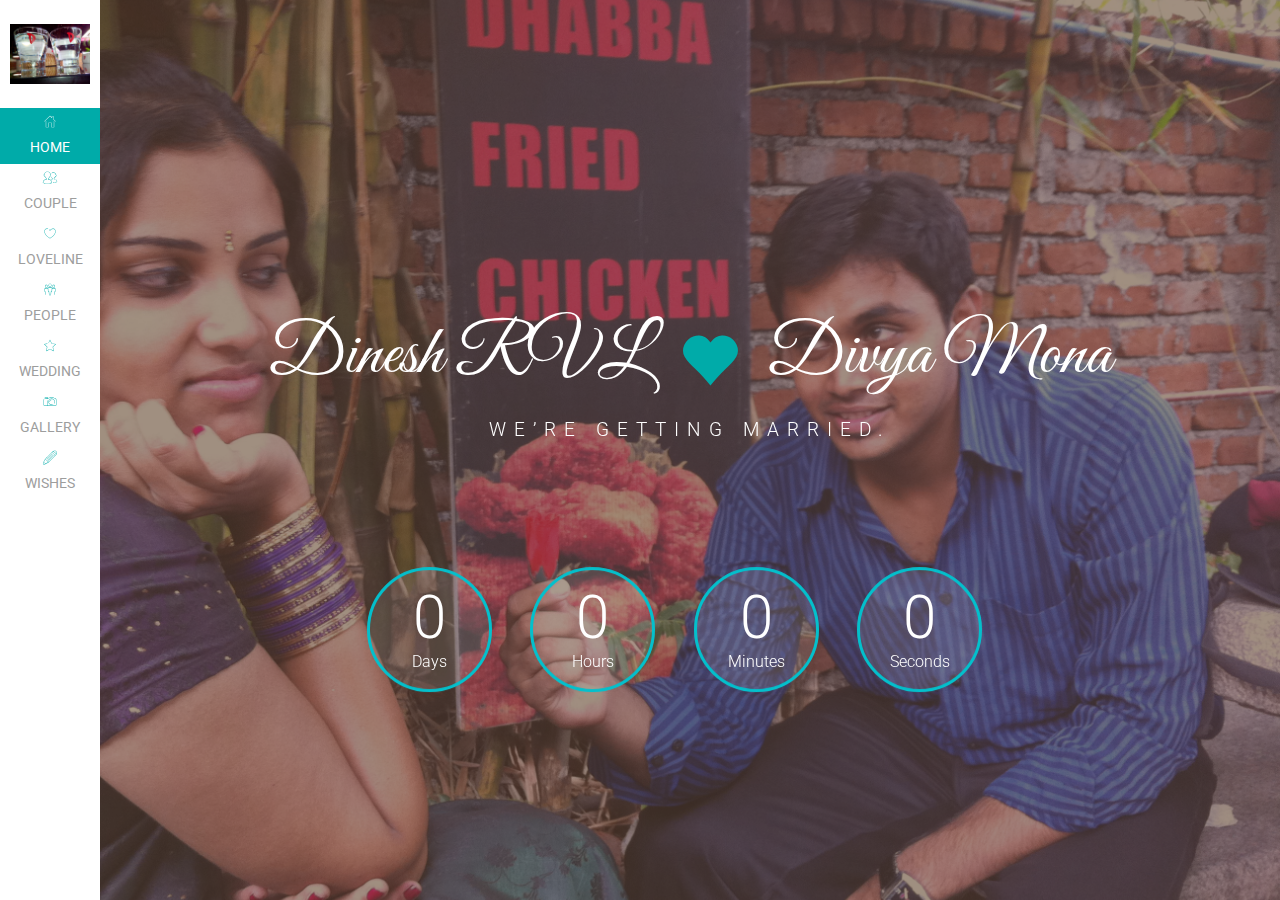
==== index.html @ af979a26 "changes" ====
﻿<!DOCTYPE html>
<html xmlns="http://www.w3.org/1999/xhtml" lang="en" xml:lang="en">

<!-- Mirrored from lithemes.com/lovebirds/vertical-menu/index.html by HTTrack Website Copier/3.x [XR&CO'2014], Tue, 26 Dec 2017 10:37:15 GMT -->
<head>
<link rel="icon" href="images/favicon.ico" type="image/gif" sizes="16x16">
<meta charset="UTF-8">
<meta name="viewport" content="width=device-width, initial-scale=1.0">
    <link href='https://fonts.googleapis.com/css?family=Great+Vibes' rel='stylesheet' type='text/css'>
    <link href='https://fonts.googleapis.com/css?family=Roboto:400,100,300,500,700,900' rel='stylesheet' type='text/css'>
    <link type="text/css" rel="stylesheet" href="css/style.css">
    <link type="text/css" rel="stylesheet" href="css/bootstrap.css">
    <link type="text/css" rel="stylesheet" href="css/timer.css">
    <link type="text/css" rel="stylesheet" href="css/animations.css">
    <link type="text/css" rel="stylesheet" href="css/component.css">
    <link type="text/css" rel="stylesheet" href="css/slick.css">
    <link type="text/css" rel="stylesheet" href="css/slick-theme.css">
    <link type="text/css" href="css/jquery.countdown.css" rel="stylesheet">
    <link type="text/css" rel="stylesheet" href="css/gridlayout.css">
    <link type="text/css" rel="stylesheet" href="css/jquery.fancybox.css" media="screen" />
    <link type="text/css" rel="stylesheet" href="css/materialadmin.css">
    <link type="text/css" rel="stylesheet" href="css/font-awesome.css">
    <link type="text/css" rel="stylesheet" href="css/animate.css">
    <link type="text/css" rel="stylesheet" href="css/hover.css">
    <link type="text/css" rel="stylesheet" href="css/slidebars.css">
<title>Lovebird</title>
<style>
.has-error .form-control:focus ~ label, .has-error .form-control.dirty ~ label {
	color: #f44336;
}
</style>
</head>
<body>
<!--menu bar starts from here-->
<div class="resonsive-tab">
  <div class="header">
    <div class="container">
      <div class="logo-responsive pull-left"> <a href="index.html"><img src="images/logo.png" alt="Logo"></a></div>
      <div class="hamburger pull-right"> <img src="images/1466014460_menu-alt.png" alt="Navicon"> </div>
    </div>
    <div class="clearfix"></div>
  </div>
</div>
<div id="dl-menu" class="section1 navbar navbar-inverse navbar-fixed-left">
  <div class="logo"> <a href="index.html" data-menu="index"> <img src="images/logo.png" alt="Logo" /> </a> </div>
  <ul class="dl-menu nav navbar-nav menubar vertical_iconmenu">
    <li data-animation="1" class="active"> <a href="#0" class="selected active" data-menu="index"> <svg version="1.1" id="Layer_1" x="0px" y="0px" viewBox="0 0 50 50" enable-background="new 0 0 50 50" xml:space="preserve" fill="#f0394d">
      <g>
        <g>
          <path d="M6.355,25.149c-0.17,0-0.34-0.066-0.467-0.198c-0.251-0.258-0.244-0.671,0.014-0.921l18.645-18.09
            c0.253-0.245,0.654-0.245,0.907,0l5.376,5.216V8.003c0-0.36,0.292-0.651,0.651-0.651h5.099c0.36,0,0.651,0.292,0.651,0.651v9.364
            l6.867,6.663c0.258,0.25,0.264,0.663,0.014,0.921c-0.25,0.258-0.662,0.265-0.921,0.014l-7.065-6.855
            c-0.126-0.123-0.198-0.291-0.198-0.468V8.654h-3.797v4.04c0,0.262-0.156,0.498-0.397,0.6c-0.241,0.102-0.52,0.049-0.708-0.132
            L25,7.314L6.809,24.965C6.682,25.087,6.518,25.149,6.355,25.149z" />
        </g>
        <g>
          <path d="M38.386,44.244h-8.393c-0.36,0-0.651-0.292-0.651-0.651V30.221h-8.684v13.372c0,0.36-0.292,0.651-0.651,0.651h-8.393
            c-0.36,0-0.651-0.292-0.651-0.651V24.076c0-0.36,0.292-0.651,0.651-0.651c0.36,0,0.651,0.292,0.651,0.651v18.865h7.09V29.569
            c0-0.36,0.292-0.651,0.651-0.651h9.987c0.36,0,0.651,0.292,0.651,0.651v13.372h7.09V24.604c0-0.36,0.292-0.651,0.651-0.651
            c0.36,0,0.651,0.292,0.651,0.651v18.989C39.038,43.953,38.746,44.244,38.386,44.244z" />
        </g>
      </g>
      </svg>Home </a> </li>
    <li data-animation="2"> <a href="#0" data-menu="couple"> <svg version="1.1" id="Layer_2" x="0px" y="0px" viewBox="0 0 50 50" enable-background="new 0 0 50 50" xml:space="preserve">
      <g>
        <g>
          <path d="M16.363,45.372c-3.876,0-7.493-0.221-10.186-0.621c-3.556-0.529-5.142-1.296-5.142-2.487c0-0.089,0.018-0.177,0.054-0.259
            l1.66-3.834c0.073-3.544,2.96-6.408,6.512-6.446l3.43-0.732v-2.76c-2.056-1.346-3.913-3.741-5.189-6.685
            c-0.078,0.012-0.158,0.018-0.237,0.018c-1.233,0-2.435-1.456-2.923-3.54c-0.236-1.007-0.26-2.01-0.069-2.825
            c0.228-0.973,0.743-1.599,1.448-1.765c0.143-0.033,0.292-0.045,0.44-0.037C6.99,8.42,11.388,4.628,16.509,4.628
            c5.175,0,9.522,3.728,10.35,8.768c0.707,0.133,1.249,0.731,1.526,1.686c0.233,0.804,0.26,1.807,0.075,2.825
            c-0.401,2.219-1.67,3.808-2.961,3.68c-1.342,3.082-3.299,5.53-5.462,6.83v2.57l3.71,0.74c3.561,0.035,6.455,2.912,6.517,6.467
            l1.389,3.85c0.026,0.071,0.039,0.146,0.039,0.221c0,1.191-1.586,1.958-5.142,2.487C23.857,45.152,20.239,45.372,16.363,45.372z
             M2.379,42.305c0.619,0.764,5.635,1.765,13.984,1.765c8.395,0,13.421-1.013,13.994-1.778l-1.357-3.761
            c-0.026-0.071-0.039-0.146-0.039-0.221c0-2.912-2.369-5.281-5.281-5.281c-0.043,0-0.085-0.004-0.127-0.012l-4.295-0.856
            c-0.305-0.061-0.524-0.328-0.524-0.639v-3.482c0-0.239,0.131-0.459,0.342-0.573c2.134-1.152,4.172-3.742,5.45-6.929
            c0.073-0.183,0.225-0.322,0.413-0.38c0.188-0.058,0.392-0.027,0.555,0.083c0.039,0.026,0.074,0.042,0.105,0.048
            c0.015,0.003,0.029,0.004,0.042,0.004c0.444,0,1.242-0.995,1.536-2.616c0.147-0.812,0.131-1.625-0.045-2.231
            c-0.125-0.433-0.328-0.734-0.517-0.769c-0.042-0.008-0.081-0.001-0.135,0.016c-0.185,0.055-0.387,0.026-0.548-0.081
            c-0.162-0.107-0.267-0.281-0.287-0.474c-0.498-4.678-4.425-8.206-9.137-8.206c-4.722,0-8.742,3.681-9.152,8.381
            C7.338,14.537,7.202,14.736,7,14.837c-0.203,0.102-0.443,0.09-0.636-0.03c-0.138-0.086-0.256-0.123-0.346-0.102
            c-0.187,0.044-0.374,0.355-0.477,0.794c-0.144,0.614-0.119,1.427,0.069,2.231c0.368,1.57,1.211,2.534,1.654,2.534
            c0.019,0,0.037-0.002,0.054-0.006c0.034-0.008,0.073-0.03,0.117-0.067c0.161-0.133,0.375-0.182,0.577-0.129
            c0.202,0.052,0.367,0.197,0.444,0.391c1.216,3.073,3.166,5.638,5.218,6.862c0.197,0.118,0.318,0.33,0.318,0.559v3.647
            c0,0.307-0.215,0.573-0.515,0.637l-4.011,0.856c-0.045,0.009-0.09,0.014-0.136,0.014c-2.912,0-5.281,2.369-5.281,5.281
            c0,0.089-0.018,0.177-0.054,0.259L2.379,42.305z" />
        </g>
        <g>
          <path d="M29.319,32.04c-0.301,0-0.571-0.21-0.636-0.516c-0.075-0.352,0.149-0.698,0.501-0.773l2.831-0.604v-2.158
            c-1.404-0.937-2.723-2.483-3.742-4.396c-0.169-0.318-0.049-0.712,0.268-0.881c0.317-0.17,0.712-0.049,0.881,0.268
            c0.986,1.85,2.256,3.303,3.578,4.091c0.197,0.118,0.318,0.33,0.318,0.559v3.044c0,0.307-0.215,0.573-0.515,0.637l-3.346,0.714
            C29.41,32.035,29.364,32.04,29.319,32.04z" />
        </g>
        <g>
          <path d="M35.958,42.105c-0.172,0-0.317,0-0.434-0.001c-0.36-0.002-0.649-0.296-0.647-0.656c0.003-0.36,0.296-0.644,0.656-0.647
            c7.024,0.046,11.41-0.764,12.085-1.403l-1.108-3.072c-0.026-0.071-0.039-0.146-0.039-0.221c0-2.371-1.928-4.299-4.298-4.299
            c-0.043,0-0.085-0.004-0.127-0.012l-3.584-0.713c-0.305-0.061-0.524-0.328-0.524-0.639v-2.906c0-0.239,0.131-0.46,0.342-0.573
            c1.759-0.949,3.441-3.089,4.499-5.727c0.073-0.183,0.226-0.323,0.414-0.381c0.188-0.057,0.393-0.027,0.556,0.084
            c0.011,0.007,0.031,0.02,0.046,0.022c0.074,0.017,0.283-0.085,0.522-0.408c0.305-0.409,0.548-1.024,0.668-1.685
            c0.12-0.662,0.107-1.322-0.035-1.812c-0.112-0.386-0.272-0.552-0.347-0.565c-0.007-0.001-0.027-0.001-0.061,0.01
            c-0.185,0.056-0.387,0.027-0.549-0.08c-0.162-0.107-0.267-0.281-0.288-0.474c-0.409-3.848-3.64-6.751-7.516-6.751
            c-1.822,0-3.582,0.658-4.955,1.852c-0.271,0.236-0.683,0.207-0.919-0.064c-0.236-0.271-0.207-0.683,0.064-0.919
            c1.61-1.4,3.674-2.171,5.81-2.171c4.346,0,8.001,3.114,8.73,7.334c0.596,0.145,1.05,0.662,1.282,1.467
            c0.199,0.687,0.222,1.541,0.066,2.406c-0.157,0.865-0.478,1.657-0.904,2.231c-0.47,0.631-1.037,0.956-1.605,0.933
            c-1.117,2.534-2.732,4.553-4.518,5.646v1.995l2.999,0.597c3.019,0.035,5.471,2.471,5.534,5.484l1.153,3.196
            c0.026,0.071,0.039,0.146,0.039,0.221c0,0.221-0.068,0.552-0.392,0.874C46.867,41.972,38.528,42.105,35.958,42.105z" />
        </g>
      </g>
      </svg>couple </a> </li>
    <li data-animation="3"> <a href="#0" data-menu="loveline"> <svg version="1.1" id="Layer_3" x="0px" y="0px" viewBox="0 0 50 50" enable-background="new 0 0 50 50" xml:space="preserve">
      <path d="M25,41.457c-0.099,0-0.199-0.023-0.29-0.068c-0.188-0.094-4.654-2.336-9.194-6.235C9.441,29.934,6.23,24.242,6.23,18.692
    c0-4.906,2.233-10.148,8.5-10.148c1.243,0,2.438,0.161,3.551,0.479c0.346,0.099,0.546,0.459,0.448,0.805
    c-0.099,0.346-0.458,0.547-0.805,0.447c-0.997-0.285-2.071-0.429-3.193-0.429c-6.678,0-7.197,6.771-7.197,8.846
    c0,11.653,15.165,20.157,17.467,21.38c2.303-1.224,17.468-9.735,17.468-21.38c0-2.075-0.519-8.846-7.197-8.846
    c-7.18,0-9.643,5.901-9.667,5.961c-0.099,0.246-0.338,0.408-0.604,0.408l0,0c-0.266,0-0.505-0.161-0.604-0.408
    c-0.007-0.017-0.789-1.897-2.711-3.525c-0.275-0.232-0.308-0.643-0.076-0.918c0.232-0.275,0.644-0.308,0.918-0.076
    c1.196,1.013,1.996,2.103,2.479,2.893c1.199-1.93,4.28-5.638,10.264-5.638c6.266,0,8.499,5.242,8.499,10.148
    c0,5.55-3.211,11.243-9.286,16.462c-4.539,3.9-9.006,6.141-9.194,6.235C25.199,41.434,25.1,41.457,25,41.457z" />
      </svg>LOVELINE </a> </li>
    <li data-animation="4"> <a href="#0" data-menu="people"> <svg version="1.1" id="Layer_4" x="0px" y="0px" viewBox="0 0 50 50" enable-background="new 0 0 50 50" xml:space="preserve">
      <g>
        <g>
          <g>
            <g>
              <path d="M25.038,17.105c-2.9,0-4.999-3.802-4.999-6.365c0-2.756,2.242-4.998,4.999-4.998s4.999,2.242,4.999,4.998
                    C30.037,13.303,27.938,17.105,25.038,17.105z M25.038,7.044c-2.038,0-3.696,1.658-3.696,3.696c0,2.21,1.792,5.063,3.696,5.063
                    c1.904,0,3.696-2.852,3.696-5.063C28.734,8.702,27.076,7.044,25.038,7.044z" />
            </g>
            <g>
              <path d="M31.061,31.541h-2.275c-0.36,0-0.651-0.292-0.651-0.651c0-0.36,0.292-0.651,0.651-0.651h1.671l0.752-9.932
                    c-0.708-0.402-2.735-1.345-6.172-1.345c-3.433,0-5.461,0.942-6.172,1.345l0.752,9.932h1.671c0.36,0,0.651,0.292,0.651,0.651
                    c0,0.36-0.292,0.651-0.651,0.651h-2.275c-0.341,0-0.624-0.263-0.65-0.602l-0.827-10.925c-0.017-0.221,0.08-0.435,0.257-0.569
                    c0.097-0.073,2.42-1.786,7.243-1.786c4.824,0,7.147,1.713,7.243,1.786c0.177,0.134,0.274,0.348,0.257,0.569l-0.827,10.925
                    C31.685,31.278,31.402,31.541,31.061,31.541z" />
            </g>
            <g>
              <path d="M27.408,44.259h-4.741c-0.333,0-0.612-0.251-0.648-0.581L20.641,30.96c-0.039-0.358,0.22-0.679,0.577-0.718
                    c0.358-0.04,0.679,0.22,0.718,0.577l1.316,12.136h3.572l1.315-12.136c0.039-0.358,0.359-0.617,0.718-0.577
                    c0.357,0.039,0.616,0.36,0.577,0.718l-1.378,12.718C28.02,44.008,27.741,44.259,27.408,44.259z" />
            </g>
          </g>
          <g>
            <g>
              <path d="M37.227,19.757c-2.653,0-4.574-3.469-4.574-5.807c0-2.522,2.052-4.574,4.574-4.574c2.522,0,4.574,2.052,4.574,4.574
                    C41.801,16.288,39.88,19.757,37.227,19.757z M37.227,10.678c-1.804,0-3.271,1.468-3.271,3.271c0,1.967,1.586,4.505,3.271,4.505
                    c1.685,0,3.271-2.538,3.271-4.505C40.498,12.146,39.031,10.678,37.227,10.678z" />
            </g>
            <g>
              <path d="M42.662,32.783H40.61c-0.36,0-0.651-0.292-0.651-0.651s0.292-0.651,0.651-0.651h1.449l0.664-8.767
                    c-1.058-0.381-3.745-1.281-5.495-1.281c-2.211,0-5.23,1.119-5.261,1.13c-0.336,0.125-0.712-0.045-0.838-0.382
                    c-0.126-0.337,0.045-0.712,0.382-0.838c0.132-0.049,3.268-1.213,5.717-1.213c2.453,0,6.258,1.474,6.418,1.537
                    c0.267,0.104,0.434,0.37,0.413,0.656l-0.746,9.858C43.286,32.52,43.003,32.783,42.662,32.783z" />
            </g>
            <g>
              <path d="M39.366,42.852c-0.027,0-0.053-0.002-0.081-0.005c-0.357-0.044-0.611-0.369-0.567-0.726l1.244-10.068
                    c0.044-0.357,0.368-0.611,0.726-0.567c0.357,0.044,0.611,0.369,0.567,0.726L40.012,42.28
                    C39.971,42.61,39.691,42.852,39.366,42.852z" />
            </g>
          </g>
          <g>
            <g>
              <path d="M12.773,19.757c-2.653,0-4.574-3.469-4.574-5.807c0-2.522,2.052-4.574,4.574-4.574c2.522,0,4.574,2.052,4.574,4.574
                    C17.347,16.288,15.427,19.757,12.773,19.757z M12.773,10.678c-1.804,0-3.271,1.468-3.271,3.271c0,1.967,1.586,4.505,3.271,4.505
                    c1.685,0,3.271-2.538,3.271-4.505C16.045,12.146,14.577,10.678,12.773,10.678z" />
            </g>
            <g>
              <path d="M9.391,32.783H7.338c-0.341,0-0.624-0.263-0.65-0.602l-0.747-9.858c-0.022-0.285,0.146-0.552,0.413-0.656
                    c0.161-0.063,3.965-1.537,6.419-1.537c2.456,0,5.679,1.277,5.815,1.331c0.334,0.134,0.496,0.512,0.363,0.846
                    c-0.133,0.334-0.512,0.498-0.846,0.363c-0.031-0.012-3.128-1.238-5.331-1.238c-1.752,0-4.438,0.9-5.495,1.281l0.664,8.767h1.449
                    c0.36,0,0.651,0.292,0.651,0.651S9.75,32.783,9.391,32.783z" />
            </g>
            <g>
              <path d="M10.634,42.852c-0.324,0-0.605-0.242-0.646-0.571L8.744,32.212c-0.044-0.357,0.21-0.682,0.567-0.726
                    c0.361-0.044,0.682,0.21,0.726,0.567l1.244,10.068c0.044,0.357-0.21,0.682-0.567,0.726C10.687,42.85,10.66,42.852,10.634,42.852
                    z" />
            </g>
          </g>
        </g>
      </g>
      </svg>PEOPLE </a> </li>
    <li data-animation="5"> <a href="#0" data-menu="wedding"> <svg version="1.1" id="Layer_5" x="0px" y="0px" viewBox="0 0 50 50" enable-background="new 0 0 50 50" xml:space="preserve">
      <path d="M36.835,43.864c-0.104,0-0.209-0.025-0.304-0.075L25,37.702l-11.531,6.087c-0.219,0.116-0.486,0.097-0.687-0.049
    c-0.201-0.146-0.301-0.393-0.259-0.638l2.226-12.848l-9.353-9.086C5.218,20.995,5.154,20.736,5.23,20.5
    c0.077-0.236,0.281-0.408,0.527-0.443l9.853-1.415c0.359-0.049,0.686,0.196,0.737,0.552c0.051,0.356-0.196,0.686-0.552,0.737
    l-8.541,1.226l8.649,8.402c0.154,0.15,0.225,0.366,0.188,0.578l-2.059,11.881l10.663-5.629c0.19-0.1,0.418-0.1,0.608,0l10.663,5.629
    l-2.059-11.881c-0.037-0.212,0.034-0.428,0.188-0.578l8.649-8.402L30.81,19.443c-0.213-0.031-0.397-0.164-0.492-0.357L25,8.264
    l-3.924,7.984c-0.159,0.323-0.55,0.456-0.872,0.297c-0.323-0.159-0.456-0.549-0.297-0.872L24.415,6.5
    c0.11-0.223,0.336-0.364,0.585-0.364s0.475,0.141,0.585,0.364l5.751,11.703l12.907,1.853c0.246,0.035,0.45,0.207,0.527,0.443
    c0.077,0.236,0.012,0.495-0.166,0.668l-9.353,9.086l2.226,12.848c0.042,0.245-0.058,0.492-0.259,0.638
    C37.105,43.822,36.97,43.864,36.835,43.864z" />
      </svg>WEDDING </a> </li>
    <li data-animation="6"> <a href="#0" data-menu="gallery"> <svg version="1.1" id="Layer_6" x="0px" y="0px" viewBox="0 0 50 50" enable-background="new 0 0 50 50" xml:space="preserve">
      <g>
        <g>
          <path d="M41.796,40.02H8.204c-2.514,0-4.559-2.045-4.559-4.559V19.59c0-2.493,2.025-4.641,4.514-4.788l9.298-0.547
            c1.97-0.116,4.382-1.048,5.268-2.036c1.125-1.255,3.851-2.238,6.206-2.238h2.482c2.338,0,5.177,0.968,6.463,2.204
            c1.061,1.02,3.28,2.097,4.846,2.352c2.005,0.327,3.636,2.594,3.636,5.054v15.871C46.356,37.975,44.31,40.02,41.796,40.02z
             M28.93,11.283c-1.961,0-4.359,0.827-5.236,1.805c-1.117,1.246-3.823,2.329-6.161,2.467l-9.298,0.547
            c-1.813,0.107-3.288,1.671-3.288,3.487v15.871c0,1.796,1.461,3.257,3.257,3.257h33.593c1.796,0,3.257-1.461,3.257-3.257V19.59
            c0-1.818-1.165-3.544-2.543-3.768c-1.845-0.301-4.278-1.486-5.539-2.698c-1.038-0.998-3.584-1.84-5.56-1.84H28.93z" />
        </g>
        <g>
          <path d="M30.404,36.405c-5.917,0-10.732-4.795-10.732-10.688c0-5.893,4.814-10.687,10.732-10.687s10.732,4.794,10.732,10.687
            c0,2.007-0.562,3.963-1.625,5.657c-0.191,0.305-0.593,0.397-0.898,0.205c-0.305-0.191-0.397-0.593-0.205-0.898
            c0.932-1.486,1.425-3.202,1.425-4.964c0-5.175-4.23-9.385-9.429-9.385c-5.199,0-9.429,4.21-9.429,9.385
            c0,5.175,4.23,9.385,9.429,9.385c1.594,0,3.17-0.403,4.556-1.167c0.315-0.173,0.711-0.059,0.885,0.256
            c0.173,0.315,0.059,0.711-0.256,0.885C34.01,35.946,32.217,36.405,30.404,36.405z" />
        </g>
        <g>
          <path d="M24.267,26.369c-0.36,0-0.651-0.292-0.651-0.651c0-3.728,3.045-6.761,6.787-6.761c0.36,0,0.651,0.292,0.651,0.651
            c0,0.36-0.292,0.651-0.651,0.651c-3.024,0-5.485,2.448-5.485,5.458C24.919,26.077,24.627,26.369,24.267,26.369z" />
        </g>
        <g>
          <path d="M16.353,39.903c-0.36,0-0.651-0.292-0.651-0.651V22.663c0-0.36,0.292-0.651,0.651-0.651c0.36,0,0.651,0.292,0.651,0.651
            v16.589C17.004,39.612,16.713,39.903,16.353,39.903z" />
        </g>
        <g>
          <path d="M9.856,16.039c-1.342,0-2.476-1.045-2.581-2.38c-0.054-0.688,0.164-1.356,0.614-1.88c0.45-0.523,1.077-0.841,1.766-0.895
            l6.618-0.516c1.424-0.109,2.674,0.97,2.784,2.372c0.054,0.688-0.164,1.356-0.614,1.88c-0.449,0.524-1.076,0.842-1.766,0.896
            l-6.617,0.516C9.991,16.036,9.923,16.039,9.856,16.039z M16.477,11.661c-0.034,0-0.069,0.002-0.103,0.004l-6.618,0.516
            c-0.343,0.027-0.655,0.185-0.879,0.445c-0.223,0.26-0.331,0.589-0.304,0.929c0.055,0.695,0.673,1.227,1.385,1.176l6.617-0.516
            c0.343-0.027,0.655-0.185,0.879-0.445c0.223-0.26,0.331-0.59,0.304-0.93C17.706,12.18,17.144,11.661,16.477,11.661z" />
        </g>
      </g>
      </svg>GALLERY </a> </li>
    <li data-animation="8"> <a href="#0" data-menu="Wishes"> <svg version="1.1" id="Layer_8" x="0px" y="0px"
                         viewBox="0 0 50 50" enable-background="new 0 0 50 50" xml:space="preserve">
      <g>
        <g>
          <path d="M13.666,26.761c-0.167,0-0.333-0.064-0.461-0.191c-0.254-0.254-0.254-0.667,0-0.921L35.246,3.61
            c0.254-0.254,0.667-0.254,0.921,0c0.254,0.254,0.254,0.667,0,0.921l-22.041,22.04C13.999,26.698,13.832,26.761,13.666,26.761z" />
        </g>
        <g>
          <path d="M3.81,48.617c-0.914,0-1.387-0.275-1.689-0.576c-0.771-0.771-1.367-2.666,2.356-10.181
            c1.963-3.963,4.245-7.687,4.268-7.724c0.027-0.044,0.058-0.083,0.094-0.12l5.076-5.077c0.254-0.254,0.667-0.254,0.921,0
            c0.254,0.254,0.254,0.667,0,0.921l-5.022,5.022c-0.31,0.51-2.379,3.936-4.174,7.562c-3.554,7.177-2.789,8.486-2.599,8.675
            c0.19,0.189,1.499,0.955,8.681-2.603c3.626-1.796,7.047-3.861,7.556-4.171l2.684-2.686c0.254-0.254,0.667-0.254,0.921,0
            c0.254,0.254,0.254,0.667,0,0.921l-2.74,2.741c-0.036,0.036-0.076,0.068-0.12,0.094c-0.037,0.023-3.761,2.304-7.724,4.268
            C7.725,47.95,5.233,48.617,3.81,48.617z" />
        </g>
        <g>
          <path d="M22.894,38.302c-0.167,0-0.333-0.064-0.46-0.191c-0.254-0.254-0.254-0.667,0-0.921L45.63,13.994
            c0.254-0.254,0.667-0.254,0.921,0c0.254,0.254,0.254,0.667,0,0.921L23.355,38.111C23.228,38.238,23.061,38.302,22.894,38.302z" />
        </g>
        <g>
          <path d="M9.156,46.274c-0.273,0-0.527-0.173-0.618-0.445c-0.009-0.026-0.468-1.356-1.485-2.374
            c-1.038-1.038-2.451-1.561-2.465-1.566c-0.338-0.123-0.512-0.497-0.389-0.835c0.123-0.338,0.498-0.512,0.835-0.389
            c0.069,0.025,1.7,0.629,2.94,1.868c1.246,1.247,1.778,2.817,1.8,2.883c0.113,0.341-0.071,0.71-0.412,0.824
            C9.293,46.263,9.224,46.274,9.156,46.274z" />
        </g>
        <g>
          <path d="M19.405,41.102c-0.217,0-0.429-0.109-0.553-0.306c-0.016-0.026-1.634-2.596-4.045-5.007
            c-2.417-2.417-5.15-4.196-5.177-4.213c-0.302-0.195-0.389-0.599-0.193-0.901c0.195-0.302,0.598-0.389,0.9-0.193
            c0.116,0.075,2.873,1.868,5.391,4.386c2.521,2.52,4.16,5.128,4.229,5.238c0.191,0.305,0.098,0.707-0.207,0.897
            C19.642,41.07,19.523,41.102,19.405,41.102z" />
        </g>
        <g>
          <path d="M46.091,15.106c-0.208,0-0.412-0.099-0.538-0.284c-0.021-0.031-2.104-3.067-4.625-5.588
            c-2.525-2.525-5.558-4.605-5.588-4.626C35.042,4.405,34.966,4,35.169,3.703c0.203-0.297,0.608-0.373,0.905-0.17
            c0.128,0.087,3.164,2.17,5.774,4.781c2.609,2.61,4.692,5.646,4.78,5.775c0.203,0.297,0.126,0.702-0.17,0.905
            C46.345,15.069,46.217,15.106,46.091,15.106z" />
        </g>
        <g>
          <path d="M42.254,18.942c-0.208,0-0.412-0.099-0.538-0.284c-0.021-0.03-2.104-3.067-4.626-5.588
            c-2.525-2.524-5.558-4.604-5.588-4.625c-0.297-0.203-0.373-0.608-0.171-0.905c0.203-0.297,0.609-0.374,0.905-0.171
            c0.128,0.087,3.165,2.17,5.775,4.78c2.61,2.61,4.693,5.646,4.78,5.774c0.203,0.297,0.126,0.702-0.17,0.905
            C42.508,18.905,42.381,18.942,42.254,18.942z" />
        </g>
        <g>
          <path d="M45.784,13.82c-0.167,0-0.333-0.064-0.461-0.191c-0.254-0.254-0.254-0.667,0-0.921c1.371-1.371,1.961-2.673,1.803-3.979
            c-0.142-1.174-0.892-2.425-2.292-3.825c-2.876-2.876-5.023-2.971-7.655-0.338c-0.254,0.254-0.667,0.254-0.921,0
            c-0.254-0.254-0.254-0.667,0-0.921c4.105-4.104,7.386-1.772,9.497,0.338c1.614,1.615,2.486,3.116,2.664,4.59
            c0.209,1.73-0.502,3.383-2.176,5.056C46.117,13.757,45.951,13.82,45.784,13.82z" />
        </g>
        <g>
          <path d="M19.402,34.809c-0.167,0-0.333-0.064-0.461-0.191c-0.254-0.254-0.254-0.667,0-0.921l16.874-16.873
            c0.254-0.254,0.667-0.254,0.921,0c0.254,0.254,0.254,0.667,0,0.921L19.863,34.618C19.735,34.745,19.569,34.809,19.402,34.809z" />
        </g>
        <g>
          <path d="M15.667,31.072c-0.167,0-0.333-0.064-0.46-0.191c-0.254-0.254-0.254-0.667,0-0.921l16.873-16.873
            c0.254-0.254,0.667-0.254,0.921,0c0.254,0.254,0.254,0.667,0,0.921L16.128,30.882C16,31.009,15.834,31.072,15.667,31.072z" />
        </g>
      </g>
      </svg>WISHES </a> </li>
    <!-- menu for web ends here-->
  </ul>
</div>
<!--menu bar ends here-->
<div class="main-page-area">
  <div id="pt-main" class="pt-perspective"> 
    <!--HOMEPAGE-->
    <div class="pt-page pt-page-1 home-overflow">
      <div class="container-fluid bg-main-image">
        <div class=" blur-img bg-home"></div>
        <div class="page-fixed">
          <div class="bg-main-image-overlay">
            <div class="main-section">
              <div class=" inner-data">
                <div class="couple-name">
                  <h1 class="wow fadeInLeft">Dinesh RVL</h1>
                  <span class="glyphicon glyphicon-heart"></span>
                  <h1 class="wow fadeInRight">Divya Mona</h1>
                </div>
                <div class="tag-line wow fadeInUp">
                  <p><span>We’re getting married.</span></p>
                </div>
                <div class="clearfix"></div>
                <div class="countdown countdown-container container">
                  <div class="clock row">
                    <div class="clock-item clock-days countdown-time-value wow bounceInUp" data-wow-duration="1.5s" data-wow-delay="0.25s">
                      <div class="wrap">
                        <div class="inner">
                          <div id="canvas-days" class="clock-canvas"></div>
                          <div class="text">
                            <p class="val">0</p>
                            <p class="type-days type-time">days</p>
                          </div>
                        </div>
                      </div>
                    </div>
                    <div class="clock-item clock-hours countdown-time-value wow bounceInUp" data-wow-duration="1.5s" data-wow-delay="0.35s">
                      <div class="wrap">
                        <div class="inner">
                          <div id="canvas-hours" class="clock-canvas"></div>
                          <div class="text">
                            <p class="val">0</p>
                            <p class="type-hours type-time">hours</p>
                          </div>
                        </div>
                      </div>
                    </div>
                    <div class="clock-item clock-minutes countdown-time-value wow bounceInUp" data-wow-duration="1.5s" data-wow-delay="0.45s">
                      <div class="wrap">
                        <div class="inner">
                          <div id="canvas-minutes" class="clock-canvas"></div>
                          <div class="text">
                            <p class="val">0</p>
                            <p class="type-minutes type-time">minutes</p>
                          </div>
                        </div>
                      </div>
                    </div>
                    <div class="clock-item clock-seconds countdown-time-value wow bounceInUp" data-wow-duration="1.5s" data-wow-delay="0.55s">
                      <div class="wrap">
                        <div class="inner">
                          <div id="canvas-seconds" class="clock-canvas"></div>
                          <div class="text">
                            <p class="val">0</p>
                            <p class="type-seconds type-time">seconds</p>
                          </div>
                        </div>
                      </div>
                    </div>
                  </div>
                </div>
              </div>
            </div>
          </div>
        </div>
      </div>
    </div>
    <!--HOMEPAGE  ends--> 
    <!-- COUPLE -->
    <div class="pt-page pt-page-2">
      <div class="container-fluid display_none bg-main-image">
        <div class="blur-img bg-couple"></div>
        <div class="page-fixed">
          <div class="bg-main-image-overlay-fixed">
            <div class="main-section">
              <div class="col-md-12">
                <div class="page-title wow fadeInUp" data-class="fadeInUp">
                  <h2>The Couple <span><i class="glyphicon glyphicon-heart"></i></span></h2>
                </div>
                <div class="container">
                  <div class="col-md-6 col-md-offset-0 col-sm-6 col-sm-offset-0 col-xs-10 col-xs-offset-1 wow fadeInLeft responsive-margin couple-responsive-padding" data-class="fadeInLeft">
                    <div class="col-md-12 couple-responsive-padding ">
                      <div class="the-couple groom-color text-center">
                        <div class="the-couple-title">
                          <p><span>Groom</span></p>
                        </div>
                        <div class="the-couple-img col-md-12 col-md-offset-0 col-xs-12">
                          <div class="person-image img-circle"> <img src="images/groom.jpg" alt="the-couple" class="img-circle img-responsive">
                            <div class="the-couple-img-hover">
                              <div class="social text-center"><a class="fb-color" href="#" target="_blank"><i class="fa fa-facebook"></i></a><a class="tw-color" href="#" target="_blank"><i class="fa fa-twitter"></i></a><a class="gp-color" href="#" target="_blank"><i class="fa fa-google-plus"></i></a></div>
                            </div>
                          </div>
                        </div>
                        <div class="the-couple-data">
                          <h3>Dinesh RVL</h3>
                          <p>02/02/1990</p>
                          <p class="about-the-couple">Lorem ipsum dolor sit amet, consectetur adipiscing elit. Mauris volutpat dui non justo scelerisque interdum. Mauris cursus gravida efficitur. Aliquam viverra semper sodales. Cras sed scelerisque orci. Vivamus vitae nulla quis justo suscipit interdum.</p>
                        </div>
                      </div>
                    </div>
                  </div>
                  <div class="col-md-6 col-md-offset-0 col-sm-6 col-sm-offset-0 col-xs-10 col-xs-offset-1 wow fadeInRight responsive-margin couple-responsive-padding" data-class="fadeInRight">
                    <div class="col-md-12 couple-responsive-padding">
                      <div class="the-couple bride-color text-center">
                        <div class="the-couple-title">
                          <p><span>Bride</span></p>
                        </div>
                        <div class="the-couple-img col-md-12 col-md-offset-0 col-xs-12">
                          <div class="person-image img-circle"> <img src="images/BRIDE.jpg" alt="the-couple" class="img-circle img-responsive">
                            <div class="the-couple-img-hover">
                              <div class="social text-center"><a class="fb-color" href="#" target="_blank"><i class="fa fa-facebook"></i></a><a class="tw-color" href="#" target="_blank"><i class="fa fa-twitter"></i></a><a class="gp-color" href="#" target="_blank"><i class="fa fa-google-plus"></i></a></div>
                            </div>
                          </div>
                        </div>
                        <div class="the-couple-data">
                          <h3>Divya Mona </h3>
                          <p>22/05/1992</p>
                          <p class="about-the-couple">Lorem ipsum dolor sit amet, consectetur adipiscing elit. Mauris volutpat dui non justo scelerisque interdum. Mauris cursus gravida efficitur. Aliquam viverra semper sodales. Cras sed scelerisque orci. Vivamus vitae nulla quis justo suscipit interdum.</p>
                        </div>
                      </div>
                    </div>
                  </div>
                </div>
              </div>
            </div>
          </div>
        </div>
      </div>
    </div>
    <!-- COUPLE ends--> 
    <!--LOVELINE-->
    <div class="pt-page pt-page-3">
      <div class="container-fluid display_none bg-main-image">
        <div class="blur-img bg-loveline"></div>
        <div class="page-scroll">
          <div class="bg-main-image-overlay-2">
            <div class="main-section">
              <div class="col-md-12">
                <div class="page-title wow fadeInUp" data-class="fadeInUp">
                  <h2>Loveline <span><i class="glyphicon glyphicon-heart"></i></span></h2>
                </div>
                <div class="col-md-12 text-center vector-img wow fadeInUp" data-class="fadeInUp"> <img class="img" src="images/loveline-vector.png" alt="Vectorimage" /> </div>
                <div class="clearfix"></div>
                <div class="container-fluid display_none">
                  <ul class="timeline">
                    <li>
                      <div class="timeline-badge"><a><i class="glyphicon glyphicon-heart"></i></a></div>
                      <div class="timeline-panel wow fadeInLeft" data-class="fadeInLeft" data-wow-delay="1s">
                        <div class="timeline-heading">
                          <h3 class="timeline-title">How we met</h3>
                          <span class="label label-default">02 Jan 2015</span> </div>
                        <div class="timeline-body">
                          <p>Lorem ipsum dolor sit amet, consectetur adipiscing elit. Mauris volutpat dui non justo scelerisque interdum. Mauris cursus gravida efficitur. Aliquam viverra semper sodales. Cras sed scelerisque orci. Vivamus vitae nulla quis justo suscipit interdum. Suspendisse potenti. Quisque felis est, blandit sed laoreet quis.</p>
                        </div>
                      </div>
                    </li>
                    <li class="timeline-inverted">
                      <div class="timeline-badge"><a href="#" target="_blank"><i class="glyphicon glyphicon-heart"></i></a></div>
                      <div class="timeline-panel wow fadeInRight" data-class="fadeInRight" data-wow-delay="1.3s">
                        <div class="timeline-heading">
                          <h3 class="timeline-title">The first date</h3>
                          <span class="label label-default">10 Feb 2015</span> </div>
                        <div class="timeline-img"> <img class="img-responsive" src="images/first-date.jpg" alt="coupledateimage" /> </div>
                        <div class="timeline-body">
                          <p>Lorem ipsum dolor sit amet, consectetur adipiscing elit. Mauris volutpat dui non justo scelerisque interdum. Mauris cursus gravida efficitur. Aliquam viverra semper sodales. Cras sed scelerisque orci. Vivamus vitae nulla quis justo suscipit interdum. Suspendisse potenti. Quisque felis est, blandit sed laoreet quis.</p>
                        </div>
                      </div>
                    </li>
                    <li>
                      <div class="timeline-badge"><a><i class="glyphicon glyphicon-heart"></i></a></div>
                      <div class="timeline-panel wow fadeInLeft" data-class="fadeInLeft" data-wow-delay="1.6s">
                        <div class="timeline-heading">
                          <h3 class="timeline-title">We are Engaged</h3>
                          <span class="label label-default">05 Mar 2016</span> </div>
                        <div class="ceremony-slider">
                          <div> <img class="img-responsive" src="images/timeline-slider/1.jpg" alt="engaged1" /> </div>
                          <div> <img class="img-responsive" src="images/timeline-slider/2.jpg" alt="engaged2" /> </div>
                          <div> <img class="img-responsive" src="images/timeline-slider/3.jpg" alt="engaged3" /> </div>
                          <div> <img class="img-responsive" src="images/timeline-slider/4.jpg" alt="engaged4" /> </div>
                          <div> <img class="img-responsive" src="images/timeline-slider/5.jpg" alt="engaged5" /> </div>
                          <div> <img class="img-responsive" src="images/timeline-slider/6.jpg" alt="engaged6" /> </div>
                          <div> <img class="img-responsive" src="images/timeline-slider/7.jpg" alt="engaged7" /> </div>
                          <div> <img class="img-responsive" src="images/timeline-slider/8.jpg" alt="engaged8" /> </div>
                          <div> <img class="img-responsive" src="images/timeline-slider/9.jpg" alt="engaged9" /> </div>
                        </div>
                        <div class="timeline-body">
                          <p>Lorem ipsum dolor sit amet, consectetur adipiscing elit. Mauris volutpat dui non justo scelerisque interdum. Mauris cursus gravida efficitur. Aliquam viverra semper sodales. Cras sed scelerisque orci. Vivamus vitae nulla quis justo suscipit interdum. Suspendisse potenti. Quisque felis est, blandit sed laoreet quis.</p>
                        </div>
                      </div>
                    </li>
                    <li>
                      <div class="timeline-badge"><a><i class="glyphicon glyphicon-heart"></i></a></div>
                      <div class="timeline-panel wow fadeInLeft" data-class="fadeInLeft" data-wow-delay="2.2s">
                        <div class="timeline-heading">
                          <h3 class="timeline-title">Getting married</h3>
                          <span class="label label-default">05 May 2016</span> </div>
                        <div class="timeline-body">
                          <p>Lorem ipsum dolor sit amet, consectetur adipiscing elit. Mauris volutpat dui non justo scelerisque interdum. Mauris cursus gravida efficitur. Aliquam viverra semper sodales. Cras sed scelerisque orci. Vivamus vitae nulla quis justo suscipit interdum. Suspendisse potenti. Quisque felis est, blandit sed laoreet quis.</p>
                        </div>
                      </div>
                    </li>
                    <li class="clearfix no-float"></li>
                  </ul>
                </div>
              </div>
            </div>
          </div>
        </div>
      </div>
    </div>
    <!-- LOVELINE ends--> 
    <!--PEOPLE-->
    <div class="pt-page pt-page-4">
      <div class="container-fluid display_none bg-main-image">
        <div class="blur-img bg-people"></div>
        <div class="page-fixed">
          <div class="bg-main-image-overlay-fixed">
            <div class="main-section">
              <div class="col-md-12">
                <div class="page-title wow fadeInUp" data-class="fadeInUp">
                  <h2>The people <span><i class="glyphicon glyphicon-heart"></i></span></h2>
                </div>
                <div class="container">
                  <div class="col-md-12 about-the-people">
                    <p>Lorem ipsum dolor sit amet, consectetur adipiscing elit. Mauris volutpat dui non justo scelerisque interdum. Mauris cursus gravida efficitur. Aliquam viverra semper sodales. Cras sed scelerisque orci. Vivamus vitae nulla quis justo suscipit interdum. Suspendisse potenti. Quisque felis est, blandit sed laoreet quis.</p>
                  </div>
                </div>
                <div class="container">
                  <div class="col-md-6 col-md-offset-0 col-sm-6 col-sm-offset-0 col-xs-12 wow fadeInLeft responsive-margin-double" data-class="fadeInLeft">
                    <div class="col-md-12 text-center couple-responsive-padding">
                      <div class="cat-title">
                        <p><span class="label label-default">GROOMSMeN</span></p>
                      </div>
                      <div class="the-people  text-center">
                        <div class="the-people-slider">
                          <div>
                            <div class="the-couple-img col-md-12 padding-left-right-zero">
                              <div class="person-image img-circle"> <img src="images/groom/1.jpg" alt="the-couple" class="img-circle img-responsive">
                                <div class="the-couple-img-hover">
                                  <div class="social text-center"><a class="fb-color" href="#" target="_blank"><i class="fa fa-facebook"></i></a><a class="tw-color" href="#" target="_blank"><i class="fa fa-twitter"></i></a><a class="gp-color" href="#" target="_blank"><i class="fa fa-google-plus"></i></a></div>
                                </div>
                              </div>
                            </div>
                            <div class="the-couple-data">
                              <h4>John Snow</h4>
                              <p>Best Men</p>
                            </div>
                          </div>
                          <div>
                            <div class="the-couple-img col-md-12 padding-left-right-zero">
                              <div class="person-image  img-circle"> <img src="images/groom/2.jpg" alt="the-couple" class="img-circle img-responsive">
                                <div class="the-couple-img-hover">
                                  <div class="social text-center"><a class="fb-color" href="#" target="_blank"><i class="fa fa-facebook"></i></a><a class="tw-color" href="#" target="_blank"><i class="fa fa-twitter"></i></a><a class="gp-color" href="#" target="_blank"><i class="fa fa-google-plus"></i></a></div>
                                </div>
                              </div>
                            </div>
                            <div class="the-couple-data">
                              <h4>Edward Moore</h4>
                              <p>Brother</p>
                            </div>
                          </div>
                          <div>
                            <div class="the-couple-img col-md-12 padding-left-right-zero">
                              <div class="person-image  img-circle"> <img src="images/groom/3.jpg" alt="the-couple" class="img-circle img-responsive">
                                <div class="the-couple-img-hover">
                                  <div class="social text-center"><a class="fb-color" href="#" target="_blank"><i class="fa fa-facebook"></i></a><a class="tw-color" href="#" target="_blank"><i class="fa fa-twitter"></i></a><a class="gp-color" href="#" target="_blank"><i class="fa fa-google-plus"></i></a></div>
                                </div>
                              </div>
                            </div>
                            <div class="the-couple-data">
                              <h4>David Smith </h4>
                              <p>class Mate</p>
                            </div>
                          </div>
                          <div>
                            <div class="the-couple-img col-md-12 padding-left-right-zero">
                              <div class="person-image  img-circle"> <img src="images/groom/4.jpg" alt="the-couple" class="img-circle img-responsive">
                                <div class="the-couple-img-hover">
                                  <div class="social text-center"><a class="fb-color" href="#" target="_blank"><i class="fa fa-facebook"></i></a><a class="tw-color" href="#" target="_blank"><i class="fa fa-twitter"></i></a><a class="gp-color" href="#" target="_blank"><i class="fa fa-google-plus"></i></a></div>
                                </div>
                              </div>
                            </div>
                            <h4>Joseph Brown </h4>
                            <p>Best Friend</p>
                          </div>
                          <div>
                            <div class="the-couple-img col-md-12 padding-left-right-zero">
                              <div class="person-image  img-circle"> <img src="images/groom/5.jpg" alt="the-couple" class="img-circle img-responsive">
                                <div class="the-couple-img-hover">
                                  <div class="social text-center"><a class="fb-color" href="#" target="_blank"><i class="fa fa-facebook"></i></a><a class="tw-color" href="#" target="_blank"><i class="fa fa-twitter"></i></a><a class="gp-color" href="#" target="_blank"><i class="fa fa-google-plus"></i></a></div>
                                </div>
                              </div>
                            </div>
                            <h4>Robert Green </h4>
                            <p>College Friend</p>
                          </div>
                          <div>
                            <div class="the-couple-img col-md-12 padding-left-right-zero">
                              <div class="person-image  img-circle"> <img src="images/groom/6.jpg" alt="the-couple" class="img-circle img-responsive">
                                <div class="the-couple-img-hover">
                                  <div class="social text-center"><a class="fb-color" href="#" target="_blank"><i class="fa fa-facebook"></i></a><a class="tw-color" href="#" target="_blank"><i class="fa fa-twitter"></i></a><a class="gp-color" href="#" target="_blank"><i class="fa fa-google-plus"></i></a></div>
                                </div>
                              </div>
                            </div>
                            <h4>Jeff Nelson </h4>
                            <p>College Friend</p>
                          </div>
                          <div>
                            <div class="the-couple-img col-md-12 padding-left-right-zero">
                              <div class="person-image  img-circle"> <img src="images/groom/7.jpg" alt="the-couple" class="img-circle img-responsive">
                                <div class="the-couple-img-hover">
                                  <div class="social text-center"><a class="fb-color" href="#" target="_blank"><i class="fa fa-facebook"></i></a><a class="tw-color" href="#" target="_blank"><i class="fa fa-twitter"></i></a><a class="gp-color" href="#" target="_blank"><i class="fa fa-google-plus"></i></a></div>
                                </div>
                              </div>
                            </div>
                            <h4>Kevin Wilson </h4>
                            <p>College Friend</p>
                          </div>
                          <div>
                            <div class="the-couple-img col-md-12 padding-left-right-zero">
                              <div class="person-image  img-circle"> <img src="images/groom/8.jpg" alt="the-couple" class="img-circle img-responsive">
                                <div class="the-couple-img-hover">
                                  <div class="social text-center"><a class="fb-color" href="#" target="_blank"><i class="fa fa-facebook"></i></a><a class="tw-color" href="#" target="_blank"><i class="fa fa-twitter"></i></a><a class="gp-color" href="#" target="_blank"><i class="fa fa-google-plus"></i></a></div>
                                </div>
                              </div>
                            </div>
                            <h4>Jason Parker </h4>
                            <p>College Friend</p>
                          </div>
                        </div>
                      </div>
                    </div>
                  </div>
                  <div class="col-md-6 col-md-offset-0 col-sm-6 col-sm-offset-0 col-xs-12 pull-right wow fadeInRight  responsive-margin-double" data-class="fadeInRight">
                    <div class="col-md-12  text-center couple-responsive-padding">
                      <div class="cat-title">
                        <p><span class="label label bride-color">Bridesmaids</span></p>
                      </div>
                      <div class="the-people  text-center">
                        <div class="the-people-slider">
                          <div>
                            <div class="the-couple-img col-md-12 padding-left-right-zero">
                              <div class="person-image  img-circle"> <img src="images/bride/1.jpg" alt="the-couple" class="img-circle img-responsive">
                                <div class="the-couple-img-hover">
                                  <div class="social text-center"><a class="fb-color" href="#" target="_blank"><i class="fa fa-facebook"></i></a><a class="tw-color" href="#" target="_blank"><i class="fa fa-twitter"></i></a><a class="gp-color" href="#" target="_blank"><i class="fa fa-google-plus"></i></a></div>
                                </div>
                              </div>
                            </div>
                            <div class="the-couple-data">
                              <h4>Patricia Adams </h4>
                              <p>Best Women</p>
                            </div>
                          </div>
                          <div>
                            <div class="the-couple-img col-md-12 padding-left-right-zero">
                              <div class="person-image  img-circle"> <img src="images/bride/2.jpg" alt="the-couple" class="img-circle img-responsive">
                                <div class="the-couple-img-hover">
                                  <div class="social text-center"><a class="fb-color" href="#" target="_blank"><i class="fa fa-facebook"></i></a><a class="tw-color" href="#" target="_blank"><i class="fa fa-twitter"></i></a><a class="gp-color" href="#" target="_blank"><i class="fa fa-google-plus"></i></a></div>
                                </div>
                              </div>
                            </div>
                            <div class="the-couple-data">
                              <h4>Linda Mitchell </h4>
                              <p>Sister</p>
                            </div>
                          </div>
                          <div>
                            <div class="the-couple-img col-md-12 padding-left-right-zero">
                              <div class="person-image  img-circle"> <img src="images/bride/3.jpg" alt="the-couple" class="img-circle img-responsive">
                                <div class="the-couple-img-hover">
                                  <div class="social text-center"><a class="fb-color" href="#" target="_blank"><i class="fa fa-facebook"></i></a><a class="tw-color" href="#" target="_blank"><i class="fa fa-twitter"></i></a><a class="gp-color" href="#" target="_blank"><i class="fa fa-google-plus"></i></a></div>
                                </div>
                              </div>
                            </div>
                            <div class="the-couple-data">
                              <h4>Lisa Jones </h4>
                              <p>Best Friend</p>
                            </div>
                          </div>
                          <div>
                            <div class="the-couple-img col-md-12 padding-left-right-zero">
                              <div class="person-image  img-circle"> <img src="images/bride/4.jpg" alt="the-couple" class="img-circle img-responsive">
                                <div class="the-couple-img-hover">
                                  <div class="social text-center"><a class="fb-color" href="#" target="_blank"><i class="fa fa-facebook"></i></a><a class="tw-color" href="#" target="_blank"><i class="fa fa-twitter"></i></a><a class="gp-color" href="#" target="_blank"><i class="fa fa-google-plus"></i></a></div>
                                </div>
                              </div>
                            </div>
                            <h4>Jennifer Lewis </h4>
                            <p>Class Mate</p>
                          </div>
                          <div>
                            <div class="the-couple-img col-md-12 padding-left-right-zero">
                              <div class="person-image  img-circle"> <img src="images/bride/5.jpg" alt="the-couple" class="img-circle img-responsive">
                                <div class="the-couple-img-hover">
                                  <div class="social text-center"><a class="fb-color" href="#" target="_blank"><i class="fa fa-facebook"></i></a><a class="tw-color" href="#" target="_blank"><i class="fa fa-twitter"></i></a><a class="gp-color" href="#" target="_blank"><i class="fa fa-google-plus"></i></a></div>
                                </div>
                              </div>
                            </div>
                            <h4>Susan Edwards </h4>
                            <p>College Friend</p>
                          </div>
                          <div>
                            <div class="the-couple-img col-md-12 padding-left-right-zero">
                              <div class="person-image  img-circle"> <img src="images/bride/6.jpg" alt="the-couple" class="img-circle img-responsive">
                                <div class="the-couple-img-hover">
                                  <div class="social text-center"><a class="fb-color" href="#" target="_blank"><i class="fa fa-facebook"></i></a><a class="tw-color" href="#" target="_blank"><i class="fa fa-twitter"></i></a><a class="gp-color" href="#" target="_blank"><i class="fa fa-google-plus"></i></a></div>
                                </div>
                              </div>
                            </div>
                            <h4>Nancy Lee </h4>
                            <p>College Friend</p>
                          </div>
                          <div>
                            <div class="the-couple-img col-md-12 padding-left-right-zero">
                              <div class="person-image  img-circle"> <img src="images/bride/7.jpg" alt="the-couple" class="img-circle img-responsive">
                                <div class="the-couple-img-hover">
                                  <div class="social text-center"><a class="fb-color" href="#" target="_blank"><i class="fa fa-facebook"></i></a><a class="tw-color" href="#" target="_blank"><i class="fa fa-twitter"></i></a><a class="gp-color" href="#" target="_blank"><i class="fa fa-google-plus"></i></a></div>
                                </div>
                              </div>
                            </div>
                            <h4>Carol Williams </h4>
                            <p>College Friend</p>
                          </div>
                          <div>
                            <div class="the-couple-img col-md-12 padding-left-right-zero">
                              <div class="person-image  img-circle"> <img src="images/bride/8.jpg" alt="the-couple" class="img-circle img-responsive">
                                <div class="the-couple-img-hover">
                                  <div class="social text-center"><a class="fb-color" href="#" target="_blank"><i class="fa fa-facebook"></i></a><a class="tw-color" href="#" target="_blank"><i class="fa fa-twitter"></i></a><a class="gp-color" href="#" target="_blank"><i class="fa fa-google-plus"></i></a></div>
                                </div>
                              </div>
                            </div>
                            <h4>Sharon Lopez </h4>
                            <p>College Friend</p>
                          </div>
                        </div>
                      </div>
                    </div>
                  </div>
                  <div class="clearfix"></div>
                </div>
              </div>
            </div>
          </div>
        </div>
      </div>
    </div>
    <!-- PEOPLE ends--> 
    <!--WEDDING-->
    <div class="pt-page pt-page-5">
      <div class="container-fluid display_none bg-main-image">
        <div class="blur-img bg-wedding"></div>
        <div class="page-fixed">
          <div class="bg-main-image-overlay-fixed ">
            <div class="main-section">
              <div class="page-title wow fadeInUp" data-class="fadeInUp">
                <h2>Wedding<span><i class="glyphicon glyphicon-heart"></i></span></h2>
              </div>
              <div class="container wedding-person">
                <div class="couple-name">
                  <h1 class="wow fadeInLeft" data-class="fadeInLeft">Dinesh RVL</h1>
                  <span class="glyphicon glyphicon-heart"></span>
                  <h1 class="wow fadeInRight" data-class="fadeInRight">Divya Mona </h1>
                </div>
              </div>
              <div class="container">
                <div class="col-md-12 about-the-people">
                  <p class="col-md-6 col-md-offset-3 col-xs-12">Lorem ipsum dolor sit amet, consectetur adipiscing elit. Mauris volutpat dui non justo scelerisque interdum. Mauris cursus gravida efficitur.</p>
                </div>
              </div>
              <div class="container ceremony-section">
                <div class="col-md-4 col-md-offset-0 col-sm-10 col-sm-offset-1 col-xs-10 col-xs-offset-1 text-center wow fadeInLeft responsive-margin padding-left-right-zero" data-class="fadeInLeft">
                  <div class="white-box ceremony-detail"> <svg version="1.1" x="0px" y="0px" width="338.7px" height="355.1px" viewBox="0 0 338.7 355.1" style="enable-background: new 0 0 338.7 355.1;" xml:space="preserve">
                    <defs></defs>
                    <path class="st0" d="M338.1,3.8C337,1.5,334.7,0,332.2,0H6.5C4,0,1.7,1.5,0.6,3.8c-1.1,2.3-0.7,5,0.9,6.9l125.7,148.5v151.1h-12.9
    c-12.4,0-22.4,10.1-22.4,22.4c0,12.4,10.1,22.4,22.4,22.4h110.1c12.4,0,22.4-10.1,22.4-22.4c0-12.4-10.1-22.4-22.4-22.4h-12.9V159.2
    l78.8-93.1c2.3-2.7,2-6.8-0.8-9.2c-2.7-2.3-6.8-2-9.2,0.8L200,152.6c-1,1.2-1.5,2.7-1.5,4.2v153.5h-58.2V156.8c0-1.5-0.5-3-1.5-4.2
    L20.5,13h297.6l-15.4,18.2c-2.3,2.7-2,6.8,0.8,9.2c2.7,2.3,6.8,2,9.2-0.8l24.5-28.9C338.8,8.8,339.2,6.1,338.1,3.8z M233.8,332.7
    c0,5.2-4.2,9.4-9.4,9.4H114.3c-5.2,0-9.4-4.2-9.4-9.4s4.2-9.4,9.4-9.4h110.1C229.6,323.3,233.8,327.5,233.8,332.7z"></path>
                    </svg>
                    <h5> Bachelor<br>
                      party </h5>
                    <h4>04 Mar 2016 at 7:30 pm</h4>
                    <img class="pin-icon" src="images/pin.png" alt="Location-pin">
                    <p>121 King Street, Melbourne, Victoria 3000 Australia </p>
                  </div>
                </div>
                <div class="col-md-4 col-md-offset-0 col-sm-10 col-sm-offset-1 col-xs-10 col-xs-offset-1 text-center wow fadeInUp responsive-margin padding-left-right-zero" data-class="fadeInUp">
                  <div class="white-box ceremony-detail"> <svg version="1.1" x="0px" y="0px" width="150.273px" height="161.365px" viewBox="0 0 150.273 161.365" enable-background="new 0 0 150.273 161.365" xml:space="preserve">
                    <defs></defs>
                    <g>
                      <g>
                        <g>
                          <g>
                            <path d="M28.969,54.002c-13.733,0-23.674-18.113-23.674-30.324C5.295,10.622,15.915,0,28.969,0
					s23.674,10.622,23.674,23.678C52.643,35.889,42.702,54.002,28.969,54.002z M28.969,5c-10.297,0-18.674,8.379-18.674,18.678
					c0,11.058,9.056,25.324,18.674,25.324c9.618,0,18.674-14.267,18.674-25.324C47.643,13.379,39.266,5,28.969,5z"></path>
                          </g>
                          <g>
                            <path d="M14.485,109.707H5.695c-1.308,0-2.395-1.008-2.493-2.312L0.007,65.185
					c-0.064-0.848,0.308-1.671,0.986-2.184c0.373-0.281,9.346-6.897,27.976-6.897c18.632,0,27.602,6.616,27.975,6.898
					c0.539,0.406,0.89,1.014,0.974,1.683l4.628,36.883c0.172,1.37-0.799,2.62-2.169,2.792c-1.372,0.176-2.62-0.8-2.792-2.169
					l-4.482-35.726c-2.451-1.444-10.369-5.361-24.133-5.361c-13.282,0-21.122,3.648-23.862,5.205l2.907,38.398h6.471
					c1.381,0,2.5,1.119,2.5,2.5C16.985,108.588,15.865,109.707,14.485,109.707z"></path>
                          </g>
                          <g>
                            <path d="M38.126,158.842H19.811c-1.276,0-2.348-0.962-2.485-2.23l-5.326-49.135
					c-0.148-1.373,0.844-2.606,2.216-2.755c1.37-0.157,2.606,0.843,2.755,2.216l5.084,46.904h13.828l5.084-46.904
					c0.149-1.373,1.376-2.373,2.755-2.216c1.372,0.148,2.364,1.382,2.216,2.755l-5.325,49.135
					C40.474,157.88,39.403,158.842,38.126,158.842z"></path>
                          </g>
                        </g>
                        <g>
                          <g>
                            <path d="M80.321,54.002c-13.733,0-23.675-18.113-23.675-30.324C56.647,10.622,67.267,0,80.321,0
					c13.054,0,23.674,10.622,23.674,23.678C103.995,35.889,94.055,54.002,80.321,54.002z M80.321,5
					c-10.297,0-18.675,8.379-18.675,18.678c0,11.058,9.056,25.324,18.675,25.324c9.618,0,18.674-14.267,18.674-25.324
					C98.995,13.379,90.618,5,80.321,5z"></path>
                          </g>
                          <g>
                            <path d="M80.321,139.924c-28.066,0-40.193-8.449-40.696-8.809c-1.123-0.804-1.382-2.365-0.578-3.488
					c0.801-1.12,2.354-1.381,3.479-0.584c0.127,0.089,11.55,7.881,37.795,7.881c0.39-0.003,0.811,0,1.209-0.004
					c1.38-0.029,2.512,1.096,2.524,2.476c0.013,1.381-1.096,2.511-2.476,2.524C81.165,139.924,80.744,139.924,80.321,139.924z"></path>
                          </g>
                          <g>
                            <path d="M109.909,100.562c-0.977,0-1.904-0.576-2.306-1.533l-14.106-33.58
					c-1.694-1.045-6.998-3.983-13.028-3.983c-13.488,0-23.706,5.653-23.808,5.711c-1.2,0.677-2.728,0.249-3.404-0.955
					c-0.676-1.204-0.249-2.728,0.955-3.404c0.462-0.259,11.474-6.352,26.257-6.352c8.926,0,16.174,5.048,16.478,5.263
					c0.383,0.271,0.682,0.643,0.862,1.074l14.404,34.291c0.535,1.273-0.064,2.738-1.337,3.273
					C110.561,100.498,110.233,100.562,109.909,100.562z"></path>
                          </g>
                          <g>
                            <path d="M90.06,139.635c-1.341,0-2.45-1.063-2.496-2.413c-0.048-1.38,1.031-2.538,2.411-2.585
					c15.297-0.53,24.827-3.201,29.281-4.814l-20.483-23.241c-0.912-1.036-0.813-2.616,0.223-3.529
					c1.037-0.912,2.616-0.813,3.529,0.223l22.783,25.852c0.503,0.571,0.719,1.341,0.586,2.09c-0.134,0.75-0.601,1.397-1.27,1.761
					c-0.439,0.238-11.025,5.845-34.476,6.656C90.118,139.635,90.089,139.635,90.06,139.635z"></path>
                          </g>
                          <g>
                            <path d="M87.403,161.365H74.451c-1.253,0-2.312-0.927-2.478-2.168l-2.871-21.441
					c-0.184-1.369,0.777-2.627,2.146-2.81c1.368-0.187,2.627,0.777,2.81,2.145l2.581,19.273h8.527l2.175-19.508
					c0.153-1.372,1.387-2.357,2.762-2.207c1.372,0.152,2.36,1.39,2.207,2.762l-2.423,21.73
					C89.746,160.408,88.676,161.365,87.403,161.365z"></path>
                          </g>
                        </g>
                      </g>
                      <g>
                        <path d="M28.969,86.436c-0.861,0-1.664-0.443-2.122-1.178L16.749,69.057c-0.729-1.172-0.372-2.714,0.8-3.444
			c1.169-0.728,2.712-0.374,3.444,0.8L28.777,78.9l10.587-20.287c0.64-1.226,2.15-1.699,3.373-1.061
			c1.225,0.64,1.699,2.149,1.061,3.373L31.186,85.092c-0.415,0.796-1.225,1.308-2.121,1.342C29.032,86.435,29,86.436,28.969,86.436z
			"></path>
                      </g>
                      <g>
                        <path d="M110.21,87.061c-1.342,0-2.451-1.064-2.497-2.416l-0.607-18.053c-0.046-1.38,1.035-2.536,2.415-2.583
			c1.385-0.065,2.536,1.035,2.583,2.415l0.607,18.053c0.046,1.38-1.035,2.536-2.415,2.583
			C110.268,87.061,110.238,87.061,110.21,87.061z"></path>
                      </g>
                      <g>
                        <path d="M109.908,100.561c-0.623,0-1.246-0.231-1.731-0.696c-0.996-0.956-1.028-2.539-0.072-3.535l25.209-26.262
			c0.957-0.996,2.537-1.027,3.535-0.072c0.996,0.956,1.028,2.539,0.072,3.535l-25.209,26.262
			C111.221,100.303,110.565,100.561,109.908,100.561z"></path>
                      </g>
                      <g>
                        <path d="M126.394,77.464c-1.124,0-2.256-0.119-3.363-0.354c-4.406-0.935-8.133-3.602-10.44-7.413
			c-0.643-0.023-1.281-0.102-1.905-0.235c-6.065-1.289-9.952-7.271-8.663-13.336c0.702-3.305,2.882-6.112,5.848-7.649
			c0.781-5.492,5.516-9.729,11.221-9.729c4.481,0,8.516,2.674,10.325,6.674c0.108,0.021,0.218,0.042,0.326,0.065
			c4.359,0.926,8.067,3.556,10.382,7.309c0.417,0.038,0.828,0.101,1.231,0.186c2.943,0.625,5.463,2.356,7.1,4.876
			c1.637,2.519,2.193,5.524,1.569,8.463c-1.096,5.163-5.719,8.911-10.99,8.911l0,0c-0.784,0-1.573-0.083-2.346-0.247
			c-0.403-0.086-0.806-0.196-1.207-0.331C132.804,76.474,129.63,77.464,126.394,77.464z M114.052,64.641
			c0.956,0,1.841,0.549,2.258,1.429c1.51,3.182,4.338,5.423,7.759,6.149c3.325,0.706,6.838-0.173,9.452-2.344
			c0.761-0.632,1.821-0.756,2.707-0.316c0.509,0.253,1,0.427,1.499,0.533c0.432,0.092,0.871,0.138,1.307,0.138
			c2.925,0,5.49-2.081,6.1-4.95c0.347-1.632,0.037-3.301-0.872-4.7c-0.908-1.4-2.309-2.361-3.941-2.708
			c-0.495-0.104-1.034-0.143-1.575-0.12c-0.965,0.044-1.916-0.499-2.355-1.39c-1.527-3.09-4.328-5.271-7.683-5.984
			c-0.446-0.094-0.896-0.161-1.334-0.198c-1.037-0.09-1.91-0.813-2.191-1.814c-0.766-2.719-3.271-4.618-6.092-4.618
			c-3.473,0-6.302,2.809-6.334,6.274c0.003,0.053,0.005,0.11,0.005,0.149c0,1.075-0.688,2.029-1.707,2.371
			c-2.13,0.712-3.678,2.44-4.142,4.623c-0.716,3.368,1.443,6.69,4.813,7.406c0.662,0.14,1.36,0.166,2.033,0.088
			C113.857,64.646,113.954,64.641,114.052,64.641z"></path>
                      </g>
                    </g>
                    </svg>
                    <h5> the wedding<br>
                      ceremony </h5>
                    <h4>05 Mar 2016 at 3:30 pm</h4>
                    <img class="pin-icon" src="images/pin.png" alt="Location-pin">
                    <p>121 King Street, Melbourne, Victoria 3000 Australia </p>
                  </div>
                </div>
                <div class="col-md-4 col-md-offset-0 col-sm-10 col-sm-offset-1  col-xs-10 col-xs-offset-1 text-center wow fadeInRight padding-left-right-zero" data-class="fadeInRight">
                  <div class="white-box ceremony-detail"> <svg version="1.1" x="0px" y="0px" width="150.273px" height="161.365px" viewBox="0 0 150.273 161.365" enable-background="new 0 0 150.273 161.365" xml:space="preserve">
                    <defs></defs>
                    <g>
                      <g>
                        <g>
                          <g>
                            <path d="M28.969,54.002c-13.733,0-23.674-18.113-23.674-30.324C5.295,10.622,15.915,0,28.969,0
					s23.674,10.622,23.674,23.678C52.643,35.889,42.702,54.002,28.969,54.002z M28.969,5c-10.297,0-18.674,8.379-18.674,18.678
					c0,11.058,9.056,25.324,18.674,25.324c9.618,0,18.674-14.267,18.674-25.324C47.643,13.379,39.266,5,28.969,5z"></path>
                          </g>
                          <g>
                            <path d="M14.485,109.707H5.695c-1.308,0-2.395-1.008-2.493-2.312L0.007,65.185
					c-0.064-0.848,0.308-1.671,0.986-2.184c0.373-0.281,9.346-6.897,27.976-6.897c18.632,0,27.602,6.616,27.975,6.898
					c0.539,0.406,0.89,1.014,0.974,1.683l4.628,36.883c0.172,1.37-0.799,2.62-2.169,2.792c-1.372,0.176-2.62-0.8-2.792-2.169
					l-4.482-35.726c-2.451-1.444-10.369-5.361-24.133-5.361c-13.282,0-21.122,3.648-23.862,5.205l2.907,38.398h6.471
					c1.381,0,2.5,1.119,2.5,2.5C16.985,108.588,15.865,109.707,14.485,109.707z"></path>
                          </g>
                          <g>
                            <path d="M38.126,158.842H19.811c-1.276,0-2.348-0.962-2.485-2.23l-5.326-49.135
					c-0.148-1.373,0.844-2.606,2.216-2.755c1.37-0.157,2.606,0.843,2.755,2.216l5.084,46.904h13.828l5.084-46.904
					c0.149-1.373,1.376-2.373,2.755-2.216c1.372,0.148,2.364,1.382,2.216,2.755l-5.325,49.135
					C40.474,157.88,39.403,158.842,38.126,158.842z"></path>
                          </g>
                        </g>
                        <g>
                          <g>
                            <path d="M80.321,54.002c-13.733,0-23.675-18.113-23.675-30.324C56.647,10.622,67.267,0,80.321,0
					c13.054,0,23.674,10.622,23.674,23.678C103.995,35.889,94.055,54.002,80.321,54.002z M80.321,5
					c-10.297,0-18.675,8.379-18.675,18.678c0,11.058,9.056,25.324,18.675,25.324c9.618,0,18.674-14.267,18.674-25.324
					C98.995,13.379,90.618,5,80.321,5z"></path>
                          </g>
                          <g>
                            <path d="M80.321,139.924c-28.066,0-40.193-8.449-40.696-8.809c-1.123-0.804-1.382-2.365-0.578-3.488
					c0.801-1.12,2.354-1.381,3.479-0.584c0.127,0.089,11.55,7.881,37.795,7.881c0.39-0.003,0.811,0,1.209-0.004
					c1.38-0.029,2.512,1.096,2.524,2.476c0.013,1.381-1.096,2.511-2.476,2.524C81.165,139.924,80.744,139.924,80.321,139.924z"></path>
                          </g>
                          <g>
                            <path d="M109.909,100.562c-0.977,0-1.904-0.576-2.306-1.533l-14.106-33.58
					c-1.694-1.045-6.998-3.983-13.028-3.983c-13.488,0-23.706,5.653-23.808,5.711c-1.2,0.677-2.728,0.249-3.404-0.955
					c-0.676-1.204-0.249-2.728,0.955-3.404c0.462-0.259,11.474-6.352,26.257-6.352c8.926,0,16.174,5.048,16.478,5.263
					c0.383,0.271,0.682,0.643,0.862,1.074l14.404,34.291c0.535,1.273-0.064,2.738-1.337,3.273
					C110.561,100.498,110.233,100.562,109.909,100.562z"></path>
                          </g>
                          <g>
                            <path d="M90.06,139.635c-1.341,0-2.45-1.063-2.496-2.413c-0.048-1.38,1.031-2.538,2.411-2.585
					c15.297-0.53,24.827-3.201,29.281-4.814l-20.483-23.241c-0.912-1.036-0.813-2.616,0.223-3.529
					c1.037-0.912,2.616-0.813,3.529,0.223l22.783,25.852c0.503,0.571,0.719,1.341,0.586,2.09c-0.134,0.75-0.601,1.397-1.27,1.761
					c-0.439,0.238-11.025,5.845-34.476,6.656C90.118,139.635,90.089,139.635,90.06,139.635z"></path>
                          </g>
                          <g>
                            <path d="M87.403,161.365H74.451c-1.253,0-2.312-0.927-2.478-2.168l-2.871-21.441
					c-0.184-1.369,0.777-2.627,2.146-2.81c1.368-0.187,2.627,0.777,2.81,2.145l2.581,19.273h8.527l2.175-19.508
					c0.153-1.372,1.387-2.357,2.762-2.207c1.372,0.152,2.36,1.39,2.207,2.762l-2.423,21.73
					C89.746,160.408,88.676,161.365,87.403,161.365z"></path>
                          </g>
                        </g>
                      </g>
                      <g>
                        <path d="M28.969,86.436c-0.861,0-1.664-0.443-2.122-1.178L16.749,69.057c-0.729-1.172-0.372-2.714,0.8-3.444
			c1.169-0.728,2.712-0.374,3.444,0.8L28.777,78.9l10.587-20.287c0.64-1.226,2.15-1.699,3.373-1.061
			c1.225,0.64,1.699,2.149,1.061,3.373L31.186,85.092c-0.415,0.796-1.225,1.308-2.121,1.342C29.032,86.435,29,86.436,28.969,86.436z
			"></path>
                      </g>
                      <g>
                        <path d="M110.21,87.061c-1.342,0-2.451-1.064-2.497-2.416l-0.607-18.053c-0.046-1.38,1.035-2.536,2.415-2.583
			c1.385-0.065,2.536,1.035,2.583,2.415l0.607,18.053c0.046,1.38-1.035,2.536-2.415,2.583
			C110.268,87.061,110.238,87.061,110.21,87.061z"></path>
                      </g>
                      <g>
                        <path d="M109.908,100.561c-0.623,0-1.246-0.231-1.731-0.696c-0.996-0.956-1.028-2.539-0.072-3.535l25.209-26.262
			c0.957-0.996,2.537-1.027,3.535-0.072c0.996,0.956,1.028,2.539,0.072,3.535l-25.209,26.262
			C111.221,100.303,110.565,100.561,109.908,100.561z"></path>
                      </g>
                      <g>
                        <path d="M126.394,77.464c-1.124,0-2.256-0.119-3.363-0.354c-4.406-0.935-8.133-3.602-10.44-7.413
			c-0.643-0.023-1.281-0.102-1.905-0.235c-6.065-1.289-9.952-7.271-8.663-13.336c0.702-3.305,2.882-6.112,5.848-7.649
			c0.781-5.492,5.516-9.729,11.221-9.729c4.481,0,8.516,2.674,10.325,6.674c0.108,0.021,0.218,0.042,0.326,0.065
			c4.359,0.926,8.067,3.556,10.382,7.309c0.417,0.038,0.828,0.101,1.231,0.186c2.943,0.625,5.463,2.356,7.1,4.876
			c1.637,2.519,2.193,5.524,1.569,8.463c-1.096,5.163-5.719,8.911-10.99,8.911l0,0c-0.784,0-1.573-0.083-2.346-0.247
			c-0.403-0.086-0.806-0.196-1.207-0.331C132.804,76.474,129.63,77.464,126.394,77.464z M114.052,64.641
			c0.956,0,1.841,0.549,2.258,1.429c1.51,3.182,4.338,5.423,7.759,6.149c3.325,0.706,6.838-0.173,9.452-2.344
			c0.761-0.632,1.821-0.756,2.707-0.316c0.509,0.253,1,0.427,1.499,0.533c0.432,0.092,0.871,0.138,1.307,0.138
			c2.925,0,5.49-2.081,6.1-4.95c0.347-1.632,0.037-3.301-0.872-4.7c-0.908-1.4-2.309-2.361-3.941-2.708
			c-0.495-0.104-1.034-0.143-1.575-0.12c-0.965,0.044-1.916-0.499-2.355-1.39c-1.527-3.09-4.328-5.271-7.683-5.984
			c-0.446-0.094-0.896-0.161-1.334-0.198c-1.037-0.09-1.91-0.813-2.191-1.814c-0.766-2.719-3.271-4.618-6.092-4.618
			c-3.473,0-6.302,2.809-6.334,6.274c0.003,0.053,0.005,0.11,0.005,0.149c0,1.075-0.688,2.029-1.707,2.371
			c-2.13,0.712-3.678,2.44-4.142,4.623c-0.716,3.368,1.443,6.69,4.813,7.406c0.662,0.14,1.36,0.166,2.033,0.088
			C113.857,64.646,113.954,64.641,114.052,64.641z"></path>
                      </g>
                    </g>
                    </svg>
                    <h5> reception<br>
                      ceremony </h5>
                    <h4>06 Mar 2016 at 6:30 pm</h4>
                    <img class="pin-icon" src="images/pin.png" alt="Location-pin">
                    <p>121 King Street, Melbourne, Victoria 3000 Australia </p>
                  </div>
                </div>
                <div class="clearfix"></div>
                <div class="col-md-12 text-center padding-left-right-zero">
                  <div class="timer rsvp-button">
                    <ul id="example">
                      <li class="timer-border-right">
                        <h2 class="days">00</h2>
                        <p class="days_text">Days</p>
                      </li>
                      <li class="timer-border-right">
                        <h2 class="hours">00</h2>
                        <p class="hours_text">Hours</p>
                      </li>
                      <li class="timer-border-right">
                        <h2 class="minutes">00</h2>
                        <p class="minutes_text">Minutes</p>
                      </li>
                      <li>
                        <h2 class="seconds">00</h2>
                        <p class="seconds_text">Seconds</p>
                      </li>
                    </ul>
                  </div>
                  <div class="clearfix"></div>
                </div>
                <div class="clearfix"></div>
              </div>
            </div>
          </div>
        </div>
      </div>
    </div>
    <!--WEDDING ends--> 
    <!--GALLERY-->
    <div class="pt-page pt-page-6">
      <div class="container-fluid display_none bg-main-image">
        <div class="blur-img bg-gallery"></div>
        <div class="page-scroll">
          <div class="bg-main-image-overlay-2-gallery">
            <div class="main-section">
              <div class="col-md-12">
                <div class="page-title wow fadeInUp" data-class="fadeInUp">
                  <h2>Gallery<span><i class="glyphicon glyphicon-heart"></i></span></h2>
                </div>
                <div class="page-top display_none">
                  <div class="gridlayout-main">
                    <div class="gridlayout">
                      <div class="grid-item"> <a class="fancybox" href="images/gallery/shutterstock_100589818.jpg" data-fancybox-group="gallery"> <img class="img-responsive" alt="gallery-image" src="images/gallery/shutterstock_100589818.jpg">
                        <div class="gallery-image-hover"><i class="glyphicon glyphicon-search"></i></div>
                        </a> </div>
                      <div class="grid-item"> <a class="fancybox" href="images/gallery/shutterstock_168631928.jpg" data-fancybox-group="gallery"> <img class="img-responsive" alt="gallery-image" src="images/gallery/shutterstock_168631928.jpg">
                        <div class="gallery-image-hover"><i class="glyphicon glyphicon-search"></i></div>
                        </a> </div>
                      <div class="grid-item"> <a class="fancybox" href="images/gallery/shutterstock_208711399.jpg" data-fancybox-group="gallery"> <img class="img-responsive" alt="gallery-image" src="images/gallery/shutterstock_208711399.jpg">
                        <div class="gallery-image-hover"><i class="glyphicon glyphicon-search"></i></div>
                        </a> </div>
                      <div class="grid-item"> <a class="fancybox" href="images/gallery/shutterstock_247468876.jpg" data-fancybox-group="gallery"> <img class="img-responsive" alt="gallery-image" src="images/gallery/shutterstock_247468876.jpg">
                        <div class="gallery-image-hover"><i class="glyphicon glyphicon-search"></i></div>
                        </a> </div>
                      <div class="grid-item"> <a class="fancybox" href="images/gallery/shutterstock_260753231.jpg" data-fancybox-group="gallery"> <img class="img-responsive" alt="gallery-image" src="images/gallery/shutterstock_260753231.jpg">
                        <div class="gallery-image-hover"><i class="glyphicon glyphicon-search"></i></div>
                        </a> </div>
                      <div class="grid-item"> <a class="fancybox" href="images/gallery/shutterstock_302834375.jpg" data-fancybox-group="gallery"> <img class="img-responsive" alt="gallery-image" src="images/gallery/shutterstock_302834375.jpg">
                        <div class="gallery-image-hover"><i class="glyphicon glyphicon-search"></i></div>
                        </a> </div>
                      <div class="grid-item"> <a class="fancybox" href="images/gallery/shutterstock_331200281.jpg" data-fancybox-group="gallery"> <img class="img-responsive" alt="gallery-image" src="images/gallery/shutterstock_331200281.jpg">
                        <div class="gallery-image-hover"><i class="glyphicon glyphicon-search"></i></div>
                        </a> </div>
                      <div class="grid-item"> <a class="fancybox" href="images/gallery/shutterstock_362067602.jpg" data-fancybox-group="gallery"> <img class="img-responsive" alt="gallery-image" src="images/gallery/shutterstock_362067602.jpg">
                        <div class="gallery-image-hover"><i class="glyphicon glyphicon-search"></i></div>
                        </a> </div>
                      <div class="grid-item"> <a class="fancybox" href="images/gallery/shutterstock_367304696.jpg" data-fancybox-group="gallery"> <img class="img-responsive" alt="gallery-image" src="images/gallery/shutterstock_367304696.jpg">
                        <div class="gallery-image-hover"><i class="glyphicon glyphicon-search"></i></div>
                        </a> </div>
                      <div class="grid-item"> <a class="fancybox" href="images/gallery/shutterstock_376909501.jpg" data-fancybox-group="gallery"> <img class="img-responsive" alt="gallery-image" src="images/gallery/shutterstock_376909501.jpg">
                        <div class="gallery-image-hover"><i class="glyphicon glyphicon-search"></i></div>
                        </a> </div>
                      <div class="grid-item"> <a class="fancybox" href="images/gallery/shutterstock_379972348.jpg" data-fancybox-group="gallery"> <img class="img-responsive" alt="gallery-image" src="images/gallery/shutterstock_379972348.jpg">
                        <div class="gallery-image-hover"><i class="glyphicon glyphicon-search"></i></div>
                        </a> </div>
                      <div class="grid-item"> <a class="fancybox" href="images/gallery/shutterstock_381423748.jpg" data-fancybox-group="gallery"> <img class="img-responsive" alt="gallery-image" src="images/gallery/shutterstock_381423748.jpg">
                        <div class="gallery-image-hover"><i class="glyphicon glyphicon-search"></i></div>
                        </a> </div>
                      <div class="grid-item"> <a class="fancybox" href="images/gallery/shutterstock_394250656.jpg" data-fancybox-group="gallery"> <img class="img-responsive" alt="gallery-image" src="images/gallery/shutterstock_394250656.jpg">
                        <div class="gallery-image-hover"><i class="glyphicon glyphicon-search"></i></div>
                        </a> </div>
                    </div>
                  </div>
                </div>
              </div>
            </div>
          </div>
        </div>
      </div>
    </div>
    <!--GALLERY ends--> 
    <!--GIFTS-->

    <!--RSVP-->
    <div class="pt-page pt-page-8">
      <div class="container-fluid display_none bg-main-image">
        <div class="blur-img bg-rsvp"></div>
        <div class="page-fixed">
          <div class="bg-main-image-overlay-fixed ">
            <div class="main-section">
              <div class="col-md-12">
                <div class="page-title wow fadeInUp" data-class="fadeInUp">
                  <h2>Rsvp / Contact<span><i class="glyphicon glyphicon-heart"></i></span></h2>
                </div>
                <div class="container">
                  <div class="rsvp">
                    <div class="rsvp-form white-box wow fadeInUp col-md-6 col-md-offset-3 col-sm-8 col-sm-offset-2 col-xs-12" data-class="fadeInUp">
                      <p> If you received an invitation, we’d like to plan in advance. Kindly reply, for any question please fill the form by <br>
                        <span>17 Nov 2016</span> </p>
                      <div id="Success" class="successalert" style=" display:none;"> <strong>Thank you</strong>. </div>
                      <div id="Error" class="errorelert" style="display:none;"> <strong>Error occurred while sending email.</strong> Try again later. </div>
                      <form class="form floating-label text-left form-validate" name="frm" id="frm">
                        <div class="form-group">
                          <input type="text" class="form-control" id="Name" name="Name" required data-rule-minlength="2" />
                          <label for="Name">Name</label>
                        </div>
                        <div class="form-group">
                          <input type="text" class="form-control" id="Contactnumber" name="Contactnumber" data-rule-number="true" required />
                          <label for="Contactnumber">Contact Number</label>
                        </div>
                        <div class="form-group">
                          <input type="email" class="form-control" id="Emailaddress" name="Emailaddress" required />
                          <label for="Emailaddress">Email Address</label>
                        </div>
                        <div class="row">
                          <div class="col-md-6">
                            <div class="form-group">
                              <select id="attendiesDetails" name="attendiesDetails" class="form-control select2-list dirty" required>
                                <option value="">Select Presense</option>
                                <option value='0'>Yes</option>
                                <option value='1'>No</option>
                                <option value='2'>Not Sure</option>
                              </select>
                              <label for="attendiesDetails">I am attending?</label>
                            </div>
                          </div>
                          <div class="col-md-6">
                            <div class="form-group">
                              <select id="guestDetails" name="guestDetails" class="form-control select2-list dirty" required>
                                <option value="">Select Attendee(s)</option>
                                <option value='0'>0</option>
                                <option value='1'>1</option>
                                <option value='2'>2</option>
                                <option value='3'>3</option>
                              </select>
                              <label for="guestDetails">Guests</label>
                            </div>
                          </div>
                        </div>
                        <div class="form-group">
                          <textarea class="form-control" id="message" name="message"></textarea>
                          <label>Drop line to </label>
                        </div>
                        <div class="rsvp-button text-center">
                          <button type="submit" class="hvr-sweep-to-right">Submit</button>
                          <div id="loding" style="display:none; padding-left:20px;"><img src="images/ajax-loader.gif" alt="Loader"></div>
                        </div>
                      </form>
                    </div>
                  </div>
                </div>
              </div>
            </div>
          </div>
        </div>
      </div>
    </div>
    <!--RSVP ends--> 
    <!--couple style 2-->
    <div class="pt-page pt-page-9">
      <div class="container-fluid display_none bg-main-image">
        <div class="blur-img bg-couple"></div>
        <div class="page-fixed">
          <div class="bg-main-image-overlay-fixed">
            <div class="main-section">
              <div class="col-md-12">
                <div class="page-title wow fadeInUp" data-class="fadeInUp">
                  <h2>The Couple <span><i class="glyphicon glyphicon-heart"></i></span></h2>
                </div>
                <div class="container">
                  <div class="col-md-6 col-md-offset-0 col-sm-6 col-sm-offset-0 col-xs-10 col-xs-offset-1  wow fadeInLeft responsive-margin couple-responsive-padding" data-class="fadeInLeft">
                    <div class="couple-area-s2">
                      <div class="the-couple groom-color text-center">
                        <div class="the-couple-title">
                          <p><span>Groom</span></p>
                        </div>
                        <div class="the-couple-img-s2"> <img src="images/groom-bi.jpg" alt="the-couple-image" class="img-rounded">
                          <div class="the-couple-img-s2-hover">
                            <div class="social-s2 text-center"><a class="fb-color" href="#"><i class="fa fa-facebook"></i></a><a class="tw-color" href="#"><i class="fa fa-twitter"></i></a><a class="gp-color" href="#"><i class="fa fa-google-plus"></i></a></div>
                          </div>
                        </div>
                        <div class="the-couple-data">
                          <h3>Dinesh RVL</h3>
                          <p>02/02/1990</p>
                          <p class="about-the-couple">Lorem ipsum dolor sit amet, consectetur adipiscing elit. Mauris volutpat dui non justo scelerisque interdum. Mauris cursus gravida efficitur. Aliquam viverra semper sodales. Cras sed scelerisque orci. Vivamus vitae nulla quis justo suscipit interdum.</p>
                        </div>
                      </div>
                    </div>
                  </div>
                  <div class="col-md-6 col-md-offset-0 col-sm-6 col-sm-offset-0 col-xs-10 col-xs-offset-1 wow fadeInRight responsive-margin couple-responsive-padding" data-class="fadeInRight">
                    <div class="couple-area-s2">
                      <div class="the-couple bride-color text-center">
                        <div class="the-couple-title">
                          <p><span>Bride</span></p>
                        </div>
                        <div class="the-couple-img-s2"> <img src="images/bride-bi.jpg" alt="the-couple image" class="img-rounded">
                          <div class="the-couple-img-s2-hover">
                            <div class="social-s2 text-center"><a class="fb-color" href="#"><i class="fa fa-facebook"></i></a><a class="tw-color" href="#"><i class="fa fa-twitter"></i></a><a class="gp-color" href="#"><i class="fa fa-google-plus"></i></a></div>
                          </div>
                        </div>
                        <div class="the-couple-data">
                          <h3>Divya Mona </h3>
                          <p>22/05/1992</p>
                          <p class="about-the-couple">Lorem ipsum dolor sit amet, consectetur adipiscing elit. Mauris volutpat dui non justo scelerisque interdum. Mauris cursus gravida efficitur. Aliquam viverra semper sodales. Cras sed scelerisque orci. Vivamus vitae nulla quis justo suscipit interdum.</p>
                        </div>
                      </div>
                    </div>
                  </div>
                </div>
              </div>
            </div>
          </div>
        </div>
      </div>
    </div>
    <!--couple ends--> 
    <!--loveline style 2-->
    <div class="pt-page pt-page-10">
      <div class="container-fluid display_none bg-main-image">
        <div class="blur-img bg-loveline"></div>
        <div class="page-scroll">
          <div class="bg-main-image-overlay-2">
            <div class="main-section">
              <div class="col-md-12">
                <div class="page-title wow fadeInUp" data-class="fadeInUp">
                  <h2>Loveline <span><i class="glyphicon glyphicon-heart"></i></span></h2>
                </div>
                <div class="col-md-12 text-center timeline-year wow fadeInUp" data-class="fadeInUp"><span class="label label-default">2015</span> </div>
                <div class="clearfix"></div>
                <ul class="timeline">
                  <li>
                    <div class="timeline-badge"><a><i class="glyphicon glyphicon-heart"></i></a></div>
                    <div class="timeline-panel wow fadeInLeft" data-class="fadeInLeft">
                      <div class="timeline-heading">
                        <h3 class="timeline-title">How we met</h3>
                        <span class="label label-default">02 Jan 2015</span> </div>
                      <div class="timeline-body">
                        <p>Lorem ipsum dolor sit amet, consectetur adipiscing elit. Mauris volutpat dui non justo scelerisque interdum. Mauris cursus gravida efficitur. Aliquam viverra semper sodales. Cras sed scelerisque orci. Vivamus vitae nulla quis justo suscipit interdum. Suspendisse potenti. Quisque felis est, blandit sed laoreet quis.</p>
                      </div>
                    </div>
                  </li>
                  <li class="timeline-inverted">
                    <div class="timeline-badge"><a href="#"><i class="glyphicon glyphicon-heart"></i></a></div>
                    <div class="timeline-panel wow fadeInRight" data-class="fadeInRight">
                      <div class="timeline-heading">
                        <h3 class="timeline-title">The first date</h3>
                        <span class="label label-default">10 Feb 2015</span> </div>
                      <div class="timeline-img"> <img class="img-responsive" src="images/first-date.jpg" alt="Coupledateimage" /> </div>
                      <div class="timeline-body">
                        <p>Lorem ipsum dolor sit amet, consectetur adipiscing elit. Mauris volutpat dui non justo scelerisque interdum. Mauris cursus gravida efficitur. Aliquam viverra semper sodales. Cras sed scelerisque orci. Vivamus vitae nulla quis justo suscipit interdum. Suspendisse potenti. Quisque felis est, blandit sed laoreet quis.</p>
                      </div>
                    </div>
                  </li>
                  <li class="clearfix no-float"></li>
                </ul>
                <div class="clearfix"></div>
                <div class="col-md-12 text-center timeline-year wow fadeInUp" data-class="fadeInUp"><span class="label label-default">2016</span> </div>
                <div class="clearfix"></div>
                <ul class="timeline">
                  <li>
                    <div class="timeline-badge"><a><i class="glyphicon glyphicon-heart"></i></a></div>
                    <div class="timeline-panel wow fadeInLeft" data-class="fadeInLeft">
                      <div class="timeline-heading">
                        <h3 class="timeline-title">We are Engaged</h3>
                        <span class="label label-default">05 Mar 2016</span> </div>
                      <div class="ceremony-slider">
                        <div> <img class="img-responsive" src="images/timeline-slider/1.jpg" alt="engaged1" /> </div>
                        <div> <img class="img-responsive" src="images/timeline-slider/2.jpg" alt="engaged2" /> </div>
                        <div> <img class="img-responsive" src="images/timeline-slider/3.jpg" alt="engaged3" /> </div>
                        <div> <img class="img-responsive" src="images/timeline-slider/4.jpg" alt="engaged4" /> </div>
                        <div> <img class="img-responsive" src="images/timeline-slider/5.jpg" alt="engaged5" /> </div>
                        <div> <img class="img-responsive" src="images/timeline-slider/6.jpg" alt="engaged6" /> </div>
                        <div> <img class="img-responsive" src="images/timeline-slider/7.jpg" alt="engaged7" /> </div>
                        <div> <img class="img-responsive" src="images/timeline-slider/8.jpg" alt="engaged8" /> </div>
                        <div> <img class="img-responsive" src="images/timeline-slider/9.jpg" alt="engaged9" /> </div>
                      </div>
                      <div class="timeline-body">
                        <p>Lorem ipsum dolor sit amet, consectetur adipiscing elit. Mauris volutpat dui non justo scelerisque interdum. Mauris cursus gravida efficitur. Aliquam viverra semper sodales. Cras sed scelerisque orci. Vivamus vitae nulla quis justo suscipit interdum. Suspendisse potenti. Quisque felis est, blandit sed laoreet quis.</p>
                      </div>
                    </div>
                  </li>
                  <li class="timeline-inverted">
                    <div class="timeline-badge"><a><i class="glyphicon glyphicon-heart"></i></a></div>
                    <div class="timeline-panel">
                      <div class="timeline-heading">
                        <h3 class="timeline-title">Outdoor Tour</h3>
                        <span class="label label-default">05 May 2016</span> </div>
                      <div class="timeline-body">
                        <div class="embed-responsive embed-responsive-4by3 tour-video">
                          <iframe class="embed-responsive-item" src="https://www.youtube.com/embed/KRY0Z9CAZdk"></iframe>
                        </div>
                      </div>
                    </div>
                  </li>
                  <li>
                    <div class="timeline-badge"><a><i class="glyphicon glyphicon-heart"></i></a></div>
                    <div class="timeline-panel wow fadeInLeft" data-class="fadeInLeft">
                      <div class="timeline-heading">
                        <h3 class="timeline-title">Getting married</h3>
                        <span class="label label-default">05 May 2016</span> </div>
                      <div class="timeline-body">
                        <p>Lorem ipsum dolor sit amet, consectetur adipiscing elit. Mauris volutpat dui non justo scelerisque interdum. Mauris cursus gravida efficitur. Aliquam viverra semper sodales. Cras sed scelerisque orci. Vivamus vitae nulla quis justo suscipit interdum. Suspendisse potenti. Quisque felis est, blandit sed laoreet quis.</p>
                      </div>
                    </div>
                  </li>
                  <li class="clearfix no-float"></li>
                </ul>
              </div>
            </div>
          </div>
        </div>
      </div>
    </div>
    <!--loveline ends--> 
    <!---people style 2-->
    <div class="pt-page pt-page-11">
      <div class="container-fluid display_none bg-main-image">
        <div class="blur-img bg-people"></div>
        <div class="page-fixed">
          <div class="bg-main-image-overlay-fixed">
            <div class="main-section">
              <div class="col-md-12">
                <div class="page-title wow fadeInUp" data-class="fadeInUp">
                  <h2>The people <span><i class="glyphicon glyphicon-heart"></i></span></h2>
                </div>
                <div class="container">
                  <div id="parentHorizontalTab">
                    <ul class="resp-tabs-list hor_1">
                      <li class="groom-acc groom-tab wow fadeInLeft" data-class="fadeInLeft">groomsman </li>
                      <li class="bride-acc bride-tab wow fadeInRight" data-class="fadeInRight">Bridesmaids</li>
                    </ul>
                    <div class="resp-tabs-container hor_1 fadeInUp" data-class="fadeInUp">
                      <div>
                        <div class="the-people-s2 wow fadeInUp" data-class="fadeInUp">
                          <div class="the-couple-img">
                            <div class="person-image  img-circle"> <img src="images/groom/1.jpg" alt="the-couple" class="img-circle img-responsive">
                              <div class="the-couple-img-hover">
                                <div class="social text-center"> <a class="fb-color" href="#" target="_blank"><i class="fa fa-facebook"></i></a><a class="tw-color" href="#" target="_blank"><i class="fa fa-twitter"></i></a><a class="gp-color" href="#" target="_blank"><i class="fa fa-google-plus"></i></a> </div>
                              </div>
                            </div>
                          </div>
                          <div class="the-couple-data">
                            <h4>John Snow</h4>
                            <p>Best Men</p>
                          </div>
                        </div>
                        <div class="the-people-s2 wow fadeInUp" data-class="fadeInUp">
                          <div class="the-couple-img">
                            <div class="person-image  img-circle"> <img src="images/groom/2.jpg" alt="the-couple" class="img-circle img-responsive">
                              <div class="the-couple-img-hover">
                                <div class="social text-center"> <a class="fb-color" href="#" target="_blank"><i class="fa fa-facebook"></i></a><a class="tw-color" href="#" target="_blank"><i class="fa fa-twitter"></i></a><a class="gp-color" href="#" target="_blank"><i class="fa fa-google-plus"></i></a> </div>
                              </div>
                            </div>
                          </div>
                          <div class="the-couple-data">
                            <h4>Edward Moore </h4>
                            <p>Brother</p>
                          </div>
                        </div>
                        <div class="the-people-s2 wow fadeInUp" data-class="fadeInUp">
                          <div class="the-couple-img">
                            <div class="person-image  img-circle"> <img src="images/groom/3.jpg" alt="the-couple" class="img-circle img-responsive">
                              <div class="the-couple-img-hover">
                                <div class="social text-center"> <a class="fb-color" href="#" target="_blank"><i class="fa fa-facebook"></i></a><a class="tw-color" href="#" target="_blank"><i class="fa fa-twitter"></i></a><a class="gp-color" href="#" target="_blank"><i class="fa fa-google-plus"></i></a> </div>
                              </div>
                            </div>
                          </div>
                          <div class="the-couple-data">
                            <h4>David Smith </h4>
                            <p>class Mate</p>
                          </div>
                        </div>
                        <div class="the-people-s2 wow fadeInUp" data-class="fadeInUp">
                          <div class="the-couple-img">
                            <div class="person-image  img-circle"> <img src="images/groom/4.jpg" alt="the-couple" class="img-circle img-responsive">
                              <div class="the-couple-img-hover">
                                <div class="social text-center"> <a class="fb-color" href="#" target="_blank"><i class="fa fa-facebook"></i></a><a class="tw-color" href="#" target="_blank"><i class="fa fa-twitter"></i></a><a class="gp-color" href="#" target="_blank"><i class="fa fa-google-plus"></i></a> </div>
                              </div>
                            </div>
                          </div>
                          <div class="the-couple-data">
                            <h4>Joseph Brown </h4>
                            <p>Best Friend</p>
                          </div>
                        </div>
                        <div class="the-people-s2 wow fadeInUp" data-class="fadeInUp">
                          <div class="the-couple-img">
                            <div class="person-image  img-circle"> <img src="images/groom/5.jpg" alt="the-couple" class="img-circle img-responsive">
                              <div class="the-couple-img-hover">
                                <div class="social text-center"> <a class="fb-color" href="#" target="_blank"><i class="fa fa-facebook"></i></a><a class="tw-color" href="#" target="_blank"><i class="fa fa-twitter"></i></a><a class="gp-color" href="#" target="_blank"><i class="fa fa-google-plus"></i></a> </div>
                              </div>
                            </div>
                          </div>
                          <div class="the-couple-data">
                            <h4>Robert Green </h4>
                            <p>College Friend</p>
                          </div>
                        </div>
                        <div class="the-people-s2 wow fadeInUp" data-class="fadeInUp">
                          <div class="the-couple-img">
                            <div class="person-image  img-circle"> <img src="images/groom/6.jpg" alt="the-couple" class="img-circle img-responsive">
                              <div class="the-couple-img-hover">
                                <div class="social text-center"> <a class="fb-color" href="#" target="_blank"><i class="fa fa-facebook"></i></a><a class="tw-color" href="#" target="_blank"><i class="fa fa-twitter"></i></a><a class="gp-color" href="#" target="_blank"><i class="fa fa-google-plus"></i></a> </div>
                              </div>
                            </div>
                          </div>
                          <div class="the-couple-data">
                            <h4>Jeff Nelson </h4>
                            <p>College Friend</p>
                          </div>
                        </div>
                        <div class="the-people-s2 wow fadeInUp" data-class="fadeInUp">
                          <div class="the-couple-img">
                            <div class="person-image  img-circle"> <img src="images/groom/7.jpg" alt="the-couple" class="img-circle img-responsive">
                              <div class="the-couple-img-hover">
                                <div class="social text-center"> <a class="fb-color" href="#" target="_blank"><i class="fa fa-facebook"></i></a><a class="tw-color" href="#" target="_blank"><i class="fa fa-twitter"></i></a><a class="gp-color" href="#" target="_blank"><i class="fa fa-google-plus"></i></a> </div>
                              </div>
                            </div>
                          </div>
                          <div class="the-couple-data">
                            <h4>Kevin Wilson </h4>
                            <p>College Friend</p>
                          </div>
                        </div>
                        <div class="the-people-s2 wow fadeInUp" data-class="fadeInUp">
                          <div class="the-couple-img">
                            <div class="person-image  img-circle"> <img src="images/groom/8.jpg" alt="the-couple" class="img-circle img-responsive">
                              <div class="the-couple-img-hover">
                                <div class="social text-center"> <a class="fb-color" href="#" target="_blank"><i class="fa fa-facebook"></i></a><a class="tw-color" href="#" target="_blank"><i class="fa fa-twitter"></i></a><a class="gp-color" href="#" target="_blank"><i class="fa fa-google-plus"></i></a> </div>
                              </div>
                            </div>
                          </div>
                          <div class="the-couple-data">
                            <h4>Jason Parker </h4>
                            <p>College Friend</p>
                          </div>
                        </div>
                      </div>
                      <div>
                        <div class="the-people-s2 wow fadeInUp" data-class="fadeInUp">
                          <div class="the-couple-img">
                            <div class="person-image  img-circle"> <img src="images/bride/1.jpg" alt="the-couple" class="img-circle img-responsive">
                              <div class="the-couple-img-hover">
                                <div class="social text-center"> <a class="fb-color" href="#" target="_blank"><i class="fa fa-facebook"></i></a><a class="tw-color" href="#" target="_blank"><i class="fa fa-twitter"></i></a><a class="gp-color" href="#" target="_blank"><i class="fa fa-google-plus"></i></a> </div>
                              </div>
                            </div>
                          </div>
                          <div class="the-couple-data">
                            <h4>Patricia Adams </h4>
                            <p>Best Women</p>
                          </div>
                        </div>
                        <div class="the-people-s2 wow fadeInUp" data-class="fadeInUp">
                          <div class="the-couple-img">
                            <div class="person-image  img-circle"> <img src="images/bride/2.jpg" alt="the-couple" class="img-circle img-responsive">
                              <div class="the-couple-img-hover">
                                <div class="social text-center"> <a class="fb-color" href="#" target="_blank"><i class="fa fa-facebook"></i></a><a class="tw-color" href="#" target="_blank"><i class="fa fa-twitter"></i></a><a class="gp-color" href="#" target="_blank"><i class="fa fa-google-plus"></i></a> </div>
                              </div>
                            </div>
                          </div>
                          <div class="the-couple-data">
                            <h4>Linda Mitchell </h4>
                            <p>Sister</p>
                          </div>
                        </div>
                        <div class="the-people-s2 wow fadeInUp" data-class="fadeInUp">
                          <div class="the-couple-img">
                            <div class="person-image  img-circle"> <img src="images/bride/3.jpg" alt="the-couple" class="img-circle img-responsive">
                              <div class="the-couple-img-hover">
                                <div class="social text-center"> <a class="fb-color" href="#" target="_blank"><i class="fa fa-facebook"></i></a><a class="tw-color" href="#" target="_blank"><i class="fa fa-twitter"></i></a><a class="gp-color" href="#" target="_blank"><i class="fa fa-google-plus"></i></a> </div>
                              </div>
                            </div>
                          </div>
                          <div class="the-couple-data">
                            <h4>Lisa Jones </h4>
                            <p>Best Friend</p>
                          </div>
                        </div>
                        <div class="the-people-s2 wow fadeInUp" data-class="fadeInUp">
                          <div class="the-couple-img">
                            <div class="person-image  img-circle"> <img src="images/bride/4.jpg" alt="the-couple" class="img-circle img-responsive">
                              <div class="the-couple-img-hover">
                                <div class="social text-center"> <a class="fb-color" href="#" target="_blank"><i class="fa fa-facebook"></i></a><a class="tw-color" href="#" target="_blank"><i class="fa fa-twitter"></i></a><a class="gp-color" href="#" target="_blank"><i class="fa fa-google-plus"></i></a> </div>
                              </div>
                            </div>
                          </div>
                          <div class="the-couple-data">
                            <h4>Jennifer Lewis </h4>
                            <p>Class Mate</p>
                          </div>
                        </div>
                        <div class="the-people-s2 wow fadeInUp" data-class="fadeInUp">
                          <div class="the-couple-img">
                            <div class="person-image  img-circle"> <img src="images/bride/5.jpg" alt="the-couple" class="img-circle img-responsive">
                              <div class="the-couple-img-hover">
                                <div class="social text-center"> <a class="fb-color" href="#" target="_blank"><i class="fa fa-facebook"></i></a><a class="tw-color" href="#" target="_blank"><i class="fa fa-twitter"></i></a><a class="gp-color" href="#" target="_blank"><i class="fa fa-google-plus"></i></a> </div>
                              </div>
                            </div>
                          </div>
                          <div class="the-couple-data">
                            <h4>Susan Edwards</h4>
                            <p>College Friend</p>
                          </div>
                        </div>
                        <div class="the-people-s2 wow fadeInUp" data-class="fadeInUp">
                          <div class="the-couple-img">
                            <div class="person-image  img-circle"> <img src="images/bride/6.jpg" alt="the-couple" class="img-circle img-responsive">
                              <div class="the-couple-img-hover">
                                <div class="social text-center"> <a class="fb-color" href="#" target="_blank"><i class="fa fa-facebook"></i></a><a class="tw-color" href="#" target="_blank"><i class="fa fa-twitter"></i></a><a class="gp-color" href="#" target="_blank"><i class="fa fa-google-plus"></i></a> </div>
                              </div>
                            </div>
                          </div>
                          <div class="the-couple-data">
                            <h4>Nancy Lee </h4>
                            <p>College Friend</p>
                          </div>
                        </div>
                        <div class="the-people-s2 wow fadeInUp" data-class="fadeInUp">
                          <div class="the-couple-img">
                            <div class="person-image  img-circle"> <img src="images/bride/7.jpg" alt="the-couple" class="img-circle img-responsive">
                              <div class="the-couple-img-hover">
                                <div class="social text-center"> <a class="fb-color" href="#" target="_blank"><i class="fa fa-facebook"></i></a><a class="tw-color" href="#" target="_blank"><i class="fa fa-twitter"></i></a><a class="gp-color" href="#" target="_blank"><i class="fa fa-google-plus"></i></a> </div>
                              </div>
                            </div>
                          </div>
                          <div class="the-couple-data">
                            <h4>Carol Williams </h4>
                            <p>College Friend</p>
                          </div>
                        </div>
                        <div class="the-people-s2 wow fadeInUp" data-class="fadeInUp">
                          <div class="the-couple-img">
                            <div class="person-image  img-circle"> <img src="images/bride/8.jpg" alt="the-couple" class="img-circle img-responsive">
                              <div class="the-couple-img-hover">
                                <div class="social text-center"> <a class="fb-color" href="#" target="_blank"><i class="fa fa-facebook"></i></a><a class="tw-color" href="#" target="_blank"><i class="fa fa-twitter"></i></a><a class="gp-color" href="#" target="_blank"><i class="fa fa-google-plus"></i></a> </div>
                              </div>
                            </div>
                          </div>
                          <div class="the-couple-data">
                            <h4>Sharon Lopez </h4>
                            <p>College Friend</p>
                          </div>
                        </div>
                      </div>
                    </div>
                  </div>
                </div>
              </div>
            </div>
          </div>
        </div>
      </div>
    </div>
    <!--people style 2 ends--> 
    <!---gallery style 2-->
    <div class="pt-page pt-page-12">
      <div class="container-fluid display_none bg-main-image">
        <div class="blur-img bg-gallery"></div>
        <div class="page-scroll">
          <div class="bg-main-image-overlay-2">
            <div class="main-section">
              <div class="col-md-12">
                <div class="page-title wow fadeInUp" data-class="fadeInUp">
                  <h2>Gallery<span><i class="glyphicon glyphicon-heart"></i></span></h2>
                </div>
                <div class="page-top display_none">
                  <div class="gridlayout-main">
                    <div class="gridlayout-s2">
                      <div class="grid-item-s2"> <a class="fancybox2" href="images/gallery/shutterstock_208711399.jpg" data-fancybox-group="gallery"> <img class="img-responsive img-circle" src="images/gallery2/shutterstock_208711399.jpg" alt="Galleryimage">
                        <div class="gallery-image-hover-s2"><i class="glyphicon glyphicon-search"></i></div>
                        </a> </div>
                      <div class="grid-item-s2"> <a class="fancybox2" href="images/gallery/shutterstock_247468876.jpg" data-fancybox-group="gallery"> <img class="img-responsive img-circle" src="images/gallery2/shutterstock_247468876.jpg" alt="Galleryimage">
                        <div class="gallery-image-hover-s2"><i class="glyphicon glyphicon-search"></i></div>
                        </a> </div>
                      <div class="grid-item-s2"> <a class="fancybox2" href="images/gallery/shutterstock_260753231.jpg" data-fancybox-group="gallery"> <img class="img-responsive img-circle" src="images/gallery2/shutterstock_260753231.jpg" alt="Galleryimage">
                        <div class="gallery-image-hover-s2"><i class="glyphicon glyphicon-search"></i></div>
                        </a> </div>
                      <div class="grid-item-s2"> <a class="fancybox2" href="images/gallery/shutterstock_302834375.jpg" data-fancybox-group="gallery"> <img class="img-responsive img-circle" src="images/gallery2/shutterstock_302834375.jpg" alt="Galleryimage">
                        <div class="gallery-image-hover-s2"><i class="glyphicon glyphicon-search"></i></div>
                        </a> </div>
                      <div class="grid-item-s2"> <a class="fancybox2" href="images/gallery/shutterstock_362067602.jpg" data-fancybox-group="gallery"> <img class="img-responsive img-circle" src="images/gallery2/shutterstock_362067602.jpg" alt="Galleryimage">
                        <div class="gallery-image-hover-s2"><i class="glyphicon glyphicon-search"></i></div>
                        </a> </div>
                      <div class="grid-item-s2"> <a class="fancybox2" href="images/gallery/shutterstock_367304696.jpg" data-fancybox-group="gallery"> <img class="img-responsive img-circle" src="images/gallery2/shutterstock_367304696.jpg" alt="Galleryimage">
                        <div class="gallery-image-hover-s2"><i class="glyphicon glyphicon-search"></i></div>
                        </a> </div>
                      <div class="grid-item-s2"> <a class="fancybox2" href="images/gallery/shutterstock_376909501.jpg" data-fancybox-group="gallery"> <img class="img-responsive img-circle" src="images/gallery2/shutterstock_376909501.jpg" alt="Galleryimage">
                        <div class="gallery-image-hover-s2"><i class="glyphicon glyphicon-search"></i></div>
                        </a> </div>
                      <div class="grid-item-s2"> <a class="fancybox2" href="images/gallery/shutterstock_379972348.jpg" data-fancybox-group="gallery"> <img class="img-responsive img-circle" src="images/gallery2/shutterstock_379972348.jpg" alt="Galleryimage">
                        <div class="gallery-image-hover-s2"><i class="glyphicon glyphicon-search"></i></div>
                        </a> </div>
                      <div class="grid-item-s2"> <a class="fancybox2" href="images/gallery2/shutterstock_381423748.jpg" data-fancybox-group="gallery"> <img class="img-responsive img-circle" src="images/gallery2/shutterstock_381423748.jpg" alt="Galleryimage">
                        <div class="gallery-image-hover-s2"><i class="glyphicon glyphicon-search"></i></div>
                        </a> </div>
                      <div class="grid-item-s2"> <a class="fancybox2" href="images/gallery2/shutterstock_394250656.jpg" data-fancybox-group="gallery"> <img class="img-responsive img-circle" src="images/gallery2/shutterstock_394250656.jpg" alt="Galleryimage">
                        <div class="gallery-image-hover-s2"><i class="glyphicon glyphicon-search"></i></div>
                        </a> </div>
                    </div>
                  </div>
                </div>
              </div>
            </div>
          </div>
        </div>
      </div>
    </div>
    <!--gallery ends--> 
  </div>
</div>
<script type="text/javascript" src="js/jquery-2.1.4.js"></script> 
<script type="text/javascript" src="js/modernizr.custom.js"></script> 
<script type="text/javascript" src="js/function.js"></script> 
<script type="text/javascript" src="js/bootstrap.js"></script> 
<script type="text/javascript" src="js/slick.js"></script> 
<script type="text/javascript" src="js/easyResponsiveTabs.js"></script> 
<script type="text/javascript" src="js/timer.js"></script> 
<script type="text/javascript" src="js/jquery.final-countdown.js"></script> 
<script type="text/javascript" src="js/jquery.dlmenu.js"></script> 
<script type="text/javascript" src="js/pagetransitions.js"></script> 
<script type="text/javascript" src="js/jquery.countdown.js"></script> 
<script type="text/javascript" src="js/jquery.masonarygrid.js"></script> 
<script type="text/javascript" src="js/jquery.fancybox.js"></script> 
<script type="text/javascript" src="js/menu.js"></script> 
<script type="text/javascript" src="js/wow.js"></script> 
<script type="text/javascript" src="js/jquery.validate.min.js"></script> 
<script type="text/javascript" src="js/formValidation.js"></script>
</body>

<!-- Mirrored from lithemes.com/lovebirds/vertical-menu/index.html by HTTrack Website Copier/3.x [XR&CO'2014], Tue, 26 Dec 2017 10:37:43 GMT -->
</html>
---- css/style.css ----
html, body, div, span, applet, object, iframe, h1, h2, h3, h4, h5, h6, p, blockquote, pre, a, abbr, acronym, address, big, cite, code, del, dfn, em, img, ins, kbd, q, s, samp, small, strike, strong, sub, sup, tt, var, b, u, i, center, dl, dt, dd, ol, ul, li, fieldset, form, label, legend, table, caption, tbody, tfoot, thead, tr, th, td, article, aside, canvas, details, embed, figure, figcaption, footer, header, hgroup, menu, nav, output, ruby, section, summary, time, mark, audio, video {
	margin: 0;
	padding: 0;
	border: 0;
	font-size: 100%;
	font: inherit;
	vertical-align: baseline;
}
*, *::after, *::before {
	box-sizing: border-box;
}
html, body {
	height: 100%;
}
body {
	font-family: 'Roboto', sans-serif;
	color: #000;
}
.successalert {
	color: #3c763d;
	background-color: #dff0d8;
	border-color: #d6e9c6;
	padding: 15px;
	margin-bottom: 20px;
	border: 1px solid transparent;
	border-radius: 4px;
}
.errorelert {
	color: #a94442;
	background-color: #f2dede;
	border-color: #ebccd1;
	padding: 15px;
	margin-bottom: 20px;
	border: 1px solid transparent;
	border-radius: 4px;
}
.themebox a img {
	transform: translateY(0);
	-webkit-transform: translateY(0);
	-ms-transform: translateY(0);
	-moz-transform: translateY(0);
	-o-transform: translateY(0);
	transition: all ease .4s;
	-moz-transition: all ease .4s;
	-webkit-transition: all ease .4s;
	-ms-transition: all ease .4s;
	-o-transition: all ease .4s;
	display: inline-block;
	max-width: 100%;
	vertical-align: middle;
}
.headertitle {
	margin: 60px 0px 180px;
	width: 100%;
	display: inline-block;
	text-align: center;
}
.headertitle h4 {
	margin-top: 30px;
	color: #000;
	font-family: 'Roboto', sans-serif;
}
*:focus {
	outline: none;
}
.themeoption p {
	color: #000;
	font-family: 'Roboto', sans-serif;
	margin-top: 25px;
	font-size: 18px;
}
.themeoption a:hover {
	color: #000;
	text-decoration: none !important;
}
.hvr-float-shadow {
	display: inline-block;
	vertical-align: middle;
	-webkit-transform: translateZ(0);
	transform: translateZ(0);
	box-shadow: 0 0 1px rgba(0, 0, 0, 0);
	-webkit-backface-visibility: hidden;
	backface-visibility: hidden;
	-moz-osx-font-smoothing: grayscale;
	position: relative;
	-webkit-transition-duration: 0.3s;
	transition-duration: 0.3s;
	-webkit-transition-property: transform;
	transition-property: transform;
}
.hvr-float-shadow:before {
	pointer-events: none;
	position: absolute;
	z-index: -1;
	content: '';
	top: 100%;
	left: 5%;
	height: 10px;
	width: 90%;
	opacity: 0;
	background: -webkit-radial-gradient(center, ellipse, rgba(0, 0, 0, 0.35) 0%, rgba(0, 0, 0, 0) 80%);
	background: radial-gradient(ellipse at center, rgba(0, 0, 0, 0.35) 0%, rgba(0, 0, 0, 0) 80%);
	-webkit-transition-duration: 0.3s;
	transition-duration: 0.3s;
	-webkit-transition-property: transform, opacity;
	transition-property: transform, opacity;
}
.hvr-float-shadow:hover, .hvr-float-shadow:focus, .hvr-float-shadow:active {
	-webkit-transform: translateY(-5px);
	transform: translateY(-5px);
}
.hvr-float-shadow:hover:before, .hvr-float-shadow:focus:before, .hvr-float-shadow:active:before {
	opacity: 1;
	-webkit-transform: translateY(5px);
	transform: translateY(5px);
}
a {
	color: #d35657;
	text-decoration: none;
}
#load {
	width: 100%;
	height: 100%;
	position: absolute;
	background: url(../images/WEDDING4.html) no-repeat center center rgba(255,255,255,1);
	z-index: 99999999999999;
	-webkit-transition: all .5s ease-out;
	-moz-transition: all .3s ease-out;
	-o-transition: all .5s ease-out;
	-ms-transition: all .3s ease-out;
	transition: all .3s ease-out;
}
.icon-visibility {
	display: none !important;
}
.icon-visibility-other {
	display: block !important;
}
.header {
	position: fixed;
	top: 0px;
	width: 100%;
	background-color: #fff;
	z-index: 9999999;
	padding: 12px 0px;
}
.hamburger {
	margin-top: 7px;
	cursor: pointer;
}
.on-hover-open-menu-div {
	width: 100px;
	height: 100%;
	background-color: #fff;
	position: absolute;
	right: -100px;
	z-index: 999999;
}
.resonsive-tab {
	display: none;
	position: fixed;
	top: 0px;
	z-index: 99999999;
}
input, textarea {
	appearance: none;
	-webkit-appearance: none;
	-moz-appearance: none;
	-ms-appearance: none;
	box-shadow: none !important;
	-webkit-box-shadow: none !important;
	-ms-box-shadow: none !important;
	-moz-box-shadow: none !important;
	-o-box-shadow: none !important;
	border-radius: 0px !important;
	-webkit-border-radius: 0px !important;
	-ms-border-radius: 0px !important;
	-moz-border-radius: 0px !important;
	-o-border-radius: 0px !important;
}
.main-page-area {
	overflow: hidden;
	width: 100%;
	height: 100%;
}
.home-overflow {
	overflow: hidden;
}
ul .other-menu {
	position: relative;
	z-index: 9999999;
}
ul .other-menu-2 {
	position: relative;
	z-index: 9999999;
}
.other-menu ul {
	list-style: none;
}
.other-menu-2 ul {
	list-style: none;
}
.hover-menu {
	background-color: #fff;
	height: 100%;
	width: 400px;
	color: #000;
	position: absolute;
	top: 0;
	left: -301px;
	z-index: 9999;
	transition-duration: 0.8s;
	-webkit-transition-duration: 0.8s;
	-moz-transition-duration: 0.8s;
	-ms-transition-duration: 0.8s;
	-o-transition-duration: 0.8s;
}
.hover-menu-2 {
	background-color: #fff;
	height: 100%;
	width: 453px;
	color: #000;
	position: absolute;
	top: 0;
	left: -352px;
	z-index: 9999;
	transition-duration: 0.8s;
	-webkit-transition-duration: 0.8s;
	-moz-transition-duration: 0.8s;
	-ms-transition-duration: 0.8s;
	-o-transition-duration: 0.8s;
}
.other-menu > li > a:hover, .other-menu > li > a:focus {
	color: #fff !important;
	background-color: #03c0cc !important;
}
.other-menu-2 > li > a:hover, .other-menu-2 > li > a:focus {
	color: #fff !important;
	background-color: #03c0cc !important;
}
.menubar li:hover .hover-menu {
	display: block;
	opacity: 1;
}
.menubar li:hover .hover-menu-2 {
	display: block;
	opacity: 1;
}
.navbar-inverse .navbar-nav > li > a:hover, .navbar-inverse .navbar-nav > li > a:focus {
	color: #fff !important;
	background-color: #00aba9 !important;
	-webkit-transition: all .5s ease-in;
	-moz-transition: all .3s ease-in;
	-o-transition: all .5s ease-in;
	-ms-transition: all .3s ease-in;
	transition: all .3s ease-in;
}
.navbar-inverse {
	background-color: #fff !important;
	border: none !important;
}
.menubar {
	width: 100% !important;
	z-index: 999999999;
}
.hover-menu > li > a {
	display: inline-block;
	padding: 15px;
	color: #fff;
	overflow: hidden;
	white-space: nowrap;
	width: 100px;
}
.hover-menu li:hover {
	background-color: #03c0cc;
	display: inline-block;
	overflow: hidden;
	white-space: nowrap;
}
.menubar .hover-menu svg {
	fill: #fff;
	width: 100%;
	height: 21px;
	display: block;
	text-align: center;
	margin-bottom: 10px;
}
.hover-menu a {
	text-align: center !important;
	font-size: 14px !important;
	font-weight: 400 !important;
	text-transform: uppercase !important;
	text-decoration: none !important;
}
.hover-menu {
	list-style: none;
	background-color: #00aba9;
	opacity: 0.9;
	float: left;
}
.hover-menu li {
	float: left;
	width: 100px !important;
}
.hover-menu-2 > li > a {
	display: inline-block;
	padding: 15px 20px;
	color: #fff;
	overflow: hidden;
	white-space: nowrap;
}
.menubar .hover-menu-2 svg {
	fill: #fff;
	width: 100%;
	height: 21px;
	display: block;
	text-align: center;
	margin-bottom: 10px;
}
.hover-menu-2 a {
	text-align: center !important;
	font-size: 14px !important;
	font-weight: 400 !important;
	text-transform: uppercase !important;
	text-decoration: none !important;
	background-color: #00aba9 !important;
}
.other-menu-2-parent {
	position: absolute;
	transform: translate3d(0px, 0px, 0px);
	background-color: rgb(255, 255, 255);
	z-index: 11111;
	padding: 0PX 15px;
	width: 100%;
}
.hover-menu-2 {
	list-style: none;
	background-color: #00aba9;
	opacity: 0.9;
	float: left;
}
.hover-menu-2 li {
	float: left;
}
.hover-menu li:hover a {
	background-color: #e14f5f !important;
	-webkit-transition: all .5s ease-in;
	-moz-transition: all .3s ease-in;
	-o-transition: all .5s ease-in;
	-ms-transition: all .3s ease-in;
	transition: all .3s ease-in;
}
.hover-menu-2 li:hover a {
	background-color: #e14f5f !important;
	-webkit-transition: all .5s ease-in;
	-moz-transition: all .3s ease-in;
	-o-transition: all .5s ease-in;
	-ms-transition: all .3s ease-in;
	transition: all .3s ease-in;
}
.menubar li:hover {
	background-color: transparent;
}
.menubar li:hover svg {
	fill: #fff;
}
.hover-menu li:hover svg {
	fill: #fff;
}
.logo {
	text-align: center;
	padding: 24px 10px;
}
.logo img {
	max-width: 100%;
}
.menubar svg {
	fill: #00aba9;
	width: 100%;
	height: 21px;
	display: block;
	text-align: center;
	margin-bottom: 10px;
}
.couple-name {
	margin-bottom: 0px;
}
.couple-name h1 {
	text-transform: capitalize;
}
.the-couple-data h3 {
	text-transform: capitalize;
}
.menubar {
	height: 100%;
}
.menubar a {
	text-align: center !important;
	font-size: 14px !important;
	font-weight: 400 !important;
	text-transform: uppercase !important;
}
.navbar-fixed-left {
	width: 100px;
	position: fixed !important;
	border-radius: 0 !important;
	height: 100%;
	z-index: 999999;
	margin-bottom: 0px !important;
}
.navbar-fixed-left .navbar-nav > li {
	float: none;
	width: 100%;
}
.other-parent {
	position: absolute;
	transform: translate3d(0px, 0px, 0px);
	-webkit-transform: translate3d(0px, 0px, 0px);
	-moz-transform: translate3d(0px, 0px, 0px);
	-ms-transform: translate3d(0px, 0px, 0px);
	-o-transform: translate3d(0px, 0px, 0px);
	background-color: rgb(255, 255, 255);
	z-index: 11111;
	width: 100%;
	padding: 15px;
}
.hover-menu a {
	background-color: #00aba9 !important;
}
.navbar-fixed-left + .container {
	padding-left: 160px;
}
.navbar-fixed-left .navbar-nav > li > .dropdown-menu {
	margin-top: -50px;
	margin-left: 140px;
}
.fixed-navigation {
	position: fixed !important;
	margin-bottom: 20px;
	border: 1px solid transparent;
	z-index: 99999;
}
.home-bg {
	-webkit-filter: blur(5px);
	-moz-filter: blur(5px);
	-o-filter: blur(5px);
	-ms-filter: blur(5px);
	filter: blur(5px);
}
.tem-img {
	background-image: url(../images/main-image.html);
	height: 100%;
	width: 100%;
	-webkit-background-size: cover;
	-moz-background-size: cover;
	-o-background-size: cover;
	background-size: cover;
}
.blur-img {
	width: 100%;
	height: 100%;
	position: absolute;
	top: 0px;
}
.bg-loveline {
	background: url(../images/loveline-back.jpg) no-repeat center center;
	-webkit-background-size: cover;
	-moz-background-size: cover;
	-o-background-size: cover;
	background-size: cover;
}
.bg-people {
	background: url(../images/people-back.jpg) no-repeat center center;
	-webkit-background-size: cover;
	-moz-background-size: cover;
	-o-background-size: cover;
	background-size: cover;
}
.bg-wedding {
	background: url(../images/wedding-back.jpg) no-repeat center center;
	-webkit-background-size: cover;
	-moz-background-size: cover;
	-o-background-size: cover;
	background-size: cover;
}
.bg-gifts {
	background: url(../images/gift-back.jpg) no-repeat center center;
	-webkit-background-size: cover;
	-moz-background-size: cover;
	-o-background-size: cover;
	background-size: cover;
}
.bg-rsvp {
	background: url(../images/rsvp-back.jpg) no-repeat center center;
	-webkit-background-size: cover;
	-moz-background-size: cover;
	-o-background-size: cover;
	background-size: cover;
}
.bg-couple {
	background: url(../images/couple-back.jpg) no-repeat center center;
	-webkit-background-size: cover;
	-moz-background-size: cover;
	-o-background-size: cover;
	background-size: cover;
}
.bg-home {
	background: url(../images/home-back.jpg) no-repeat center center;
	-webkit-background-size: cover;
	-moz-background-size: cover;
	-o-background-size: cover;
	background-size: cover;
}
.bg-main-image {
	width: 100%;
	position: relative;
	height: 100%;
}
.bg-main-image-overlay {
	height: 100%;
	width: 100%;
	background-color: rgba(97,69,44,0.6);
}
.bg-main-image-overlay-2 {
	background-color: rgba(255,255,255,0.6);
	width: 100%;
	position: fixed;
	height: 100%;
	overflow: auto;
	overflow-x: hidden;
}
.bg-main-image-overlay-2-gallery {
	background-color: rgba(255,255,255,0.6);
	width: 100%;
	position: fixed;
	height: 100%;
	overflow: scroll;
	overflow-x: hidden;
}
.bg-main-image-overlay-fixed {
	background-color: rgba(255,255,255,0.6);
	width: 100%;
	position: fixed;
	height: 100%;
	overflow-y: auto;
}
.pt-page-11 .bg-main-image-overlay-fixed {
	background-color: rgba(255,255,255,0.9);
	width: 100%;
	position: fixed;
	height: 100%;
}
.page-fixed {
	position: absolute;
	top: 0px;
	height: 100%;
	width: 100%;
}
.page-scroll {
	position: absolute;
	top: 0px;
	height: 100%;
	width: 100%;
	overflow-y: auto;
}
.main-section {
	width: 100%;
	height: 100%;
	position: relative;
	padding-left: 99px;
}
.main-section-s2 {
	width: 100%;
	height: 100%;
	position: relative;
	padding-top: 99px;
}
.couple-name span {
	font-size: 60px;
	color: #00aba9;
	padding: 0px 25px;
	vertical-align: middle;
	margin-top: 14px;
}
.tag-line {
	text-align: center;
	text-transform: uppercase;
	margin-top: 11px;
}
.inner-data {
	text-align: center;
	position: relative;
	top: 38%;
	z-index: 999;
	left: 0px;
	width: 100%;
}
.page-title h3 {
	text-align: center;
	color: #000;
}
.page-title {
	display: inline-block;
	text-align: center;
	position: relative;
	width: 100%;
	margin-bottom: 20px;
}
.page-title h3 {
	color: #000;
	position: relative;
	padding: 0px 0px 15px;
	display: inline-block;
	text-align: center;
	margin-top: 30px;
}
.page-title h3:before {
	content: "";
	background: #00aba9;
	height: 1px;
	position: absolute;
	bottom: 0px;
	left: 0px;
	width: 40%;
}
.page-title h3:after {
	content: "";
	background: #00aba9;
	height: 1px;
	position: absolute;
	bottom: 0px;
	right: 0px;
	width: 40%;
}
.page-title h3 span {
	position: absolute;
	bottom: -10px;
	width: 100%;
	left: 0%;
	font-size: 18px;
	color: #00aba9;
}
.page-title h2 {
	color: #000;
	position: relative;
	padding: 0px 0px 15px;
	display: inline-block;
	text-align: center;
	margin-top: 30px;
}
.page-title h2:before {
	content: "";
	background: #00aba9;
	height: 1px;
	position: absolute;
	bottom: 0px;
	left: 0px;
	width: 40%;
}
.page-title h2:after {
	content: "";
	background: #00aba9;
	height: 1px;
	position: absolute;
	bottom: 0px;
	right: 0px;
	width: 40%;
}
.page-title h2 span {
	position: absolute;
	bottom: -10px;
	width: 100%;
	left: 0%;
	font-size: 18px;
	color: #00aba9;
}
.groom-color {
	background-color: #03c0cc;
}
.bride-color {
	background-color: #00aba9;
}
.the-couple {
	width: 100%;
	padding: 37px 45px;
}
.the-people {
	width: 100%;
	padding: 37px 50px;
	background-color: #fff;
}
.people-slide {
	position: relative;
}
.people-slide span {
	position: absolute;
}
.the-couple-title p span {
	text-transform: uppercase;
}
.cat-title {
	position: absolute;
	text-align: center;
	width: 100%;
	top: -15px;
	left: 0px;
}
.the-people .slick-initialized .slick-slide {
	display: block;
	padding: 0 0px 0 0px;
}
.the-people h4 {
	color: #000;
	font-family: 'Roboto', sans-serif;
}
.the-people p {
	color: #000;
}
.cat-title span {
	text-transform: uppercase;
}
.the-couple-title {
	padding: 0px 0px 20px;
}
.about-the-people {
	text-align: center;
	color: #000;
	font-weight: 400;
	margin: 0px 0px 40px;
}
.about-the-people p {
	font-weight: 400;
}
.the-people .the-couple-img {
	margin: 25px 0px 30px;
}
.the-couple-img {
	width: 100%;
	height: auto;
	display: inline-block;
	margin-bottom: 15px;
}
.person-image {
	position: relative;
}
.the-couple-data h3 {
	text-shadow: 0px 1px 2px rgba(0, 0, 0, 0.35);
}
.gallery-image-hover {
	width: 100%;
	height: 100%;
	top: 0;
	overflow: hidden;
	position: absolute;
	text-align: center;
	background-color: rgba(255,255,255,0.8);
	color: #00aba9;
	opacity: 0;
	transition: .3s all ease-in;
	-webkit-transition: .3s all ease-in;
	-moz-transition: .3s all ease-in;
	-ms-transition: .3s all ease-in;
	-o-transition: .3s all ease-in;
}
.grid-item:hover .gallery-image-hover {
	opacity: 1;
}
.gallery-image-hover-s2 {
	width: 100%;
	height: 100%;
	top: 0;
	overflow: hidden;
	position: absolute;
	text-align: center;
	background-color: rgba(255,255,255,0.8);
	color: #00aba9;
	opacity: 0;
	border-radius: 50%;
	transition: .3s all ease-in;
	-webkit-transition: .3s all ease-in;
	-moz-transition: .3s all ease-in;
	-ms-transition: .3s all ease-in;
	-o-transition: .3s all ease-in;
}
.grid-item-s2:hover .gallery-image-hover-s2 {
	opacity: 1;
}
.ceremony-detail svg {
	height: 48px;
	width: 48px;
	fill: #26c7d2;
}
.gallery-image-hover i {
	position: absolute;
	top: 48%;
	left: 48%;
}
.gallery-image-hover-s2 i {
	position: absolute;
	top: 48%;
	left: 48%;
}
.the-couple-img-hover {
	height: 100%;
	width: 100%;
	position: absolute;
	background-color: rgba(255,255,255,0.8);
	border-radius: 50%;
	opacity: 0;
	top: 0;
	text-align: center;
	transition: .3s all ease-in;
	-webkit-transition: .3s all ease-in;
	-moz-transition: .3s all ease-in;
	-ms-transition: .3s all ease-in;
	-o-transition: .3s all ease-in;
}
.the-couple-img:hover .the-couple-img-hover {
	opacity: 1;
}
.the-couple-img-hover .social {
	position: absolute;
	top: 47%;
	display: block;
	width: 100%;
}
.person-image {
	width: 80%;
	margin: 0 auto;
	overflow: hidden;
}
.parent-couple {
	width: 100%;
	display: inline-block;
}
.the-couple-img img {
	overflow: hidden;
	width: 100%;
}
.about-the-couple {
	margin-top: 30px;
}
.vector-img {
	margin-bottom: 15px;
}
.timeline {
	list-style: none;
	padding: 10px 60px;
	position: relative;
	font-weight: 300;
}
.timeline:before {
	top: 0;
	bottom: 0;
	position: absolute;
	content: " ";
	width: 2px;
	background: #00aba9;
	left: 50%;
	margin-left: -1.5px;
}
.timeline > li {
	margin: 0px 0px 50px;
	position: relative;
	width: 48%;
	float: left;
	clear: left;
}
.timeline > li:before, .timeline > li:after {
	content: " ";
	display: table;
}
.timeline > li:after {
	clear: both;
}
.timeline > li:before, .timeline > li:after {
	content: " ";
	display: table;
}
.timeline > li:after {
	clear: both;
}
.timeline > li > .timeline-panel {
	width: calc(100% - 25px);
	width: -moz-calc(100% - 25px);
	width: -webkit-calc(100% - 25px);
	float: left;
	background: #ffffff;
	position: relative;
	padding: 34px 45px;
}
.timeline > li > .timeline-panel:before {
	position: absolute;
	top: 26px;
	right: -15px;
	display: inline-block;
	border-top: 15px solid transparent;
	border-left: 15px solid #dcdcdc;
	border-right: 0 solid #dcdcdc;
	border-bottom: 15px solid transparent;
	content: " ";
}
.timeline > li > .timeline-panel:after {
	position: absolute;
	top: 27px;
	right: -14px;
	display: inline-block;
	border-top: 14px solid transparent;
	border-left: 14px solid #ffffff;
	border-right: 0 solid #ffffff;
	border-bottom: 14px solid transparent;
	content: " ";
}
.timeline > li > .timeline-badge {
	color: #ffffff;
	width: 30px;
	height: 30px;
	line-height: 50px;
	position: absolute;
	top: 26px;
	right: -47px;
	z-index: 100;
	background-color: #fff;
	border-radius: 50%;
	text-align: center;
}
.timeline-year {
	margin: 20px 0px 30px;
}
.timeline-year span {
	font-weight: 400;
	font-size: 24px;
	letter-spacing: 4px;
}
.timeline i {
	overflow: hidden;
	position: relative;
	top: -7px;
	font-size: 14px;
}
.timeline > li.timeline-inverted > .timeline-panel {
	float: right;
}
.timeline > li.timeline-inverted > .timeline-panel:before {
	border-left-width: 0;
	border-right-width: 15px;
	left: -15px;
	right: auto;
}
.timeline > li.timeline-inverted > .timeline-panel:after {
	border-left-width: 0;
	border-right-width: 14px;
	left: -14px;
	right: auto;
}
.timeline h3 {
	color: #00aba9;
	margin-bottom: 18px;
}
.timeline-heading, .timeline-img {
	margin-bottom: 30px;
}
.timeline-badge > a {
	color: #00aba9;
}
.timeline-badge a:hover {
	color: #00aba9;
	cursor: default;
}
.timeline-title {
	margin-top: 0;
	color: inherit;
}
.timeline-body > p, .timeline-body > ul {
	margin-bottom: 0;
	color: #000;
	font-size: 16px;
	text-align: left;
}
.timeline-body .tour-video {
	height: 385px;
}
.timeline-footer {
	padding: 5px 15px;
	background-color: #f4f4f4;
}
.timeline-img img {
	width: 100%;
}
.timeline-footer p {
	margin-bottom: 0;
}
.timeline-footer > a {
	cursor: pointer;
	text-decoration: none;
}
.timeline > li.timeline-inverted {
	float: right;
	clear: right;
	margin: 110px 0px 0px;
}
.timeline > li:nth-child(2) {
	margin-top: 60px;
}
.timeline > li.timeline-inverted > .timeline-badge {
	left: -49px;
}
.no-float {
	float: none !important;
}
.logo-box {
	background-color: #fff;
	padding: 20px;
	margin-bottom: 30px;
	vertical-align: middle;
}
.logo-box img {
	text-align: center;
}
.zoomeffect {
	-moz-transform: scale(1, 1);
	-webkit-transform: scale(1, 1);
	-o-transform: scale(1, 1);
	-ms-transform: scale(1, 1);
	transform: scale(1, 1);
	-webkit-transition: all .4s linear;
	-moz-transition: all .4s linear;
	-o-transition: all .4s linear;
	-ms-transition: all .4s linear;
	transition: all .4s linear;
}
.zoomeffect:hover {
	-moz-transform: scale(1.1, 1.1);
	-webkit-transform: scale(1.1, 1.1);
	-o-transform: scale(1.1, 1.1);
	-ms-transform: scale(1.1, 1.1);
	transform: scale(1.1, 1.1);
}
.wedding-person {
	text-align: center;
}
.wedding-person span {
	font-size: 41px;
	color: #00aba9;
	padding: 0px 15px;
	vertical-align: middle;
	margin-top: 0px;
}
.wedding-person h1 {
	font-size: 60px;
	margin-top: 0px;
	color: #000;
}
.white-box {
	background-color: #fff;
}
.ceremony-detail h5 {
	font-family: 'Roboto', sans-serif;
	font-weight: 400;
	color: #00aba9;
	text-transform: uppercase;
	letter-spacing: 3px;
	margin-bottom: 20px;
}
.ceremony-detail h4 {
	margin-bottom: 20px;
}
.ceremony-detail {
	color: #000;
	padding: 30px;
}
.ceremony-detail img {
	margin-bottom: 20px;
}
.rsvp-button button {
	text-transform: uppercase;
	padding: 10px 50px;
	font-weight: 700;
	letter-spacing: 3px;
	background-color: #00aba9;
	color: #fff !important;
	border-radius: 3px;
	text-decoration: none !important;
	border: none;
}
.pin-icon {
	margin-bottom: 12px !important;
}
.rsvp-button {
	margin: 38px 0px;
}
.timer-border-right {
	border-right: 1px solid #fff;
	height: 100%;
}
.submit-btn {
	margin-bottom: 0px !important;
}
.rsvp {
	width: 100%;
	display: inline-block;
	text-align: center;
}
.rsvp-form {
	width: 42%;
	text-align: center;
	display: inline-block;
	padding: 50px !important;
}
.rsvp-form p {
	font-size: 18px;
}
.rsvp-form p span {
	letter-spacing: 0px;
	color: #00aba9;
	margin: 0px;
	font-size: 18px;
}
.rsvp-form .form-control:focus {
	box-shadow: inset 0 1px 1px rgba(0,0,0,.0), 0 0 8px rgba(0, 0, 0, .0) !important;
}
.rsvp-form p {
	color: #000;
}
.facebook-icon i {
	color: #000;
}
.the-couple-img-hover a {
	border: 1px solid #000;
	border-radius: 50%;
	height: 36px;
	width: 36px;
	text-align: center;
	display: inline-block;
	padding-top: 6px;
	color: #000;
	margin: 0px 5px;
}
.the-couple-img-hover .fb-color:hover {
	background-color: #3c5a98;
	border-color: #3c5a98;
	color: #fff;
	transition: .2s all ease-in;
	-webkit-transition: .2s all ease-in;
	-moz-transition: .2s all ease-in;
	-ms-transition: .2s all ease-in;
	-o-transition: .2s all ease-in;
}
.the-couple-img-hover .tw-color:hover {
	background-color: #1da1f2;
	border-color: #1da1f2;
	color: #fff;
	transition: .2s all ease-in;
	-webkit-transition: .2s all ease-in;
	-moz-transition: .2s all ease-in;
	-ms-transition: .2s all ease-in;
	-o-transition: .2s all ease-in;
}
.the-couple-img-hover .gp-color:hover {
	background-color: #e53935;
	border-color: #e53935;
	color: #fff;
	transition: .2s all ease-in;
	-webkit-transition: .2s all ease-in;
	-moz-transition: .2s all ease-in;
	-ms-transition: .2s all ease-in;
	-o-transition: .2s all ease-in;
}
.the-couple-s2 {
	width: 100%;
	padding: 0;
}
.the-couple-img-s2 {
	width: 100%;
	height: auto;
	display: inline-block;
	position: relative;
	margin: 40px 0px;
}
.the-couple-img-s2 img {
	width: 100%;
	transform: scale(1.3, 1.3);
	-moz-transform: scale(1.3, 1.3);
	-ms-transform: scale(1.3, 1.3);
	-o-transform: scale(1.3, 1.3);
	-webkit-transform: scale(1.3, 1.3);
	border-radius: 0px !important;
}
.the-couple-img-s2-hover a {
	border: 1px solid rgba(0,0,0,0.6);
	border-radius: 50%;
	height: 30px;
	width: 30px;
	text-align: center;
	display: inline-block;
	padding-top: 1px;
	color: #000;
	margin: 0px 5px;
}
.the-couple-img-s2-hover .fb-color:hover {
	background-color: #3c5a98;
	border-color: #3c5a98;
	-webkit-transition: .2s all ease-in;
	-moz-transition: .2s all ease-in;
	-ms-transition: .2s all ease-in;
	-o-transition: .2s all ease-in;
	color: #fff;
}
.the-couple-img-s2-hover .tw-color:hover {
	background-color: #1da1f2;
	border-color: #1da1f2;
	-webkit-transition: .2s all ease-in;
	-moz-transition: .2s all ease-in;
	-ms-transition: .2s all ease-in;
	-o-transition: .2s all ease-in;
	color: #fff;
}
.the-couple-img-s2-hover .gp-color:hover {
	background-color: #e53935;
	border-color: #e53935;
	-webkit-transition: .2s all ease-in;
	-moz-transition: .2s all ease-in;
	-ms-transition: .2s all ease-in;
	-o-transition: .2s all ease-in;
	color: #fff;
}
.the-couple-img-s2:hover .the-couple-img-s2-hover {
	display: block;
}
.the-couple-img-s2-hover {
	width: 100%;
	height: 100%;
	display: inline-block;
	position: absolute;
	background-color: rgba(255,255,255,0.8);
	display: none;
	text-align: center;
	top: 0px;
	transform: scale(1.3, 1.3);
	-moz-transform: scale(1.3, 1.3);
	-ms-transform: scale(1.3, 1.3);
	-o-transform: scale(1.3, 1.3);
	-webkit-transform: scale(1.3, 1.3);
	vertical-align: top;
	-webkit-transition: .2s all ease-in;
	-moz-transition: .2s all ease-in;
	-ms-transition: .2s all ease-in;
	-o-transition: .2s all ease-in;
}
.social-s2 {
	width: 100%;
	position: absolute;
	top: 44%;
}
.the-couple-img-s2-hover a i {
	vertical-align: middle;
	font-size: 14px;
}
.couple-area-s2 {
	padding: 0px 40px;
}
.grid-item-s2 {
	width: 19.5%;
	display: inline-block;
	padding: 12px;
	position: relative;
}
.gridlayout-s2 {
	width: 100%;
	padding: 12px 32px 12px 79px;
	margin: 0px -15px;
}
.grid-item-s2 a img {
	width: 100%;
}
.the-people-s2 {
	width: 24%;
	display: inline-block;
	text-align: center;
	color: #000;
	margin-bottom: 20px;
}
.the-people-s2 .person-image {
	width: 100%;
	margin: 0 auto;
}
.the-people-s2 .the-couple-img {
	width: 80%;
	margin: 0px auto;
}
ul.resp-tabs-list, p {
	margin: 0px;
	padding: 0px;
	text-align: center;
}
.resp-tabs-list .resp-tab-active::after {
	content: " ";
	width: 0px;
	height: 0px;
	border-left: 10px solid transparent;
	border-right: 10px solid transparent;
	border-top: 10px solid #fff;
	display: inline-block;
	position: absolute;
	bottom: -10px;
	left: 45%;
}
.resp-tabs-list .resp-tab-active:hover::after {
	display: block;
}
.resp-tabs-list li {
	font-weight: 300;
	font-size: 24px;
	display: inline-block;
	list-style: none;
	cursor: pointer;
	background-color: #fff !important;
	border-color: #fff !important;
	text-transform: uppercase;
	margin: 0px 15px;
	position: relative;
	color: #000;
	border-radius: 3px;
	letter-spacing: 8px;
	padding: 2px 20px;
}
.groom-tab:hover:after {
	border-left: 10px solid transparent;
	border-right: 10px solid transparent;
	border-top: 10px solid #03c0cc;
}
.bride-tab:hover:after {
	border-left: 10px solid transparent;
	border-right: 10px solid transparent;
	border-top: 10px solid #00aba9;
}
.the-people-s2 h4 {
	font-family: 'Roboto', sans-serif;
	font-size: 24px;
}
.resp-tabs-container {
	padding: 0px;
	background-color: transparent;
	clear: left;
}
.groom-tab {
	background-color: #fff;
	color: #03c0cc !important;
}
.groom-tab:hover {
	background-color: #03c0cc !important;
	color: #fff !important;
	-webkit-transition: .2s all ease-in;
	-moz-transition: .2s all ease-in;
	-ms-transition: .2s all ease-in;
	-o-transition: .2s all ease-in;
}
.bride-tab {
	color: #00aba9 !important;
	background-color: #fff;
}
.bride-tab:hover {
	color: #fff !important;
	background-color: #00aba9 !important;
	-webkit-transition: .2s all ease-in;
	-moz-transition: .2s all ease-in;
	-ms-transition: .2s all ease-in;
	-o-transition: .2s all ease-in;
}
h2.resp-accordion {
	cursor: pointer;
	padding: 5px;
	display: none;
}
.resp-tab-content {
	display: none;
	margin-top: 30px;
}
.resp-content-active, .resp-accordion-active {
	display: block;
	text-align: center;
}
h2.resp-accordion {
	font-size: 13px;
	border: 1px solid #c1c1c1;
	border-top: 0px solid #c1c1c1;
	margin: 0px;
	padding: 10px 15px;
}
h2.resp-tab-active {
	border-bottom: 0px solid #c1c1c1 !important;
	margin-bottom: 0px !important;
	padding: 10px 15px !important;
}
h2.resp-tab-title:last-child {
	border-bottom: 12px solid #c1c1c1 !important;
	background: blue;
}
.resp-vtabs ul.resp-tabs-list {
	float: left;
	width: 30%;
}
.resp-vtabs .resp-tabs-list li {
	display: block;
	padding: 15px 15px !important;
	margin: 0 0 4px;
	cursor: pointer;
	float: none;
}
.resp-vtabs .resp-tabs-container {
	padding: 0px;
	background-color: #fff;
	border: 1px solid #c1c1c1;
	float: left;
	width: 68%;
	min-height: 250px;
	border-radius: 4px;
	clear: none;
}
.resp-vtabs .resp-tab-content {
	border: none;
	word-wrap: break-word;
}
.resp-vtabs li.resp-tab-active {
	position: relative;
	z-index: 1;
	margin-right: -1px !important;
	padding: 14px 15px 15px 14px !important;
	border-top: 1px solid;
	border: 1px solid #5AB1D0 !important;
	border-left: 4px solid #5AB1D0 !important;
	margin-bottom: 4px !important;
	border-right: 1px #FFF solid !important;
}
.resp-arrow {
	width: 0;
	height: 0;
	float: right;
	margin-top: 3px;
	border-left: 6px solid transparent;
	border-right: 6px solid transparent;
	border-top: 12px solid #c1c1c1;
}
h2.resp-tab-active span.resp-arrow {
	border: none;
	border-left: 6px solid transparent;
	border-right: 6px solid transparent;
	border-bottom: 12px solid #9B9797;
}
h2.resp-tab-active {
	background: #DBDBDB;
}
.resp-easy-accordion h2.resp-accordion {
	display: block;
}
.resp-easy-accordion .resp-tab-content {
	border: 1px solid #c1c1c1;
}
.resp-easy-accordion .resp-tab-content:last-child {
	border-bottom: 1px solid #c1c1c1;
}
.resp-jfit {
	width: 100%;
	margin: 0px;
}
.resp-tab-content-active {
	display: block;
}
h2.resp-accordion:first-child {
	border-top: 1px solid #c1c1c1;
}
.menubar li.active svg {
	fill: #fff;
}
.navbar-inverse .navbar-nav > li > a.active {
	color: #fff !important;
	background-color: #00aba9 !important;
}
.fancybox-lock .fancybox-overlay {
	overflow: auto;
	overflow-y: scroll;
	background: rgba(0, 0, 0, 0.8);
	z-index: 999999999999;
}
.display_none {
	display: none;
}
.ceremony-slider {
	margin-bottom: 16px;
}
select {
	-webkit-appearance: none;
	-moz-appearance: none;
	appearance: none;
}
 @media (max-width: 767px) {
.themebox {
	margin-bottom: 30px;
}
.headertitle {
	margin: 30px 0px 50px;
}
ul.timeline:before {
	left: 40px;
}
ul.timeline > li {
	margin-bottom: 0px;
	position: relative;
	width: 100%;
	float: left;
	clear: left;
}
ul.timeline > li > .timeline-panel {
	width: calc(100% - 65px);
	width: -moz-calc(100% - 65px);
	width: -webkit-calc(100% - 65px);
}
ul.timeline > li > .timeline-badge {
	left: 28px;
	margin-left: 0;
	top: 16px;
}
ul.timeline > li > .timeline-panel {
	float: right;
}
ul.timeline > li > .timeline-panel:before {
	border-left-width: 0;
	border-right-width: 15px;
	left: -15px;
	right: auto;
}
ul.timeline > li > .timeline-panel:after {
	border-left-width: 0;
	border-right-width: 14px;
	left: -14px;
	right: auto;
}
.timeline > li.timeline-inverted {
	float: left;
	clear: left;
	margin-top: 30px;
	margin-bottom: 30px;
}
.timeline > li.timeline-inverted > .timeline-badge {
	left: 28px;
}
}
 @media only screen and (max-width: 768px) {
ul.resp-tabs-list {
	display: none;
}
h2.resp-accordion {
	display: block;
}
.resp-vtabs .resp-tab-content {
	border: 1px solid #C1C1C1;
}
.resp-vtabs .resp-tabs-container {
	border: none;
	float: none;
	width: 100%;
	min-height: 100px;
	clear: none;
}
.resp-accordion-closed {
	display: none !important;
}
.resp-vtabs .resp-tab-content:last-child {
	border-bottom: 1px solid #c1c1c1 !important;
}
}
/*-------media query strts from here----------*/
@media screen and (min-width: 2000px) and (max-width: 2560px) {
.timeline > li > .timeline-badge {
	right: -60px;
}
.timeline > li.timeline-inverted > .timeline-badge {
	left: -63px;
}
.timeline > li {
	margin: 30px 0px 50px;
}
.timeline > li:nth-child(2) {
	margin-top: 90px;
}
.couple-area-s2 h3, .h3 {
	font-size: 46px;
}
}
 @media screen and (max-width: 1680px) {
.timeline > li > .timeline-badge {
	right: -43px;
}
.timeline > li.timeline-inverted > .timeline-badge {
	left: -44px;
}
.the-couple-img-hover .social {
	top: 47%;
}
.inner-data .couple-name h1, .h1 {
	font-size: 95px;
}
.tag-line p span {
	font-size: 22px;
}
.timeline-body .tour-video {
	height: 241px;
}
.the-couple-img-s2-hover a {
	padding-top: 1px;
}
.timeline > li.timeline-inverted {
	margin: 153px 0px 0px;
}
.pt-page-11 .main-section {
	overflow-y: auto;
}
.pt-page-12 .main-section {
	overflow-y: auto;
}
}
 @media screen and (max-width: 1600px) {
.timeline > li > .timeline-badge {
	right: -42px;
}
.timeline > li.timeline-inverted > .timeline-badge {
	left: -43px;
}
.inner-data .couple-name h1, .h1 {
	font-size: 92px;
}
.tag-line p span {
	font-size: 20px;
}
.timeline-body .tour-video {
	height: 227px;
}
.menubar svg {
	margin-bottom: 7px;
}
.inner-data {
	top: 33%;
}
.the-couple-img-hover .social {
	top: 47%;
}
.the-couple-title {
	padding: 0px 0px 7px;
}
.the-people-s2 .the-couple-img-hover .social {
	top: 46%;
}
.hover-menu > li > a {
	padding: 13.6px;
}
.responsive-margin, .rsvp {
	margin-bottom: 20px;
}
.navbar-nav > li > a {
	padding: 12px 0px !important;
}
.hover-menu > li > a {
	padding: 11px 0px 10px;
}
}
 @media screen and (max-width: 1440px) {
.inner-data .couple-name h1, .h1 {
	font-size: 80px;
}
.tag-line p span {
	font-size: 19px;
}
.timeline > li > .timeline-badge {
	right: -36px;
}
.timeline > li.timeline-inverted > .timeline-badge {
	left: -39px;
}
.the-couple-img-hover .social {
	top: 47%;
}
.timeline-body .tour-video {
	height: 194px;
}
.hover-menu > li > a {
	padding: 13.5px 15px;
}
.couple-area-s2 .social-s2 {
	position: absolute;
}
.pt-page-2 .responsive-margin {
	margin-bottom: 20px;
}
.hover-menu > li > a {
	padding: 10.5px 15px;
}
.the-couple-img-s2-hover a {
	padding-top: 1px;
}
}
 @media screen and (max-width: 1366px) {
.inner-data .couple-name h1, .h1 {
	font-size: 73px;
}
.responsive-margin-double {
	margin-bottom: 20px;
}
.pt-page-2 .responsive-margin {
	margin-bottom: 20px;
}
.pt-page-2 .main-section {
	overflow-y: auto;
	overflow-x: hidden;
}
.navbar-nav > li > a {
	padding-top: 6px !important;
	padding-bottom: 7px !important;
}
.hover-menu > li > a {
	padding: 5px 0px 5px 0px;
}
.person-image {
	width: 64%;
}
.the-couple-title {
	padding: 0px 0px 7px;
}
.about-the-couple {
	margin-top: 10px;
}
.the-couple {
	width: 100%;
	padding: 20px 47px;
}
.about-the-people {
	margin: 0px 0px 40px;
}
.pt-page-5 .page-title {
	margin-bottom: 15px;
}
.ceremony-detail {
	padding: 20px;
}
.ceremony-detail h5 {
	margin-bottom: 15px;
}
.ceremony-detail svg {
	height: 35px;
	width: 35px;
}
.ceremony-detail h4 {
	margin-bottom: 10px;
}
.rsvp-button {
	margin: 23px 0px;
}
.logo-box {
	padding: 5px;
	margin-bottom: 10px;
}
.the-couple-img-s2 {
	margin: 27px 0px;
}
.couple-area-s2 .the-couple {
	width: 100%;
	padding: 13px 48px;
}
.resp-tabs-list li {
	font-size: 20px;
}
.timeline-heading h3, .h3 {
	font-size: 43px;
}
.timeline-body .tour-video {
	height: 179px;
}
.the-couple-img-hover .social {
	top: 45%;
}
.pt-page-5 .main-section {
	overflow-y: auto;
}
.pt-page-9 .main-section {
	overflow-y: auto;
}
.pt-page-9 .responsive-margin {
	margin-bottom: 20px;
}
.gallery-image-hover-s2 i {
	top: 48%;
	left: 48%;
}
.pt-page-4 .main-section {
	overflow-y: auto;
}
.pt-page-7 .main-section {
	overflow-y: auto;
}
.pt-page-8 .main-section {
	overflow-y: auto;
}
.pt-page-11 .main-section {
	overflow-y: auto;
}
.rsvp {
	margin-bottom: 40px;
}
.the-couple-img-hover a {
	padding-top: 6px;
}
}
 @media screen and (max-width: 1280px) {
.hover-menu > li > a {
	padding: 6px 0px 5px 0px;
}
.section1 .navbar {
	overflow-y: scroll;
}
.inner-data .couple-name h1, .h1 {
	font-size: 71px;
}
.the-couple-img-hover .social {
	top: 45%;
}
.timeline {
	padding: 10px 40px;
}
.timeline > li > .timeline-badge {
	right: -35px;
}
.timeline > li.timeline-inverted > .timeline-badge {
	left: -37px;
}
.logo-box {
	padding: 10px;
}
.the-couple-data h3 {
	font-size: 44px;
}
.timeline-body .tour-video {
	height: 170px;
}
.gallery-image-hover-s2 i {
	left: 48%;
}
.pt-page-4 .main-section {
	overflow-y: auto;
	overflow-x: hidden;
}
.pt-page-5 .main-section {
	overflow-y: auto;
	overflow-x: hidden;
}
.pt-page-2 .main-section {
	overflow-y: auto;
	overflow-x: hidden;
}
.pt-page-7 .main-section {
	overflow-y: auto;
	overflow-x: hidden;
}
.pt-page-8 .main-section {
	overflow-y: auto;
	overflow-x: hidden;
}
.pt-page-9 .main-section {
	overflow-y: auto;
	overflow-x: hidden;
}
.pt-page-11 .main-section {
	overflow-y: auto;
	overflow-x: hidden;
}
.menubar svg {
	height: 15px;
	display: block;
	margin-bottom: 8px;
}
.menubar .hover-menu svg {
	height: 15px;
	display: block;
	margin-bottom: 10px;
}
.the-couple-img-s2-hover a {
	padding-top: 2px;
}
}
 @media screen and (max-width: 1152px) {
.person-image {
	width: 80%;
}
.couple-area-s2 .the-couple {
	width: 100%;
	padding: 13px 27px;
}
.grid-item-s2 {
	width: 24%;
}
.timeline > li.timeline-inverted > .timeline-badge {
	left: -34px;
}
.timeline > li > .timeline-badge {
	right: -33px;
}
.timeline > li.timeline-inverted {
	margin: 175px 0px 0px;
}
}
 @media screen and (max-width: 1024px) {
.couple-area-s2 .the-couple {
	width: 100%;
	padding: 13px 42px;
}
.resonsive-tab {
	display: block;
}
.main-section {
	padding-left: 0px;
}
.inner-data .couple-name h1, .h1 {
	font-size: 66px;
	display: block;
	margin: 0;
}
.couple-name span {
	font-size: 39px;
}
.navbar-fixed-left {
	width: 100px;
	height: 100%;
	z-index: 999999;
	margin-bottom: 0px;
	right: -100px;
}
.section1 .logo {
	display: none;
}
.icon-visibility {
	display: block !important;
}
.icon-visibility-other {
	display: none !important;
}
.section1 {
	display: block;
	overflow-y: scroll;
}
.menubar {
	padding-top: 69px;
}
.main-section {
	padding-top: 69px;
}
.the-couple-data h3 {
	font-size: 34px;
}
.logo-responsive {
	padding: 3px 0px;
}
.timeline > li > .timeline-badge {
	right: -33px;
}
.timeline > li.timeline-inverted > .timeline-badge {
	left: -33px;
}
.timeline h3, .h3 {
	font-size: 40px;
}
.timeline-body .tour-video {
	height: 137px;
}
.cat-title p span {
	font-size: 20px;
}
.wedding-person h1 {
	font-size: 50px;
}
.couple-name span {
	font-size: 38px;
	margin: 14px 0px 14px;
}
.white-box h5, .h5 {
	font-size: 20px;
}
.white-box h4, .h4 {
	font-size: 24px;
}
.the-couple-img-s2 img {
	width: 100%;
	transform: scale(1.4, 1.4);
	-moz-transform: scale(1.4, 1.4);
	-ms-transform: scale(1.4, 1.4);
	-o-transform: scale(1.4, 1.4);
	-webkit-transform: scale(1.4, 1.4);
	border-radius: 0px !important;
}
.the-couple-img-s2-hover {
	transform: scale(1.4, 1.4);
	-moz-transform: scale(1.4, 1.4);
	-ms-transform: scale(1.4, 1.4);
	-o-transform: scale(1.4, 1.4);
	-webkit-transform: scale(1.4, 1.4);
}
.social-s2 {
	top: 41%;
}
.couple-area-s2 p span {
	font-size: 20px;
}
.the-couple-img-hover a {
	height: 30px;
	width: 30px;
	padding-top: 2px;
}
.gallery-image-hover-s2 i {
	left: 47%;
}
.the-people-s2 h4 {
	font-size: 20px;
}
.inner-data {
	top: 19%;
}
.timeline-heading, .timeline-img {
	margin-bottom: 25px;
}
.the-couple-img-hover .social {
	top: 44%;
}
.page-title h2 {
	margin-top: 15px;
}
.rsvp {
	margin-bottom: 20px;
}
.responsive-margin {
	margin-bottom: 20px;
}
.the-people-slider .person-image {
	width: 80%;
}
.person-image {
	width: 80%;
}
}
 @media screen and (max-width: 980px) {
.responsive-margin-double {
	margin-bottom: 40px;
}
.couple-name span {
	font-size: 28px;
	margin-top: 0px;
}
.the-couple-data h3 {
	font-size: 30px;
}
.person-image {
	width: 100%;
}
.wedding-person h1 {
	font-size: 44px;
}
.grid-item-s2 {
	width: 24.5%;
}
.timeline-body .tour-video {
	height: 113px;
}
.person-image {
	width: 100%;
}
.the-couple-img-hover a {
	padding-top: 3px;
}
.the-couple-img-s2 img {
	width: 100%;
	transform: scale(1.8, 1.8);
	-moz-transform: scale(1.8, 1.8);
	-ms-transform: scale(1.8, 1.8);
	-o-transform: scale(1.8, 1.8);
	-webkit-transform: scale(1.8, 1.8);
	border-radius: 0px !important;
}
.the-couple-img-s2-hover {
	transform: scale(1.8, 1.8);
}
.the-couple-img-s2-hover a {
	height: 20px;
	width: 20px;
}
.the-couple-img-s2-hover a i {
	font-size: 11px;
	margin-top: -9px;
}
.the-people-s2 {
	width: 32%;
}
.the-people {
	width: 100%;
	padding: 37px 0px;
	background-color: #fff;
}
.the-couple-img-s2 {
	margin: 38px 0px;
}
}
 @media only screen and (max-width: 800px) {
.timeline-body .tour-video {
	height: 93px;
}
.tag-line {
	margin-top: 33px;
}
.timeline > li > .timeline-badge {
	right: -36px;
}
.timeline > li.timeline-inverted > .timeline-badge {
	left: -36px;
}
.timeline h3, .h3 {
	font-size: 37px;
}
.timeline > li {
	width: 47%;
}
.timeline-body .tour-video {
	height: 87px;
 .pt-page-4 .pull-right; {
 float: left !important;
}
.the-people-s2 {
	width: 32.5%;
}
.grid-item-s2 {
	width: 32.5%;
}
.the-couple-title p span {
	font-size: 22px;
	letter-spacing: 6px;
}
}
 @media screen and (max-width: 768px) {
.page-title h2 {
	margin-top: 32px;
}
.timeline h3, .h3 {
	font-size: 31px;
}
.the-couple-img-hover a {
	padding-top: 4px;
}
.timeline > li > .timeline-panel {
	padding: 30px;
}
.pt-page-11 .main-section {
	overflow-y: scroll;
}
.resp-tabs-list h2.resp-accordion:first-child {
	border-top: none;
	;
}
h2.resp-accordion {
	font-size: 16px;
	text-align: center;
	font-family: 'Roboto', sans-serif;
	text-transform: uppercase;
	color: #000;
	letter-spacing: 4px;
	background-color: #03c0cc !important;
	color: #fff !important;
}
h2.resp-tab-active span.resp-arrow {
	border: none;
	border-left: 6px solid transparent;
	border-right: 6px solid transparent;
	border-bottom: 12px solid #fff;
}
.resp-arrow {
	border-top: 12px solid #fff;
}
h2.resp-accordion.hor_1:hover {
	background-color: #00aba9 !important;
	transition: background-color 0.5s ease;
	-ms-transition: background-color 0.5s ease;
	-moz-transition: background-color 0.5s ease;
	-o-transition: background-color 0.5s ease;
	-webkit-transition: background-color 0.5s ease;
}
h2.resp-accordion.hor_1.resp-tab-active {
	background-color: #00aba9 !important;
	transition: background-color 0.5s ease;
	-ms-transition: background-color 0.5s ease;
	-moz-transition: background-color 0.5s ease;
	-o-transition: background-color 0.5s ease;
	-webkit-transition: background-color 0.5s ease;
}
.the-couple-img-s2-hover {
	transform: scale(1.8, 1.8);
	-moz-transform: scale(1.8, 1.8);
	-ms-transform: scale(1.8, 1.8);
	-o-transform: scale(1.8, 1.8);
	-webkit-transform: scale(1.8, 1.8);
}
.the-couple-title p span {
	font-size: 22px;
}
.the-couple-img-s2 img {
	width: 100%;
	transform: scale(1.8, 1.8);
	-moz-transform: scale(1.8, 1.8);
	-ms-transform: scale(1.8, 1.8);
	-o-transform: scale(1.8, 1.8);
	-webkit-transform: scale(1.8, 1.8);
	border-radius: 0px !important;
}
.the-couple-img-s2-hover a {
	height: 23px;
	width: 23px;
	padding-top: 2px;
}
.the-couple-img-s2-hover a i {
	margin-top: -4px;
	font-size: 11px;
}
.social-s2 {
	top: 39%;
}
.couple-name span {
	font-size: 28px;
	margin-top: 0px;
	margin-bottom: 10px;
}
}
 @media screen and (max-width: 767px) {
.navbar-nav {
	margin: 0 !important;
}
.the-couple-title p span {
	font-size: 21px;
}
ul.timeline > li > .timeline-badge {
	left: -15px;
	top: 26px;
}
.timeline > li.timeline-inverted > .timeline-badge {
	left: -15px;
}
.timeline > li:nth-child(2) {
	margin-top: 50px;
}
.timeline > li {
	margin: 30px 0px 0px;
}
.timeline-body .tour-video {
	height: 221px;
}
.cat-title p span {
	font-size: 21px;
}
.wedding-person h1 {
	display: block;
}
.wedding-person .couple-name span {
	font-size: 37px;
}
}
 @media screen and (max-width: 736px) {
.inner-data .couple-name h1, .h1 {
	font-size: 40px;
}
.couple-name span {
	font-size: 26px;
	margin-bottom: 8px;
}
.tag-line {
	margin-top: 10px;
}
.tag-line p span {
	font-size: 14px;
}
.inner-data {
	top: 12%;
}
.social-s2 {
	top: 44%;
}
.the-people-s2 .the-couple-img-hover .social {
	top: 43%;
}
.the-couple-img-s2 img {
	width: 100%;
	transform: scale(1.5, 1.5);
	-moz-transform: scale(1.5, 1.5);
	-ms-transform: scale(1.5, 1.5);
	-o-transform: scale(1.5, 1.5);
	-webkit-transform: scale(1.5, 1.5);
	border-radius: 0px !important;
}
.timeline-body .tour-video {
	height: 170px;
}
.timeline-body > p, .timeline-body > ul {
	font-size: 14px;
}
.the-people-s2 p {
	font-size: 16px;
}
.the-people-s2 h4 {
	font-size: 18px;
	margin: 7px 0px;
}
.the-couple-title p span {
	font-size: 18px;
}
.rsvp-button a {
	padding: 7px 50px;
}
.timeline-year span {
	font-size: 17px;
}
.pt-page-9 .the-couple-data {
	padding: 10px 0px 0px 0px;
}
.the-couple-img-hover .social {
	top: 46%;
}
.person-image {
	width: 74%;
}
.social-s2 {
	top: 45%;
}
.timeline h3, .h3 {
	font-size: 32px;
}
}
 @media screen and (max-width: 640px) {
.inner-data .couple-name h1, .h1 {
	font-size: 40px;
}
.couple-name span {
	font-size: 26px;
	margin-bottom: 8px;
}
.tag-line {
	margin-top: 10px;
}
.tag-line p span {
	font-size: 14px;
}
.inner-data {
	top: 12%;
}
.social-s2 {
	top: 44%;
}
.the-people-s2 .the-couple-img-hover .social {
	top: 43%;
}
.the-couple-img-s2 img {
	width: 100%;
	transform: scale(1.5, 1.5);
	-moz-transform: scale(1.5, 1.5);
	-ms-transform: scale(1.5, 1.5);
	-o-transform: scale(1.5, 1.5);
	-webkit-transform: scale(1.5, 1.5);
	border-radius: 0px !important;
}
.timeline-body .tour-video {
	height: 170px;
}
.timeline-body > p, .timeline-body > ul {
	font-size: 14px;
}
.the-people-s2 p {
	font-size: 16px;
}
.the-people-s2 h4 {
	font-size: 18px;
	margin: 7px 0px;
}
.the-couple-title p span {
	font-size: 18px;
}
.rsvp-button a {
	padding: 7px 50px;
}
.timeline-year span {
	font-size: 17px;
}
.pt-page-9 .the-couple-data {
	padding: 10px 0px 0px 0px;
}
.the-couple-img-hover .social {
	top: 46%;
}
.person-image {
	width: 74%;
}
.social-s2 {
	top: 45%;
}
.timeline h3, .h3 {
	font-size: 32px;
}
}
 @media screen and (max-width: 568px) {
.pt-page-1 .main-section {
	overflow-y: scroll;
}
.inner-data {
	top: 10%;
}
.inner-data .couple-name h1, .h1 {
	font-size: 31px;
}
.the-couple {
	width: 100%;
	padding: 20px 30px;
}
.the-couple-data h3 {
	font-size: 32px;
}
.person-image {
	width: 89%;
}
.about-the-couple {
	font-size: 15px !important;
}
.timeline-body .tour-video {
	height: 103px;
}
.cat-title p span {
	font-size: 16px;
}
.the-people {
	padding: 30px;
}
.the-people-slider h4 {
	margin: 0;
	font-size: 23px;
}
.the-people .the-couple-img {
	margin: 25px 0px 21px;
}
.wedding-person h1 {
	font-size: 34px;
}
.page-title h2, .h2 {
	font-size: 40px !important;
}
.couple-area-s2 .the-couple {
	width: 100%;
	padding: 13px 30px;
}
.wedding-person h1 {
	font-size: 35px;
}
.wedding-person .couple-name span {
	font-size: 26px;
	margin-bottom: 14px;
}
.the-people-s2 {
	width: 49%;
}
.the-couple-img-hover .social {
	top: 44%;
}
.gridlayout-s2 {
	width: 100%;
	padding: 12px 0px 12px 30px;
	margin: 0px -15px;
}
.grid-item-s2 {
	width: 49%;
}
.inner-data .couple-name h1, .h1 {
	font-size: 39px;
}
.the-couple-data h3, .h3 {
	margin-top: 6px;
}
.couple-area-s2 .social-s2 {
	top: 43%;
}
}
 @media screen and (max-width: 480px) {
.pt-page-1 .main-section {
	overflow-y: scroll;
}
.inner-data {
	top: 10%;
}
.inner-data .couple-name h1, .h1 {
	font-size: 41px;
}
.the-couple {
	width: 100%;
	padding: 20px 30px;
}
.the-couple-data h3 {
	font-size: 32px;
}
.person-image {
	width: 89%;
}
.about-the-couple {
	font-size: 15px !important;
}
.timeline-body .tour-video {
	height: 103px;
}
.cat-title p span {
	font-size: 16px;
}
.the-people {
	padding: 30px;
}
.the-people-slider h4 {
	margin: 0;
	font-size: 23px;
}
.the-people .the-couple-img {
	margin: 25px 0px 21px;
}
.wedding-person h1 {
	font-size: 34px;
}
.page-title h2, .h2 {
	font-size: 40px !important;
}
.couple-area-s2 .the-couple {
	width: 100%;
	padding: 13px 30px;
}
.wedding-person h1 {
	font-size: 35px;
}
.wedding-person .couple-name span {
	font-size: 26px;
	margin-bottom: 14px;
}
.the-people-s2 {
	width: 49%;
}
.the-couple-img-hover .social {
	top: 44%;
}
.gridlayout-s2 {
	width: 100%;
	padding: 12px 0px 12px 30px;
	margin: 0px -15px;
}
.grid-item-s2 {
	width: 49%;
}
.inner-data .couple-name h1, .h1 {
	font-size: 39px;
}
.the-couple-data h3, .h3 {
	margin-top: 6px;
}
.couple-area-s2 .social-s2 {
	top: 43%;
}
}
 @media screen and (max-width: 414px) {
.inner-data {
	top: 25%;
}
.tag-line p span {
	letter-spacing: 4px;
}
.navbar-fixed-left {
	width: 95px;
}
.the-people-slider .person-image {
	width: 100%;
}
.the-couple-data h3 {
	font-size: 26px;
}
.timeline {
	padding: 10px 20px;
}
ul.timeline > li > .timeline-badge {
	left: 4px;
}
.timeline > li.timeline-inverted > .timeline-badge {
	left: 5px;
}
.timeline > li:nth-child(2) {
	margin-top: 26px;
}
.timeline > li {
	margin: 26px 0px 0px;
}
.cat-title p span {
	font-size: 14px;
}
.white-box h4, .h4 {
	font-size: 18px;
}
.about-the-people p {
	margin-bottom: 20px;
}
.padding-left-right-zero {
	padding: 0 !important;
}
.couple-area-s2 {
	padding: 0px 10px;
}
.timeline > li > .timeline-panel {
	padding: 20px;
}
.couple-responsive-padding {
	padding: 0px !important;
}
.the-people-s2 .the-couple-img-hover .social {
	top: 47%;
}
.the-couple-title {
	padding: 0px 0px 0px;
}
.the-people {
	padding: 29px;
}
.gallery-image-hover i {
	position: absolute;
	top: 43%;
	left: 43%;
}
.the-people-s2 {
	width: 100%;
	margin-bottom: 10px;
}
.the-couple-img-hover a {
	padding-top: 3px;
}
}
 @media screen and (max-width: 375px) {
.inner-data {
	top: 28%;
}
.tag-line p span {
	letter-spacing: 4px;
}
.navbar-fixed-left {
	width: 95px;
}
.the-people-slider .person-image {
	width: 100%;
}
.the-couple-data h3 {
	font-size: 26px;
}
.timeline {
	padding: 10px 20px;
}
ul.timeline > li > .timeline-badge {
	left: 4px;
}
.timeline > li.timeline-inverted > .timeline-badge {
	left: 5px;
}
.timeline > li:nth-child(2) {
	margin-top: 26px;
}
.timeline > li {
	margin: 26px 0px 0px;
}
.cat-title p span {
	font-size: 14px;
}
.white-box h4, .h4 {
	font-size: 18px;
}
.about-the-people p {
	margin-bottom: 20px;
}
.padding-left-right-zero {
	padding: 0 !important;
}
.couple-area-s2 {
	padding: 0px 10px;
}
.timeline > li > .timeline-panel {
	padding: 20px;
}
.couple-responsive-padding {
	padding: 0px !important;
}
.the-people-s2 .the-couple-img-hover .social {
	top: 47%;
}
.the-couple-title {
	padding: 0px 0px 0px;
}
.the-people {
	padding: 29px;
}
.gallery-image-hover i {
	position: absolute;
	top: 43%;
	left: 43%;
}
.the-people-s2 {
	width: 100%;
	margin-bottom: 10px;
}
.the-couple-img-hover a {
	padding-top: 3px;
}
}
 @media screen and (max-width: 360px) {
.inner-data {
	top: 28%;
}
.tag-line p span {
	letter-spacing: 4px;
}
.navbar-fixed-left {
	width: 95px;
}
.person-image {
	width: 100%;
}
.the-couple-data h3 {
	font-size: 26px;
}
.timeline {
	padding: 10px 20px;
}
ul.timeline > li > .timeline-badge {
	left: 4px;
}
.timeline > li.timeline-inverted > .timeline-badge {
	left: 5px;
}
.timeline > li:nth-child(2) {
	margin-top: 26px;
}
.timeline > li {
	margin: 26px 0px 0px;
}
.cat-title p span {
	font-size: 14px;
}
.white-box h4, .h4 {
	font-size: 18px;
}
.about-the-people p {
	margin-bottom: 20px;
}
.padding-left-right-zero {
	padding: 0 !important;
}
.couple-area-s2 {
	padding: 0px 10px;
}
.timeline > li > .timeline-panel {
	padding: 20px;
}
.couple-responsive-padding {
	padding: 0px !important;
}
.the-people-s2 .the-couple-img-hover .social {
	top: 47%;
}
.the-couple-title {
	padding: 0px 0px 0px;
}
.the-people {
	padding: 29px;
}
.gallery-image-hover i {
	position: absolute;
	top: 43%;
	left: 43%;
}
.the-people-s2 {
	width: 100%;
	margin-bottom: 10px;
}
.the-couple-img-hover a {
	padding-top: 3px;
}
}
 @media screen and (max-width: 320px) {
.inner-data {
	top: 22%;
}
.inner-data .couple-name h1, .h1 {
	font-size: 35px;
}
.the-couple {
	padding: 15px;
}
.the-couple-data h3 {
	font-size: 30px;
}
.timeline {
	padding: 10px 8px;
}
ul.timeline > li > .timeline-badge {
	left: 17px;
}
.timeline > li.timeline-inverted > .timeline-badge {
	left: 16px;
}
.cat-title p span {
	font-size: 12px;
}
.wedding-person h1 {
	font-size: 31px;
}
.the-people-s2 h4 {
	font-size: 17px;
	margin: 7px 0px;
}
.the-couple-data h3 {
	font-size: 27px;
}
.gallery-image-hover i {
	position: absolute;
	top: 41%;
	left: 42%;
}
}
---- css/timer.css ----
.countdown-container {
    position: relative;
    top: 180px;
    -webkit-transform: translateY(-50%);
    -moz-transform: translateY(-50%);
    transform: translateY(-50%);
}

.wrap {
    height: 145px;
    width: 145px;
    text-align: center;
    display: inline-block;
}

.clock {
    width: 100%;
    text-align: center;
}

.clock-item {
    width: 16%;
    display: inline-block;
}

    .clock-item .inner {
        height: 0px;
        padding-bottom: 100%;
        position: relative;
        width: 100%;
    }

.clock-canvas {
    background-color: rgba(255, 255, 255, .1);
    border-radius: 50%;
    height: 0px;
    padding-bottom: 100%;
}

.text {
    color: #fff;
    margin-top: -66px;
    position: absolute;
    top: 50%;
    text-align: center;
    width: 100%;
}

    .text .val {
        font-size: 72px;
        font-weight: 300;
        margin: 0px;
    }

    .text .type-time {
        font-size: 16px;
        text-transform: capitalize;
        font-weight: 300;
        margin-top: -10px;
    }

@media screen and (max-width: 1600px) {
    .wrap {
        height: 138px;
        width: 138px;
    }

    .text .val {
        font-size: 64px;
    }

    .text {
        top: 57%;
    }
}

@media screen and (max-width: 1366px) {
    .wrap {
        height: 125px;
        width: 125px;
    }

    .text {
        top: 59%;
    }

        .text .val {
            font-size: 60px;
        }

    .clock-item {
        width: 14%;
    }

    .timer {
        width: 64%;
        margin-bottom: 20px;
    }
}

@media screen and (max-width: 1024px) {
    .wrap {
        height: 120px;
        width: 120px;
    }

    .text .val {
        font-size: 56px;
    }

    .text {
        top: 62%;
    }

    .countdown-container {
        position: relative;
        top: 118px;
    }
}

@media (min-width: 768px) and (max-width: 991px) {
    .clock-item {
        margin-bottom: 30px;
    }
}

@media screen and (max-width: 980px) {
    .clock-item {
        width: 21%;
    }
}

@media (max-width: 767px) {
    .clock-item {
        margin: 0px 15px 15px 15px;
    }

    .clock {
        margin: 0 !important;
        text-align: center;
    }

    .clock-item {
        width: 14%;
    }

    .text .val {
        font-size: 50px;
    }

    .text .type-time {
        font-size: 14px;
    }

    .text {
        top: 67%;
    }
}

@media screen and (max-width: 736px) {
    .clock-item {
        width: 11%;
    }
}

@media screen and (max-width: 640px) {
    .clock-item {
        width: 11%;
    }
}

@media screen and (max-width: 568px) {
    .clock-item {
        width: 10%;
    }
}

@media screen and (max-width: 480px) {
    .clock-item {
        width: 13%;
    }
}

@media screen and (max-width: 375px) {
    .clock-item {
        width: 12%;
    }
}
---- css/animations.css ----
.pt-page-moveToLeft {
    -webkit-animation: moveToLeft .6s ease both;
    animation: moveToLeft .6s ease both;
}

.pt-page-moveFromLeft {
    -webkit-animation: moveFromLeft .6s ease both;
    animation: moveFromLeft .6s ease both;
}

.pt-page-moveToRight {
    -webkit-animation: moveToRight .6s ease both;
    animation: moveToRight .6s ease both;
}

.pt-page-moveFromRight {
    -webkit-animation: moveFromRight .6s ease both;
    animation: moveFromRight .6s ease both;
}

.pt-page-moveToTop {
    -webkit-animation: moveToTop .6s ease both;
    animation: moveToTop .6s ease both;
}

.pt-page-moveFromTop {
    -webkit-animation: moveFromTop .6s ease both;
    animation: moveFromTop .6s ease both;
}

.pt-page-moveToBottom {
    -webkit-animation: moveToBottom .6s ease both;
    animation: moveToBottom .6s ease both;
}

.pt-page-moveFromBottom {
    -webkit-animation: moveFromBottom .6s ease both;
    animation: moveFromBottom .6s ease both;
}
/* fade */

.pt-page-fade {
    -webkit-animation: fade .7s ease both;
    animation: fade .7s ease both;
}
/* move from / to and fade */

.pt-page-moveToLeftFade {
    -webkit-animation: moveToLeftFade .7s ease both;
    animation: moveToLeftFade .7s ease both;
}

.pt-page-moveFromLeftFade {
    -webkit-animation: moveFromLeftFade .7s ease both;
    animation: moveFromLeftFade .7s ease both;
}

.pt-page-moveToRightFade {
    -webkit-animation: moveToRightFade .7s ease both;
    animation: moveToRightFade .7s ease both;
}

.pt-page-moveFromRightFade {
    -webkit-animation: moveFromRightFade .7s ease both;
    animation: moveFromRightFade .7s ease both;
}

.pt-page-moveToTopFade {
    -webkit-animation: moveToTopFade .7s ease both;
    animation: moveToTopFade .7s ease both;
}

.pt-page-moveFromTopFade {
    -webkit-animation: moveFromTopFade .7s ease both;
    animation: moveFromTopFade .7s ease both;
}

.pt-page-moveToBottomFade {
    -webkit-animation: moveToBottomFade .7s ease both;
    animation: moveToBottomFade .7s ease both;
}

.pt-page-moveFromBottomFade {
    -webkit-animation: moveFromBottomFade .7s ease both;
    animation: moveFromBottomFade .7s ease both;
}
/* move to with different easing */

.pt-page-moveToLeftEasing {
    -webkit-animation: moveToLeft .7s ease-in-out both;
    animation: moveToLeft .7s ease-in-out both;
}

.pt-page-moveToRightEasing {
    -webkit-animation: moveToRight .7s ease-in-out both;
    animation: moveToRight .7s ease-in-out both;
}

.pt-page-moveToTopEasing {
    -webkit-animation: moveToTop .7s ease-in-out both;
    animation: moveToTop .7s ease-in-out both;
}

.pt-page-moveToBottomEasing {
    -webkit-animation: moveToBottom .7s ease-in-out both;
    animation: moveToBottom .7s ease-in-out both;
}

/********************************* keyframes **************************************/

/* move from / to  */

@-webkit-keyframes moveToLeft {
    from {
    }

    to {
        -webkit-transform: translateX(-100%);
    }
}

@keyframes moveToLeft {
    from {
    }

    to {
        -webkit-transform: translateX(-100%);
        transform: translateX(-100%);
    }
}

@-webkit-keyframes moveFromLeft {
    from {
        -webkit-transform: translateX(-100%);
    }
}

@keyframes moveFromLeft {
    from {
        -webkit-transform: translateX(-100%);
        transform: translateX(-100%);
    }
}

@-webkit-keyframes moveToRight {
    from {
    }

    to {
        -webkit-transform: translateX(100%);
    }
}

@keyframes moveToRight {
    from {
    }

    to {
        -webkit-transform: translateX(100%);
        transform: translateX(100%);
    }
}

@-webkit-keyframes moveFromRight {
    from {
        -webkit-transform: translateX(100%);
    }
}

@keyframes moveFromRight {
    from {
        -webkit-transform: translateX(100%);
        transform: translateX(100%);
    }
}

@-webkit-keyframes moveToTop {
    from {
    }

    to {
        -webkit-transform: translateY(-100%);
    }
}

@keyframes moveToTop {
    from {
    }

    to {
        -webkit-transform: translateY(-100%);
        transform: translateY(-100%);
    }
}

@-webkit-keyframes moveFromTop {
    from {
        -webkit-transform: translateY(-100%);
    }
}

@keyframes moveFromTop {
    from {
        -webkit-transform: translateY(-100%);
        transform: translateY(-100%);
    }
}

@-webkit-keyframes moveToBottom {
    from {
    }

    to {
        -webkit-transform: translateY(100%);
    }
}

@keyframes moveToBottom {
    from {
    }

    to {
        -webkit-transform: translateY(100%);
        transform: translateY(100%);
    }
}

@-webkit-keyframes moveFromBottom {
    from {
        -webkit-transform: translateY(100%);
    }
}

@keyframes moveFromBottom {
    from {
        -webkit-transform: translateY(100%);
        transform: translateY(100%);
    }
}

/* fade */

@-webkit-keyframes fade {
    from {
    }

    to {
        opacity: 0.3;
    }
}

@keyframes fade {
    from {
    }

    to {
        opacity: 0.3;
    }
}

/* move from / to and fade */

@-webkit-keyframes moveToLeftFade {
    from {
    }

    to {
        opacity: 0.3;
        -webkit-transform: translateX(-100%);
    }
}

@keyframes moveToLeftFade {
    from {
    }

    to {
        opacity: 0.3;
        -webkit-transform: translateX(-100%);
        transform: translateX(-100%);
    }
}

@-webkit-keyframes moveFromLeftFade {
    from {
        opacity: 0.3;
        -webkit-transform: translateX(-100%);
    }
}

@keyframes moveFromLeftFade {
    from {
        opacity: 0.3;
        -webkit-transform: translateX(-100%);
        transform: translateX(-100%);
    }
}

@-webkit-keyframes moveToRightFade {
    from {
    }

    to {
        opacity: 0.3;
        -webkit-transform: translateX(100%);
    }
}

@keyframes moveToRightFade {
    from {
    }

    to {
        opacity: 0.3;
        -webkit-transform: translateX(100%);
        transform: translateX(100%);
    }
}

@-webkit-keyframes moveFromRightFade {
    from {
        opacity: 0.3;
        -webkit-transform: translateX(100%);
    }
}

@keyframes moveFromRightFade {
    from {
        opacity: 0.3;
        -webkit-transform: translateX(100%);
        transform: translateX(100%);
    }
}

@-webkit-keyframes moveToTopFade {
    from {
    }

    to {
        opacity: 0.3;
        -webkit-transform: translateY(-100%);
    }
}

@keyframes moveToTopFade {
    from {
    }

    to {
        opacity: 0.3;
        -webkit-transform: translateY(-100%);
        transform: translateY(-100%);
    }
}

@-webkit-keyframes moveFromTopFade {
    from {
        opacity: 0.3;
        -webkit-transform: translateY(-100%);
    }
}

@keyframes moveFromTopFade {
    from {
        opacity: 0.3;
        -webkit-transform: translateY(-100%);
        transform: translateY(-100%);
    }
}

@-webkit-keyframes moveToBottomFade {
    from {
    }

    to {
        opacity: 0.3;
        -webkit-transform: translateY(100%);
    }
}

@keyframes moveToBottomFade {
    from {
    }

    to {
        opacity: 0.3;
        -webkit-transform: translateY(100%);
        transform: translateY(100%);
    }
}

@-webkit-keyframes moveFromBottomFade {
    from {
        opacity: 0.3;
        -webkit-transform: translateY(100%);
    }
}

@keyframes moveFromBottomFade {
    from {
        opacity: 0.3;
        -webkit-transform: translateY(100%);
        transform: translateY(100%);
    }
}
/* scale and fade */

.pt-page-scaleDown {
    -webkit-animation: scaleDown .7s ease both;
    animation: scaleDown .7s ease both;
}

.pt-page-scaleUp {
    -webkit-animation: scaleUp .7s ease both;
    animation: scaleUp .7s ease both;
}

.pt-page-scaleUpDown {
    -webkit-animation: scaleUpDown .5s ease both;
    animation: scaleUpDown .5s ease both;
}

.pt-page-scaleDownUp {
    -webkit-animation: scaleDownUp .5s ease both;
    animation: scaleDownUp .5s ease both;
}

.pt-page-scaleDownCenter {
    -webkit-animation: scaleDownCenter .4s ease-in both;
    animation: scaleDownCenter .4s ease-in both;
}

.pt-page-scaleUpCenter {
    -webkit-animation: scaleUpCenter .4s ease-out both;
    animation: scaleUpCenter .4s ease-out both;
}

/********************************* keyframes **************************************/

/* scale and fade */

@-webkit-keyframes scaleDown {
    from {
    }

    to {
        opacity: 0;
        -webkit-transform: scale(.8);
    }
}

@keyframes scaleDown {
    from {
    }

    to {
        opacity: 0;
        -webkit-transform: scale(.8);
        transform: scale(.8);
    }
}

@-webkit-keyframes scaleUp {
    from {
        opacity: 0;
        -webkit-transform: scale(.8);
    }
}

@keyframes scaleUp {
    from {
        opacity: 0;
        -webkit-transform: scale(.8);
        transform: scale(.8);
    }
}

@-webkit-keyframes scaleUpDown {
    from {
        opacity: 0;
        -webkit-transform: scale(1.2);
    }
}

@keyframes scaleUpDown {
    from {
        opacity: 0;
        -webkit-transform: scale(1.2);
        transform: scale(1.2);
    }
}

@-webkit-keyframes scaleDownUp {
    from {
    }

    to {
        opacity: 0;
        -webkit-transform: scale(1.2);
    }
}

@keyframes scaleDownUp {
    from {
    }

    to {
        opacity: 0;
        -webkit-transform: scale(1.2);
        transform: scale(1.2);
    }
}

@-webkit-keyframes scaleDownCenter {
    from {
    }

    to {
        opacity: 0;
        -webkit-transform: scale(.7);
    }
}

@keyframes scaleDownCenter {
    from {
    }

    to {
        opacity: 0;
        -webkit-transform: scale(.7);
        transform: scale(.7);
    }
}

@-webkit-keyframes scaleUpCenter {
    from {
        opacity: 0;
        -webkit-transform: scale(.7);
    }
}

@keyframes scaleUpCenter {
    from {
        opacity: 0;
        -webkit-transform: scale(.7);
        transform: scale(.7);
    }
}
/* rotate sides first and scale */

.pt-page-rotateRightSideFirst {
    -webkit-transform-origin: 0% 50%;
    transform-origin: 0% 50%;
    -webkit-animation: rotateRightSideFirst .8s both ease-in;
    animation: rotateRightSideFirst .8s both ease-in;
}

.pt-page-rotateLeftSideFirst {
    -webkit-transform-origin: 100% 50%;
    transform-origin: 100% 50%;
    -webkit-animation: rotateLeftSideFirst .8s both ease-in;
    animation: rotateLeftSideFirst .8s both ease-in;
}

.pt-page-rotateTopSideFirst {
    -webkit-transform-origin: 50% 100%;
    transform-origin: 50% 100%;
    -webkit-animation: rotateTopSideFirst .8s both ease-in;
    animation: rotateTopSideFirst .8s both ease-in;
}

.pt-page-rotateBottomSideFirst {
    -webkit-transform-origin: 50% 0%;
    transform-origin: 50% 0%;
    -webkit-animation: rotateBottomSideFirst .8s both ease-in;
    animation: rotateBottomSideFirst .8s both ease-in;
}
/* flip */

.pt-page-flipOutRight {
    -webkit-transform-origin: 50% 50%;
    transform-origin: 50% 50%;
    -webkit-animation: flipOutRight .5s both ease-in;
    animation: flipOutRight .5s both ease-in;
}

.pt-page-flipInLeft {
    -webkit-transform-origin: 50% 50%;
    transform-origin: 50% 50%;
    -webkit-animation: flipInLeft .5s both ease-out;
    animation: flipInLeft .5s both ease-out;
}

.pt-page-flipOutLeft {
    -webkit-transform-origin: 50% 50%;
    transform-origin: 50% 50%;
    -webkit-animation: flipOutLeft .5s both ease-in;
    animation: flipOutLeft .5s both ease-in;
}

.pt-page-flipInRight {
    -webkit-transform-origin: 50% 50%;
    transform-origin: 50% 50%;
    -webkit-animation: flipInRight .5s both ease-out;
    animation: flipInRight .5s both ease-out;
}

.pt-page-flipOutTop {
    -webkit-transform-origin: 50% 50%;
    transform-origin: 50% 50%;
    -webkit-animation: flipOutTop .5s both ease-in;
    animation: flipOutTop .5s both ease-in;
}

.pt-page-flipInBottom {
    -webkit-transform-origin: 50% 50%;
    transform-origin: 50% 50%;
    -webkit-animation: flipInBottom .5s both ease-out;
    animation: flipInBottom .5s both ease-out;
}

.pt-page-flipOutBottom {
    -webkit-transform-origin: 50% 50%;
    transform-origin: 50% 50%;
    -webkit-animation: flipOutBottom .5s both ease-in;
    animation: flipOutBottom .5s both ease-in;
}

.pt-page-flipInTop {
    -webkit-transform-origin: 50% 50%;
    transform-origin: 50% 50%;
    -webkit-animation: flipInTop .5s both ease-out;
    animation: flipInTop .5s both ease-out;
}
/* rotate fall */

.pt-page-rotateFall {
    -webkit-transform-origin: 0% 0%;
    transform-origin: 0% 0%;
    -webkit-animation: rotateFall 1s both ease-in;
    animation: rotateFall 1s both ease-in;
}
/* rotate newspaper */
.pt-page-rotateOutNewspaper {
    -webkit-transform-origin: 50% 50%;
    transform-origin: 50% 50%;
    -webkit-animation: rotateOutNewspaper .5s both ease-in;
    animation: rotateOutNewspaper .5s both ease-in;
}

.pt-page-rotateInNewspaper {
    -webkit-transform-origin: 50% 50%;
    transform-origin: 50% 50%;
    -webkit-animation: rotateInNewspaper .5s both ease-out;
    animation: rotateInNewspaper .5s both ease-out;
}
/* push */
.pt-page-rotatePushLeft {
    -webkit-transform-origin: 0% 50%;
    transform-origin: 0% 50%;
    -webkit-animation: rotatePushLeft .8s both ease;
    animation: rotatePushLeft .8s both ease;
}

.pt-page-rotatePushRight {
    -webkit-transform-origin: 100% 50%;
    transform-origin: 100% 50%;
    -webkit-animation: rotatePushRight .8s both ease;
    animation: rotatePushRight .8s both ease;
}

.pt-page-rotatePushTop {
    -webkit-transform-origin: 50% 0%;
    transform-origin: 50% 0%;
    -webkit-animation: rotatePushTop .8s both ease;
    animation: rotatePushTop .8s both ease;
}

.pt-page-rotatePushBottom {
    -webkit-transform-origin: 50% 100%;
    transform-origin: 50% 100%;
    -webkit-animation: rotatePushBottom .8s both ease;
    animation: rotatePushBottom .8s both ease;
}
/* pull */
.pt-page-rotatePullRight {
    -webkit-transform-origin: 100% 50%;
    transform-origin: 100% 50%;
    -webkit-animation: rotatePullRight .5s both ease;
    animation: rotatePullRight .5s both ease;
}

.pt-page-rotatePullLeft {
    -webkit-transform-origin: 0% 50%;
    transform-origin: 0% 50%;
    -webkit-animation: rotatePullLeft .5s both ease;
    animation: rotatePullLeft .5s both ease;
}

.pt-page-rotatePullTop {
    -webkit-transform-origin: 50% 0%;
    transform-origin: 50% 0%;
    -webkit-animation: rotatePullTop .5s both ease;
    animation: rotatePullTop .5s both ease;
}

.pt-page-rotatePullBottom {
    -webkit-transform-origin: 50% 100%;
    transform-origin: 50% 100%;
    -webkit-animation: rotatePullBottom .5s both ease;
    animation: rotatePullBottom .5s both ease;
}
/* fold */
.pt-page-rotateFoldRight {
    -webkit-transform-origin: 0% 50%;
    transform-origin: 0% 50%;
    -webkit-animation: rotateFoldRight .7s both ease;
    animation: rotateFoldRight .7s both ease;
}

.pt-page-rotateFoldLeft {
    -webkit-transform-origin: 100% 50%;
    transform-origin: 100% 50%;
    -webkit-animation: rotateFoldLeft .7s both ease;
    animation: rotateFoldLeft .7s both ease;
}

.pt-page-rotateFoldTop {
    -webkit-transform-origin: 50% 100%;
    transform-origin: 50% 100%;
    -webkit-animation: rotateFoldTop .7s both ease;
    animation: rotateFoldTop .7s both ease;
}

.pt-page-rotateFoldBottom {
    -webkit-transform-origin: 50% 0%;
    transform-origin: 50% 0%;
    -webkit-animation: rotateFoldBottom .7s both ease;
    animation: rotateFoldBottom .7s both ease;
}
/* unfold */
.pt-page-rotateUnfoldLeft {
    -webkit-transform-origin: 100% 50%;
    transform-origin: 100% 50%;
    -webkit-animation: rotateUnfoldLeft .7s both ease;
    animation: rotateUnfoldLeft .7s both ease;
}

.pt-page-rotateUnfoldRight {
    -webkit-transform-origin: 0% 50%;
    transform-origin: 0% 50%;
    -webkit-animation: rotateUnfoldRight .7s both ease;
    animation: rotateUnfoldRight .7s both ease;
}

.pt-page-rotateUnfoldTop {
    -webkit-transform-origin: 50% 100%;
    transform-origin: 50% 100%;
    -webkit-animation: rotateUnfoldTop .7s both ease;
    animation: rotateUnfoldTop .7s both ease;
}

.pt-page-rotateUnfoldBottom {
    -webkit-transform-origin: 50% 0%;
    transform-origin: 50% 0%;
    -webkit-animation: rotateUnfoldBottom .7s both ease;
    animation: rotateUnfoldBottom .7s both ease;
}
/* room walls */
.pt-page-rotateRoomLeftOut {
    -webkit-transform-origin: 100% 50%;
    transform-origin: 100% 50%;
    -webkit-animation: rotateRoomLeftOut .8s both ease;
    animation: rotateRoomLeftOut .8s both ease;
}

.pt-page-rotateRoomLeftIn {
    -webkit-transform-origin: 0% 50%;
    transform-origin: 0% 50%;
    -webkit-animation: rotateRoomLeftIn .8s both ease;
    animation: rotateRoomLeftIn .8s both ease;
}

.pt-page-rotateRoomRightOut {
    -webkit-transform-origin: 0% 50%;
    transform-origin: 0% 50%;
    -webkit-animation: rotateRoomRightOut .8s both ease;
    animation: rotateRoomRightOut .8s both ease;
}

.pt-page-rotateRoomRightIn {
    -webkit-transform-origin: 100% 50%;
    transform-origin: 100% 50%;
    -webkit-animation: rotateRoomRightIn .8s both ease;
    animation: rotateRoomRightIn .8s both ease;
}

.pt-page-rotateRoomTopOut {
    -webkit-transform-origin: 50% 100%;
    transform-origin: 50% 100%;
    -webkit-animation: rotateRoomTopOut .8s both ease;
    animation: rotateRoomTopOut .8s both ease;
}

.pt-page-rotateRoomTopIn {
    -webkit-transform-origin: 50% 0%;
    transform-origin: 50% 0%;
    -webkit-animation: rotateRoomTopIn .8s both ease;
    animation: rotateRoomTopIn .8s both ease;
}

.pt-page-rotateRoomBottomOut {
    -webkit-transform-origin: 50% 0%;
    transform-origin: 50% 0%;
    -webkit-animation: rotateRoomBottomOut .8s both ease;
    animation: rotateRoomBottomOut .8s both ease;
}

.pt-page-rotateRoomBottomIn {
    -webkit-transform-origin: 50% 100%;
    transform-origin: 50% 100%;
    -webkit-animation: rotateRoomBottomIn .8s both ease;
    animation: rotateRoomBottomIn .8s both ease;
}
/* cube */
.pt-page-rotateCubeLeftOut {
    -webkit-transform-origin: 100% 50%;
    transform-origin: 100% 50%;
    -webkit-animation: rotateCubeLeftOut .6s both ease-in;
    animation: rotateCubeLeftOut .6s both ease-in;
}

.pt-page-rotateCubeLeftIn {
    -webkit-transform-origin: 0% 50%;
    transform-origin: 0% 50%;
    -webkit-animation: rotateCubeLeftIn .6s both ease-in;
    animation: rotateCubeLeftIn .6s both ease-in;
}

.pt-page-rotateCubeRightOut {
    -webkit-transform-origin: 0% 50%;
    transform-origin: 0% 50%;
    -webkit-animation: rotateCubeRightOut .6s both ease-in;
    animation: rotateCubeRightOut .6s both ease-in;
}

.pt-page-rotateCubeRightIn {
    -webkit-transform-origin: 100% 50%;
    transform-origin: 100% 50%;
    -webkit-animation: rotateCubeRightIn .6s both ease-in;
    animation: rotateCubeRightIn .6s both ease-in;
}

.pt-page-rotateCubeTopOut {
    -webkit-transform-origin: 50% 100%;
    transform-origin: 50% 100%;
    -webkit-animation: rotateCubeTopOut .6s both ease-in;
    animation: rotateCubeTopOut .6s both ease-in;
}

.pt-page-rotateCubeTopIn {
    -webkit-transform-origin: 50% 0%;
    transform-origin: 50% 0%;
    -webkit-animation: rotateCubeTopIn .6s both ease-in;
    animation: rotateCubeTopIn .6s both ease-in;
}

.pt-page-rotateCubeBottomOut {
    -webkit-transform-origin: 50% 0%;
    transform-origin: 50% 0%;
    -webkit-animation: rotateCubeBottomOut .6s both ease-in;
    animation: rotateCubeBottomOut .6s both ease-in;
}

.pt-page-rotateCubeBottomIn {
    -webkit-transform-origin: 50% 100%;
    transform-origin: 50% 100%;
    -webkit-animation: rotateCubeBottomIn .6s both ease-in;
    animation: rotateCubeBottomIn .6s both ease-in;
}
/* carousel */
.pt-page-rotateCarouselLeftOut {
    -webkit-transform-origin: 100% 50%;
    transform-origin: 100% 50%;
    -webkit-animation: rotateCarouselLeftOut .8s both ease;
    animation: rotateCarouselLeftOut .8s both ease;
}

.pt-page-rotateCarouselLeftIn {
    -webkit-transform-origin: 0% 50%;
    transform-origin: 0% 50%;
    -webkit-animation: rotateCarouselLeftIn .8s both ease;
    animation: rotateCarouselLeftIn .8s both ease;
}

.pt-page-rotateCarouselRightOut {
    -webkit-transform-origin: 0% 50%;
    transform-origin: 0% 50%;
    -webkit-animation: rotateCarouselRightOut .8s both ease;
    animation: rotateCarouselRightOut .8s both ease;
}

.pt-page-rotateCarouselRightIn {
    -webkit-transform-origin: 100% 50%;
    transform-origin: 100% 50%;
    -webkit-animation: rotateCarouselRightIn .8s both ease;
    animation: rotateCarouselRightIn .8s both ease;
}

.pt-page-rotateCarouselTopOut {
    -webkit-transform-origin: 50% 100%;
    transform-origin: 50% 100%;
    -webkit-animation: rotateCarouselTopOut .8s both ease;
    animation: rotateCarouselTopOut .8s both ease;
}

.pt-page-rotateCarouselTopIn {
    -webkit-transform-origin: 50% 0%;
    transform-origin: 50% 0%;
    -webkit-animation: rotateCarouselTopIn .8s both ease;
    animation: rotateCarouselTopIn .8s both ease;
}

.pt-page-rotateCarouselBottomOut {
    -webkit-transform-origin: 50% 0%;
    transform-origin: 50% 0%;
    -webkit-animation: rotateCarouselBottomOut .8s both ease;
    animation: rotateCarouselBottomOut .8s both ease;
}

.pt-page-rotateCarouselBottomIn {
    -webkit-transform-origin: 50% 100%;
    transform-origin: 50% 100%;
    -webkit-animation: rotateCarouselBottomIn .8s both ease;
    animation: rotateCarouselBottomIn .8s both ease;
}
/* sides */
.pt-page-rotateSidesOut {
    -webkit-transform-origin: -50% 50%;
    transform-origin: -50% 50%;
    -webkit-animation: rotateSidesOut .5s both ease-in;
    animation: rotateSidesOut .5s both ease-in;
}

.pt-page-rotateSidesIn {
    -webkit-transform-origin: 150% 50%;
    transform-origin: 150% 50%;
    -webkit-animation: rotateSidesIn .5s both ease-out;
    animation: rotateSidesIn .5s both ease-out;
}
/* slide */
.pt-page-rotateSlideOut {
    -webkit-animation: rotateSlideOut 1s both ease;
    animation: rotateSlideOut 1s both ease;
}

.pt-page-rotateSlideIn {
    -webkit-animation: rotateSlideIn 1s both ease;
    animation: rotateSlideIn 1s both ease;
}

/********************************* keyframes **************************************/

/* rotate sides first and scale */

@-webkit-keyframes rotateRightSideFirst {
    0% {
    }

    40% {
        -webkit-transform: rotateY(15deg);
        opacity: .8;
        -webkit-animation-timing-function: ease-out;
    }

    100% {
        -webkit-transform: scale(0.8) translateZ(-200px);
        opacity: 0;
    }
}

@keyframes rotateRightSideFirst {
    0% {
    }

    40% {
        -webkit-transform: rotateY(15deg);
        transform: rotateY(15deg);
        opacity: .8;
        -webkit-animation-timing-function: ease-out;
        animation-timing-function: ease-out;
    }

    100% {
        -webkit-transform: scale(0.8) translateZ(-200px);
        transform: scale(0.8) translateZ(-200px);
        opacity: 0;
    }
}

@-webkit-keyframes rotateLeftSideFirst {
    0% {
    }

    40% {
        -webkit-transform: rotateY(-15deg);
        opacity: .8;
        -webkit-animation-timing-function: ease-out;
    }

    100% {
        -webkit-transform: scale(0.8) translateZ(-200px);
        opacity: 0;
    }
}

@keyframes rotateLeftSideFirst {
    0% {
    }

    40% {
        -webkit-transform: rotateY(-15deg);
        transform: rotateY(-15deg);
        opacity: .8;
        -webkit-animation-timing-function: ease-out;
        animation-timing-function: ease-out;
    }

    100% {
        -webkit-transform: scale(0.8) translateZ(-200px);
        transform: scale(0.8) translateZ(-200px);
        opacity: 0;
    }
}

@-webkit-keyframes rotateTopSideFirst {
    0% {
    }

    40% {
        -webkit-transform: rotateX(15deg);
        opacity: .8;
        -webkit-animation-timing-function: ease-out;
    }

    100% {
        -webkit-transform: scale(0.8) translateZ(-200px);
        opacity: 0;
    }
}

@keyframes rotateTopSideFirst {
    0% {
    }

    40% {
        -webkit-transform: rotateX(15deg);
        transform: rotateX(15deg);
        opacity: .8;
        -webkit-animation-timing-function: ease-out;
        animation-timing-function: ease-out;
    }

    100% {
        -webkit-transform: scale(0.8) translateZ(-200px);
        transform: scale(0.8) translateZ(-200px);
        opacity: 0;
    }
}

@-webkit-keyframes rotateBottomSideFirst {
    0% {
    }

    40% {
        -webkit-transform: rotateX(-15deg);
        opacity: .8;
        -webkit-animation-timing-function: ease-out;
    }

    100% {
        -webkit-transform: scale(0.8) translateZ(-200px);
        opacity: 0;
    }
}

@keyframes rotateBottomSideFirst {
    0% {
    }

    40% {
        -webkit-transform: rotateX(-15deg);
        transform: rotateX(-15deg);
        opacity: .8;
        -webkit-animation-timing-function: ease-out;
        animation-timing-function: ease-out;
    }

    100% {
        -webkit-transform: scale(0.8) translateZ(-200px);
        transform: scale(0.8) translateZ(-200px);
        opacity: 0;
    }
}

/* flip */

@-webkit-keyframes flipOutRight {
    from {
    }

    to {
        -webkit-transform: translateZ(-1000px) rotateY(90deg);
        opacity: 0.2;
    }
}

@keyframes flipOutRight {
    from {
    }

    to {
        -webkit-transform: translateZ(-1000px) rotateY(90deg);
        transform: translateZ(-1000px) rotateY(90deg);
        opacity: 0.2;
    }
}

@-webkit-keyframes flipInLeft {
    from {
        -webkit-transform: translateZ(-1000px) rotateY(-90deg);
        opacity: 0.2;
    }
}

@keyframes flipInLeft {
    from {
        -webkit-transform: translateZ(-1000px) rotateY(-90deg);
        transform: translateZ(-1000px) rotateY(-90deg);
        opacity: 0.2;
    }
}

@-webkit-keyframes flipOutLeft {
    from {
    }

    to {
        -webkit-transform: translateZ(-1000px) rotateY(-90deg);
        opacity: 0.2;
    }
}

@keyframes flipOutLeft {
    from {
    }

    to {
        -webkit-transform: translateZ(-1000px) rotateY(-90deg);
        transform: translateZ(-1000px) rotateY(-90deg);
        opacity: 0.2;
    }
}

@-webkit-keyframes flipInRight {
    from {
        -webkit-transform: translateZ(-1000px) rotateY(90deg);
        opacity: 0.2;
    }
}

@keyframes flipInRight {
    from {
        -webkit-transform: translateZ(-1000px) rotateY(90deg);
        transform: translateZ(-1000px) rotateY(90deg);
        opacity: 0.2;
    }
}

@-webkit-keyframes flipOutTop {
    from {
    }

    to {
        -webkit-transform: translateZ(-1000px) rotateX(90deg);
        opacity: 0.2;
    }
}

@keyframes flipOutTop {
    from {
    }

    to {
        -webkit-transform: translateZ(-1000px) rotateX(90deg);
        transform: translateZ(-1000px) rotateX(90deg);
        opacity: 0.2;
    }
}

@-webkit-keyframes flipInBottom {
    from {
        -webkit-transform: translateZ(-1000px) rotateX(-90deg);
        opacity: 0.2;
    }
}

@keyframes flipInBottom {
    from {
        -webkit-transform: translateZ(-1000px) rotateX(-90deg);
        transform: translateZ(-1000px) rotateX(-90deg);
        opacity: 0.2;
    }
}

@-webkit-keyframes flipOutBottom {
    from {
    }

    to {
        -webkit-transform: translateZ(-1000px) rotateX(-90deg);
        opacity: 0.2;
    }
}

@keyframes flipOutBottom {
    from {
    }

    to {
        -webkit-transform: translateZ(-1000px) rotateX(-90deg);
        transform: translateZ(-1000px) rotateX(-90deg);
        opacity: 0.2;
    }
}

@-webkit-keyframes flipInTop {
    from {
        -webkit-transform: translateZ(-1000px) rotateX(90deg);
        opacity: 0.2;
    }
}

@keyframes flipInTop {
    from {
        -webkit-transform: translateZ(-1000px) rotateX(90deg);
        transform: translateZ(-1000px) rotateX(90deg);
        opacity: 0.2;
    }
}

/* fall */

@-webkit-keyframes rotateFall {
    0% {
        -webkit-transform: rotateZ(0deg);
    }

    20% {
        -webkit-transform: rotateZ(10deg);
        -webkit-animation-timing-function: ease-out;
    }

    40% {
        -webkit-transform: rotateZ(17deg);
    }

    60% {
        -webkit-transform: rotateZ(16deg);
    }

    100% {
        -webkit-transform: translateY(100%) rotateZ(17deg);
    }
}

@keyframes rotateFall {
    0% {
        -webkit-transform: rotateZ(0deg);
        transform: rotateZ(0deg);
    }

    20% {
        -webkit-transform: rotateZ(10deg);
        transform: rotateZ(10deg);
        -webkit-animation-timing-function: ease-out;
        animation-timing-function: ease-out;
    }

    40% {
        -webkit-transform: rotateZ(17deg);
        transform: rotateZ(17deg);
    }

    60% {
        -webkit-transform: rotateZ(16deg);
        transform: rotateZ(16deg);
    }

    100% {
        -webkit-transform: translateY(100%) rotateZ(17deg);
        transform: translateY(100%) rotateZ(17deg);
    }
}

/* newspaper */

@-webkit-keyframes rotateOutNewspaper {
    from {
    }

    to {
        -webkit-transform: translateZ(-3000px) rotateZ(360deg);
        opacity: 0;
    }
}

@keyframes rotateOutNewspaper {
    from {
    }

    to {
        -webkit-transform: translateZ(-3000px) rotateZ(360deg);
        transform: translateZ(-3000px) rotateZ(360deg);
        opacity: 0;
    }
}

@-webkit-keyframes rotateInNewspaper {
    from {
        -webkit-transform: translateZ(-3000px) rotateZ(-360deg);
        opacity: 0;
    }
}

@keyframes rotateInNewspaper {
    from {
        -webkit-transform: translateZ(-3000px) rotateZ(-360deg);
        transform: translateZ(-3000px) rotateZ(-360deg);
        opacity: 0;
    }
}

/* push */

@-webkit-keyframes rotatePushLeft {
    from {
    }

    to {
        opacity: 0;
        -webkit-transform: rotateY(90deg);
    }
}

@keyframes rotatePushLeft {
    from {
    }

    to {
        opacity: 0;
        -webkit-transform: rotateY(90deg);
        transform: rotateY(90deg);
    }
}

@-webkit-keyframes rotatePushRight {
    from {
    }

    to {
        opacity: 0;
        -webkit-transform: rotateY(-90deg);
    }
}

@keyframes rotatePushRight {
    from {
    }

    to {
        opacity: 0;
        -webkit-transform: rotateY(-90deg);
        transform: rotateY(-90deg);
    }
}

@-webkit-keyframes rotatePushTop {
    from {
    }

    to {
        opacity: 0;
        -webkit-transform: rotateX(-90deg);
    }
}

@keyframes rotatePushTop {
    from {
    }

    to {
        opacity: 0;
        -webkit-transform: rotateX(-90deg);
        transform: rotateX(-90deg);
    }
}

@-webkit-keyframes rotatePushBottom {
    from {
    }

    to {
        opacity: 0;
        -webkit-transform: rotateX(90deg);
    }
}

@keyframes rotatePushBottom {
    from {
    }

    to {
        opacity: 0;
        -webkit-transform: rotateX(90deg);
        transform: rotateX(90deg);
    }
}

/* pull */

@-webkit-keyframes rotatePullRight {
    from {
        opacity: 0;
        -webkit-transform: rotateY(-90deg);
    }
}

@keyframes rotatePullRight {
    from {
        opacity: 0;
        -webkit-transform: rotateY(-90deg);
        transform: rotateY(-90deg);
    }
}

@-webkit-keyframes rotatePullLeft {
    from {
        opacity: 0;
        -webkit-transform: rotateY(90deg);
    }
}

@keyframes rotatePullLeft {
    from {
        opacity: 0;
        -webkit-transform: rotateY(90deg);
        transform: rotateY(90deg);
    }
}

@-webkit-keyframes rotatePullTop {
    from {
        opacity: 0;
        -webkit-transform: rotateX(-90deg);
    }
}

@keyframes rotatePullTop {
    from {
        opacity: 0;
        -webkit-transform: rotateX(-90deg);
        transform: rotateX(-90deg);
    }
}

@-webkit-keyframes rotatePullBottom {
    from {
        opacity: 0;
        -webkit-transform: rotateX(90deg);
    }
}

@keyframes rotatePullBottom {
    from {
        opacity: 0;
        -webkit-transform: rotateX(90deg);
        transform: rotateX(90deg);
    }
}

/* fold */

@-webkit-keyframes rotateFoldRight {
    from {
    }

    to {
        opacity: 0;
        -webkit-transform: translateX(100%) rotateY(90deg);
    }
}

@keyframes rotateFoldRight {
    from {
    }

    to {
        opacity: 0;
        -webkit-transform: translateX(100%) rotateY(90deg);
        transform: translateX(100%) rotateY(90deg);
    }
}

@-webkit-keyframes rotateFoldLeft {
    from {
    }

    to {
        opacity: 0;
        -webkit-transform: translateX(-100%) rotateY(-90deg);
    }
}

@keyframes rotateFoldLeft {
    from {
    }

    to {
        opacity: 0;
        -webkit-transform: translateX(-100%) rotateY(-90deg);
        transform: translateX(-100%) rotateY(-90deg);
    }
}

@-webkit-keyframes rotateFoldTop {
    from {
    }

    to {
        opacity: 0;
        -webkit-transform: translateY(-100%) rotateX(90deg);
    }
}

@keyframes rotateFoldTop {
    from {
    }

    to {
        opacity: 0;
        -webkit-transform: translateY(-100%) rotateX(90deg);
        transform: translateY(-100%) rotateX(90deg);
    }
}

@-webkit-keyframes rotateFoldBottom {
    from {
    }

    to {
        opacity: 0;
        -webkit-transform: translateY(100%) rotateX(-90deg);
    }
}

@keyframes rotateFoldBottom {
    from {
    }

    to {
        opacity: 0;
        -webkit-transform: translateY(100%) rotateX(-90deg);
        transform: translateY(100%) rotateX(-90deg);
    }
}

/* unfold */

@-webkit-keyframes rotateUnfoldLeft {
    from {
        opacity: 0;
        -webkit-transform: translateX(-100%) rotateY(-90deg);
    }
}

@keyframes rotateUnfoldLeft {
    from {
        opacity: 0;
        -webkit-transform: translateX(-100%) rotateY(-90deg);
        transform: translateX(-100%) rotateY(-90deg);
    }
}

@-webkit-keyframes rotateUnfoldRight {
    from {
        opacity: 0;
        -webkit-transform: translateX(100%) rotateY(90deg);
    }
}

@keyframes rotateUnfoldRight {
    from {
        opacity: 0;
        -webkit-transform: translateX(100%) rotateY(90deg);
        transform: translateX(100%) rotateY(90deg);
    }
}

@-webkit-keyframes rotateUnfoldTop {
    from {
        opacity: 0;
        -webkit-transform: translateY(-100%) rotateX(90deg);
    }
}

@keyframes rotateUnfoldTop {
    from {
        opacity: 0;
        -webkit-transform: translateY(-100%) rotateX(90deg);
        transform: translateY(-100%) rotateX(90deg);
    }
}

@-webkit-keyframes rotateUnfoldBottom {
    from {
        opacity: 0;
        -webkit-transform: translateY(100%) rotateX(-90deg);
    }
}

@keyframes rotateUnfoldBottom {
    from {
        opacity: 0;
        -webkit-transform: translateY(100%) rotateX(-90deg);
        transform: translateY(100%) rotateX(-90deg);
    }
}

/* room walls */

@-webkit-keyframes rotateRoomLeftOut {
    from {
    }

    to {
        opacity: .3;
        -webkit-transform: translateX(-100%) rotateY(90deg);
    }
}

@keyframes rotateRoomLeftOut {
    from {
    }

    to {
        opacity: .3;
        -webkit-transform: translateX(-100%) rotateY(90deg);
        transform: translateX(-100%) rotateY(90deg);
    }
}

@-webkit-keyframes rotateRoomLeftIn {
    from {
        opacity: .3;
        -webkit-transform: translateX(100%) rotateY(-90deg);
    }
}

@keyframes rotateRoomLeftIn {
    from {
        opacity: .3;
        -webkit-transform: translateX(100%) rotateY(-90deg);
        transform: translateX(100%) rotateY(-90deg);
    }
}

@-webkit-keyframes rotateRoomRightOut {
    from {
    }

    to {
        opacity: .3;
        -webkit-transform: translateX(100%) rotateY(-90deg);
    }
}

@keyframes rotateRoomRightOut {
    from {
    }

    to {
        opacity: .3;
        -webkit-transform: translateX(100%) rotateY(-90deg);
        transform: translateX(100%) rotateY(-90deg);
    }
}

@-webkit-keyframes rotateRoomRightIn {
    from {
        opacity: .3;
        -webkit-transform: translateX(-100%) rotateY(90deg);
    }
}

@keyframes rotateRoomRightIn {
    from {
        opacity: .3;
        -webkit-transform: translateX(-100%) rotateY(90deg);
        transform: translateX(-100%) rotateY(90deg);
    }
}

@-webkit-keyframes rotateRoomTopOut {
    from {
    }

    to {
        opacity: .3;
        -webkit-transform: translateY(-100%) rotateX(-90deg);
    }
}

@keyframes rotateRoomTopOut {
    from {
    }

    to {
        opacity: .3;
        -webkit-transform: translateY(-100%) rotateX(-90deg);
        transform: translateY(-100%) rotateX(-90deg);
    }
}

@-webkit-keyframes rotateRoomTopIn {
    from {
        opacity: .3;
        -webkit-transform: translateY(100%) rotateX(90deg);
    }
}

@keyframes rotateRoomTopIn {
    from {
        opacity: .3;
        -webkit-transform: translateY(100%) rotateX(90deg);
        transform: translateY(100%) rotateX(90deg);
    }
}

@-webkit-keyframes rotateRoomBottomOut {
    from {
    }

    to {
        opacity: .3;
        -webkit-transform: translateY(100%) rotateX(90deg);
    }
}

@keyframes rotateRoomBottomOut {
    from {
    }

    to {
        opacity: .3;
        -webkit-transform: translateY(100%) rotateX(90deg);
        transform: translateY(100%) rotateX(90deg);
    }
}

@-webkit-keyframes rotateRoomBottomIn {
    from {
        opacity: .3;
        -webkit-transform: translateY(-100%) rotateX(-90deg);
    }
}

@keyframes rotateRoomBottomIn {
    from {
        opacity: .3;
        -webkit-transform: translateY(-100%) rotateX(-90deg);
        transform: translateY(-100%) rotateX(-90deg);
    }
}

/* cube */

@-webkit-keyframes rotateCubeLeftOut {
    0% {
    }

    50% {
        -webkit-animation-timing-function: ease-out;
        -webkit-transform: translateX(-50%) translateZ(-200px) rotateY(-45deg);
    }

    100% {
        opacity: .3;
        -webkit-transform: translateX(-100%) rotateY(-90deg);
    }
}

@keyframes rotateCubeLeftOut {
    0% {
    }

    50% {
        -webkit-animation-timing-function: ease-out;
        animation-timing-function: ease-out;
        -webkit-transform: translateX(-50%) translateZ(-200px) rotateY(-45deg);
        transform: translateX(-50%) translateZ(-200px) rotateY(-45deg);
    }

    100% {
        opacity: .3;
        -webkit-transform: translateX(-100%) rotateY(-90deg);
        transform: translateX(-100%) rotateY(-90deg);
    }
}

@-webkit-keyframes rotateCubeLeftIn {
    0% {
        opacity: .3;
        -webkit-transform: translateX(100%) rotateY(90deg);
    }

    50% {
        -webkit-animation-timing-function: ease-out;
        -webkit-transform: translateX(50%) translateZ(-200px) rotateY(45deg);
    }
}

@keyframes rotateCubeLeftIn {
    0% {
        opacity: .3;
        -webkit-transform: translateX(100%) rotateY(90deg);
        transform: translateX(100%) rotateY(90deg);
    }

    50% {
        -webkit-animation-timing-function: ease-out;
        animation-timing-function: ease-out;
        -webkit-transform: translateX(50%) translateZ(-200px) rotateY(45deg);
        transform: translateX(50%) translateZ(-200px) rotateY(45deg);
    }
}

@-webkit-keyframes rotateCubeRightOut {
    0% {
    }

    50% {
        -webkit-animation-timing-function: ease-out;
        -webkit-transform: translateX(50%) translateZ(-200px) rotateY(45deg);
    }

    100% {
        opacity: .3;
        -webkit-transform: translateX(100%) rotateY(90deg);
    }
}

@keyframes rotateCubeRightOut {
    0% {
    }

    50% {
        -webkit-animation-timing-function: ease-out;
        animation-timing-function: ease-out;
        -webkit-transform: translateX(50%) translateZ(-200px) rotateY(45deg);
        transform: translateX(50%) translateZ(-200px) rotateY(45deg);
    }

    100% {
        opacity: .3;
        -webkit-transform: translateX(100%) rotateY(90deg);
        transform: translateX(100%) rotateY(90deg);
    }
}

@-webkit-keyframes rotateCubeRightIn {
    0% {
        opacity: .3;
        -webkit-transform: translateX(-100%) rotateY(-90deg);
    }

    50% {
        -webkit-animation-timing-function: ease-out;
        -webkit-transform: translateX(-50%) translateZ(-200px) rotateY(-45deg);
    }
}

@keyframes rotateCubeRightIn {
    0% {
        opacity: .3;
        -webkit-transform: translateX(-100%) rotateY(-90deg);
        transform: translateX(-100%) rotateY(-90deg);
    }

    50% {
        -webkit-animation-timing-function: ease-out;
        animation-timing-function: ease-out;
        -webkit-transform: translateX(-50%) translateZ(-200px) rotateY(-45deg);
        transform: translateX(-50%) translateZ(-200px) rotateY(-45deg);
    }
}

@-webkit-keyframes rotateCubeTopOut {
    0% {
    }

    50% {
        -webkit-animation-timing-function: ease-out;
        -webkit-transform: translateY(-50%) translateZ(-200px) rotateX(45deg);
    }

    100% {
        opacity: .3;
        -webkit-transform: translateY(-100%) rotateX(90deg);
    }
}

@keyframes rotateCubeTopOut {
    0% {
    }

    50% {
        -webkit-animation-timing-function: ease-out;
        animation-timing-function: ease-out;
        -webkit-transform: translateY(-50%) translateZ(-200px) rotateX(45deg);
        transform: translateY(-50%) translateZ(-200px) rotateX(45deg);
    }

    100% {
        opacity: .3;
        -webkit-transform: translateY(-100%) rotateX(90deg);
        transform: translateY(-100%) rotateX(90deg);
    }
}

@-webkit-keyframes rotateCubeTopIn {
    0% {
        opacity: .3;
        -webkit-transform: translateY(100%) rotateX(-90deg);
    }

    50% {
        -webkit-animation-timing-function: ease-out;
        -webkit-transform: translateY(50%) translateZ(-200px) rotateX(-45deg);
    }
}

@keyframes rotateCubeTopIn {
    0% {
        opacity: .3;
        -webkit-transform: translateY(100%) rotateX(-90deg);
        transform: translateY(100%) rotateX(-90deg);
    }

    50% {
        -webkit-animation-timing-function: ease-out;
        animation-timing-function: ease-out;
        -webkit-transform: translateY(50%) translateZ(-200px) rotateX(-45deg);
        transform: translateY(50%) translateZ(-200px) rotateX(-45deg);
    }
}

@-webkit-keyframes rotateCubeBottomOut {
    0% {
    }

    50% {
        -webkit-animation-timing-function: ease-out;
        -webkit-transform: translateY(50%) translateZ(-200px) rotateX(-45deg);
    }

    100% {
        opacity: .3;
        -webkit-transform: translateY(100%) rotateX(-90deg);
    }
}

@keyframes rotateCubeBottomOut {
    0% {
    }

    50% {
        -webkit-animation-timing-function: ease-out;
        animation-timing-function: ease-out;
        -webkit-transform: translateY(50%) translateZ(-200px) rotateX(-45deg);
        transform: translateY(50%) translateZ(-200px) rotateX(-45deg);
    }

    100% {
        opacity: .3;
        -webkit-transform: translateY(100%) rotateX(-90deg);
        transform: translateY(100%) rotateX(-90deg);
    }
}

@-webkit-keyframes rotateCubeBottomIn {
    0% {
        opacity: .3;
        -webkit-transform: translateY(-100%) rotateX(90deg);
    }

    50% {
        -webkit-animation-timing-function: ease-out;
        -webkit-transform: translateY(-50%) translateZ(-200px) rotateX(45deg);
    }
}

@keyframes rotateCubeBottomIn {
    0% {
        opacity: .3;
        -webkit-transform: translateY(-100%) rotateX(90deg);
        transform: translateY(-100%) rotateX(90deg);
    }

    50% {
        -webkit-animation-timing-function: ease-out;
        animation-timing-function: ease-out;
        -webkit-transform: translateY(-50%) translateZ(-200px) rotateX(45deg);
        transform: translateY(-50%) translateZ(-200px) rotateX(45deg);
    }
}

/* carousel */

@-webkit-keyframes rotateCarouselLeftOut {
    from {
    }

    to {
        opacity: .3;
        -webkit-transform: translateX(-150%) scale(.4) rotateY(-65deg);
    }
}

@keyframes rotateCarouselLeftOut {
    from {
    }

    to {
        opacity: .3;
        -webkit-transform: translateX(-150%) scale(.4) rotateY(-65deg);
        transform: translateX(-150%) scale(.4) rotateY(-65deg);
    }
}

@-webkit-keyframes rotateCarouselLeftIn {
    from {
        opacity: .3;
        -webkit-transform: translateX(200%) scale(.4) rotateY(65deg);
    }
}

@keyframes rotateCarouselLeftIn {
    from {
        opacity: .3;
        -webkit-transform: translateX(200%) scale(.4) rotateY(65deg);
        transform: translateX(200%) scale(.4) rotateY(65deg);
    }
}

@-webkit-keyframes rotateCarouselRightOut {
    from {
    }

    to {
        opacity: .3;
        -webkit-transform: translateX(200%) scale(.4) rotateY(65deg);
    }
}

@keyframes rotateCarouselRightOut {
    from {
    }

    to {
        opacity: .3;
        -webkit-transform: translateX(200%) scale(.4) rotateY(65deg);
        transform: translateX(200%) scale(.4) rotateY(65deg);
    }
}

@-webkit-keyframes rotateCarouselRightIn {
    from {
        opacity: .3;
        -webkit-transform: translateX(-200%) scale(.4) rotateY(-65deg);
    }
}

@keyframes rotateCarouselRightIn {
    from {
        opacity: .3;
        -webkit-transform: translateX(-200%) scale(.4) rotateY(-65deg);
        transform: translateX(-200%) scale(.4) rotateY(-65deg);
    }
}

@-webkit-keyframes rotateCarouselTopOut {
    from {
    }

    to {
        opacity: .3;
        -webkit-transform: translateY(-200%) scale(.4) rotateX(65deg);
    }
}

@keyframes rotateCarouselTopOut {
    from {
    }

    to {
        opacity: .3;
        -webkit-transform: translateY(-200%) scale(.4) rotateX(65deg);
        transform: translateY(-200%) scale(.4) rotateX(65deg);
    }
}

@-webkit-keyframes rotateCarouselTopIn {
    from {
        opacity: .3;
        -webkit-transform: translateY(200%) scale(.4) rotateX(-65deg);
    }
}

@keyframes rotateCarouselTopIn {
    from {
        opacity: .3;
        -webkit-transform: translateY(200%) scale(.4) rotateX(-65deg);
        transform: translateY(200%) scale(.4) rotateX(-65deg);
    }
}

@-webkit-keyframes rotateCarouselBottomOut {
    from {
    }

    to {
        opacity: .3;
        -webkit-transform: translateY(200%) scale(.4) rotateX(-65deg);
    }
}

@keyframes rotateCarouselBottomOut {
    from {
    }

    to {
        opacity: .3;
        -webkit-transform: translateY(200%) scale(.4) rotateX(-65deg);
        transform: translateY(200%) scale(.4) rotateX(-65deg);
    }
}

@-webkit-keyframes rotateCarouselBottomIn {
    from {
        opacity: .3;
        -webkit-transform: translateY(-200%) scale(.4) rotateX(65deg);
    }
}

@keyframes rotateCarouselBottomIn {
    from {
        opacity: .3;
        -webkit-transform: translateY(-200%) scale(.4) rotateX(65deg);
        transform: translateY(-200%) scale(.4) rotateX(65deg);
    }
}

/* sides */

@-webkit-keyframes rotateSidesOut {
    from {
    }

    to {
        opacity: 0;
        -webkit-transform: translateZ(-500px) rotateY(90deg);
    }
}

@keyframes rotateSidesOut {
    from {
    }

    to {
        opacity: 0;
        -webkit-transform: translateZ(-500px) rotateY(90deg);
        transform: translateZ(-500px) rotateY(90deg);
    }
}

@-webkit-keyframes rotateSidesIn {
    from {
        opacity: 0;
        -webkit-transform: translateZ(-500px) rotateY(-90deg);
    }
}

@keyframes rotateSidesIn {
    from {
        opacity: 0;
        -webkit-transform: translateZ(-500px) rotateY(-90deg);
        transform: translateZ(-500px) rotateY(-90deg);
    }
}

/* slide */

@-webkit-keyframes rotateSlideOut {
    0% {
    }

    25% {
        opacity: .5;
        -webkit-transform: translateZ(-500px);
    }

    75% {
        opacity: .5;
        -webkit-transform: translateZ(-500px) translateX(-200%);
    }

    100% {
        opacity: .5;
        -webkit-transform: translateZ(-500px) translateX(-200%);
    }
}

@keyframes rotateSlideOut {
    0% {
    }

    25% {
        opacity: .5;
        -webkit-transform: translateZ(-500px);
        transform: translateZ(-500px);
    }

    75% {
        opacity: .5;
        -webkit-transform: translateZ(-500px) translateX(-200%);
        transform: translateZ(-500px) translateX(-200%);
    }

    100% {
        opacity: .5;
        -webkit-transform: translateZ(-500px) translateX(-200%);
        transform: translateZ(-500px) translateX(-200%);
    }
}

@-webkit-keyframes rotateSlideIn {
    0%, 25% {
        opacity: .5;
        -webkit-transform: translateZ(-500px) translateX(200%);
    }

    75% {
        opacity: .5;
        -webkit-transform: translateZ(-500px);
    }

    100% {
        opacity: 1;
        -webkit-transform: translateZ(0) translateX(0);
    }
}

@keyframes rotateSlideIn {
    0%, 25% {
        opacity: .5;
        -webkit-transform: translateZ(-500px) translateX(200%);
        transform: translateZ(-500px) translateX(200%);
    }

    75% {
        opacity: .5;
        -webkit-transform: translateZ(-500px);
        transform: translateZ(-500px);
    }

    100% {
        opacity: 1;
        -webkit-transform: translateZ(0) translateX(0);
        transform: translateZ(0) translateX(0);
    }
}
/* animation delay classes */

.pt-page-delay100 {
    -webkit-animation-delay: .1s;
    animation-delay: .1s;
}

.pt-page-delay180 {
    -webkit-animation-delay: .180s;
    animation-delay: .180s;
}

.pt-page-delay200 {
    -webkit-animation-delay: .2s;
    animation-delay: .2s;
}

.pt-page-delay300 {
    -webkit-animation-delay: .3s;
    animation-delay: .3s;
}

.pt-page-delay400 {
    -webkit-animation-delay: .4s;
    animation-delay: .4s;
}

.pt-page-delay500 {
    -webkit-animation-delay: .5s;
    animation-delay: .5s;
}

.pt-page-delay700 {
    -webkit-animation-delay: .7s;
    animation-delay: .7s;
}

.pt-page-delay1000 {
    -webkit-animation-delay: 1s;
    animation-delay: 1s;
}
---- css/component.css ----
.pt-perspective {
    position: relative;
    width: 100%;
    height: 100%;
    -webkit-perspective: 1200px;
    -moz-perspective: 1200px;
    perspective: 1200px;
}

.pt-page {
    width: 100%;
    height: 100%;
    position: absolute;
    top: 0;
    left: 0;
    visibility: hidden;
    overflow: hidden;
    -webkit-backface-visibility: hidden;
    -moz-backface-visibility: hidden;
    backface-visibility: hidden;
    -webkit-transform: translate3d(0, 0, 0);
    -moz-transform: translate3d(0, 0, 0);
    transform: translate3d(0, 0, 0);
    -webkit-transform-style: preserve-3d;
    -moz-transform-style: preserve-3d;
    transform-style: preserve-3d;
}

.pt-page-current, .no-js .pt-page {
    visibility: visible;
    z-index: 1;
}

.no-js body {
    overflow: auto;
}

.pt-page-ontop {
    z-index: 999;
}

.pt-triggers {
    position: absolute;
    width: 300px;
    z-index: 999999;
    top: 12%;
    left: 50%;
    margin-top: 130px;
    -webkit-transform: translateX(-50%);
    -moz-transform: translateX(-50%);
    -ms-transform: translateX(-50%);
    transform: translateX(-50%);
}

.no-js .pt-triggers {
    display: none;
}

.pt-triggers .dl-menuwrapper button, .pt-touch-button {
    border: none;
    font-size: 13px;
    font-weight: 700;
    text-transform: uppercase;
    margin: 10px 0 20px;
    padding: 0px 20px;
    line-height: 50px;
    height: 50px;
    letter-spacing: 1px;
    width: 100%;
    cursor: pointer;
    display: block;
    font-family: 'Lato', Calibri, Arial, sans-serif;
    box-shadow: 0 3px 0 rgba(0,0,0,0.1);
    -webkit-touch-callout: none;
    -webkit-user-select: none;
    -khtml-user-select: none;
    -moz-user-select: none;
    -ms-user-select: none;
    user-select: none;
}

.pt-touch-button {
    background: #fff;
    color: #aaa;
}

.pt-triggers .dl-menuwrapper button {
    margin-bottom: 0;
}

.pt-touch-button:active {
    box-shadow: 0 1px 0 rgba(0,0,0,0.1);
}

.touch .pt-triggers .dl-menuwrapper {
    display: none;
}

.pt-message {
    display: none;
    position: absolute;
    z-index: 99999;
    bottom: 0;
    left: 0;
    width: 100%;
    background: #da475c;
    color: #fff;
    text-align: center;
}

    .pt-message p {
        margin: 0;
        line-height: 60px;
        font-size: 26px;
    }

.no-cssanimations .pt-message {
    display: block;
}

@media screen and (max-width: 47.4375em) {
    .pt-triggers .dl-menuwrapper {
        display: none;
    }
}

@media screen and (max-height: 45.9em) {
    .pt-triggers .dl-menuwrapper li a {
        padding-top: 2px;
        padding-bottom: 2px;
    }

    .pt-triggers .dl-menuwrapper li.dl-back:after, .dl-menuwrapper li > a:not(:only-child):after {
        line-height: 24px;
    }
}

@media screen and (max-height: 38em) {
    .pt-triggers .dl-menuwrapper {
        display: none;
    }
}
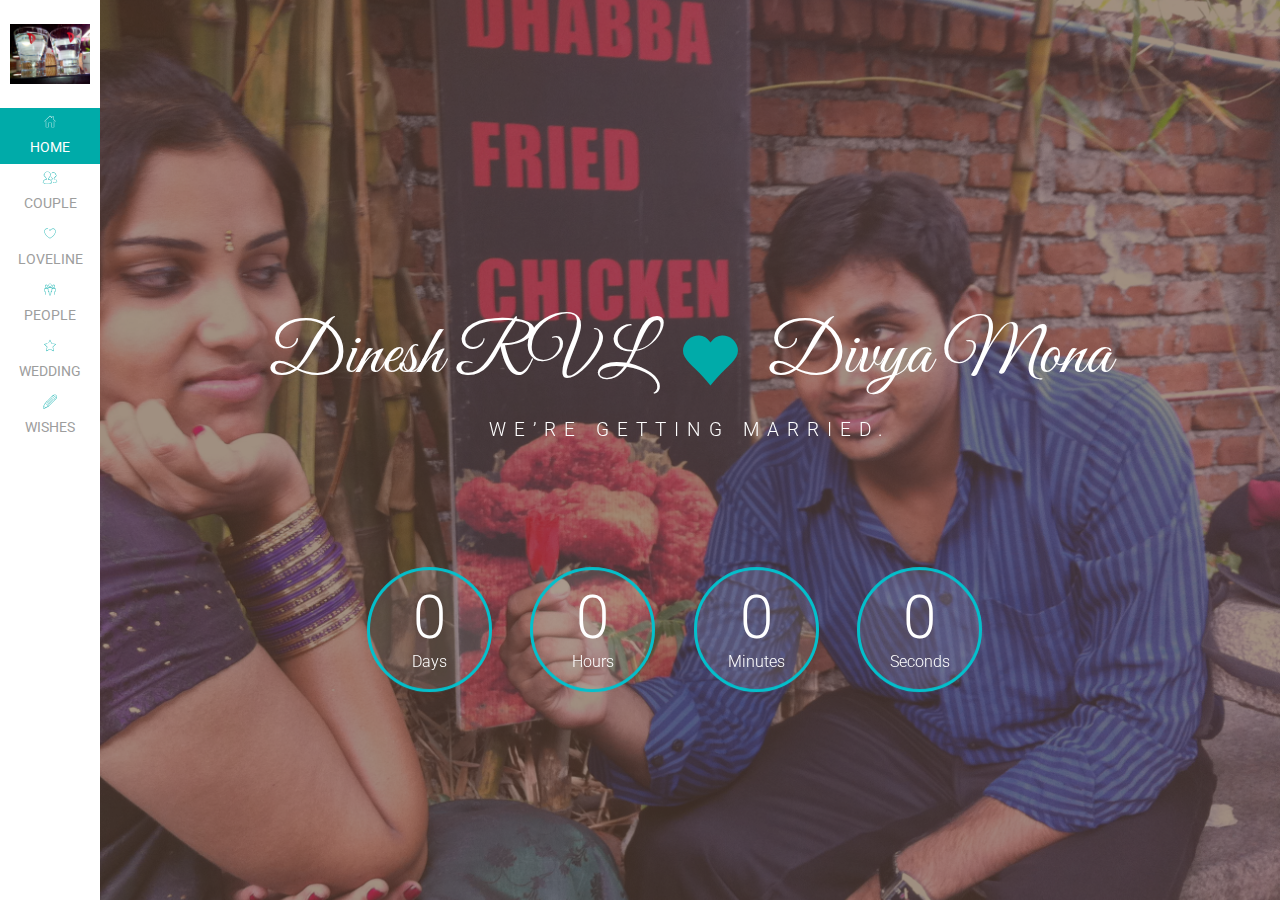
==== commit e7e1e249: "removed gallery" ====
--- a/index.html
+++ b/index.html
@@ -189,40 +189,6 @@
     c0.077,0.236,0.012,0.495-0.166,0.668l-9.353,9.086l2.226,12.848c0.042,0.245-0.058,0.492-0.259,0.638
     C37.105,43.822,36.97,43.864,36.835,43.864z" />
       </svg>WEDDING </a> </li>
-    <li data-animation="6"> <a href="#0" data-menu="gallery"> <svg version="1.1" id="Layer_6" x="0px" y="0px" viewBox="0 0 50 50" enable-background="new 0 0 50 50" xml:space="preserve">
-      <g>
-        <g>
-          <path d="M41.796,40.02H8.204c-2.514,0-4.559-2.045-4.559-4.559V19.59c0-2.493,2.025-4.641,4.514-4.788l9.298-0.547
-            c1.97-0.116,4.382-1.048,5.268-2.036c1.125-1.255,3.851-2.238,6.206-2.238h2.482c2.338,0,5.177,0.968,6.463,2.204
-            c1.061,1.02,3.28,2.097,4.846,2.352c2.005,0.327,3.636,2.594,3.636,5.054v15.871C46.356,37.975,44.31,40.02,41.796,40.02z
-             M28.93,11.283c-1.961,0-4.359,0.827-5.236,1.805c-1.117,1.246-3.823,2.329-6.161,2.467l-9.298,0.547
-            c-1.813,0.107-3.288,1.671-3.288,3.487v15.871c0,1.796,1.461,3.257,3.257,3.257h33.593c1.796,0,3.257-1.461,3.257-3.257V19.59
-            c0-1.818-1.165-3.544-2.543-3.768c-1.845-0.301-4.278-1.486-5.539-2.698c-1.038-0.998-3.584-1.84-5.56-1.84H28.93z" />
-        </g>
-        <g>
-          <path d="M30.404,36.405c-5.917,0-10.732-4.795-10.732-10.688c0-5.893,4.814-10.687,10.732-10.687s10.732,4.794,10.732,10.687
-            c0,2.007-0.562,3.963-1.625,5.657c-0.191,0.305-0.593,0.397-0.898,0.205c-0.305-0.191-0.397-0.593-0.205-0.898
-            c0.932-1.486,1.425-3.202,1.425-4.964c0-5.175-4.23-9.385-9.429-9.385c-5.199,0-9.429,4.21-9.429,9.385
-            c0,5.175,4.23,9.385,9.429,9.385c1.594,0,3.17-0.403,4.556-1.167c0.315-0.173,0.711-0.059,0.885,0.256
-            c0.173,0.315,0.059,0.711-0.256,0.885C34.01,35.946,32.217,36.405,30.404,36.405z" />
-        </g>
-        <g>
-          <path d="M24.267,26.369c-0.36,0-0.651-0.292-0.651-0.651c0-3.728,3.045-6.761,6.787-6.761c0.36,0,0.651,0.292,0.651,0.651
-            c0,0.36-0.292,0.651-0.651,0.651c-3.024,0-5.485,2.448-5.485,5.458C24.919,26.077,24.627,26.369,24.267,26.369z" />
-        </g>
-        <g>
-          <path d="M16.353,39.903c-0.36,0-0.651-0.292-0.651-0.651V22.663c0-0.36,0.292-0.651,0.651-0.651c0.36,0,0.651,0.292,0.651,0.651
-            v16.589C17.004,39.612,16.713,39.903,16.353,39.903z" />
-        </g>
-        <g>
-          <path d="M9.856,16.039c-1.342,0-2.476-1.045-2.581-2.38c-0.054-0.688,0.164-1.356,0.614-1.88c0.45-0.523,1.077-0.841,1.766-0.895
-            l6.618-0.516c1.424-0.109,2.674,0.97,2.784,2.372c0.054,0.688-0.164,1.356-0.614,1.88c-0.449,0.524-1.076,0.842-1.766,0.896
-            l-6.617,0.516C9.991,16.036,9.923,16.039,9.856,16.039z M16.477,11.661c-0.034,0-0.069,0.002-0.103,0.004l-6.618,0.516
-            c-0.343,0.027-0.655,0.185-0.879,0.445c-0.223,0.26-0.331,0.589-0.304,0.929c0.055,0.695,0.673,1.227,1.385,1.176l6.617-0.516
-            c0.343-0.027,0.655-0.185,0.879-0.445c0.223-0.26,0.331-0.59,0.304-0.93C17.706,12.18,17.144,11.661,16.477,11.661z" />
-        </g>
-      </g>
-      </svg>GALLERY </a> </li>
     <li data-animation="8"> <a href="#0" data-menu="Wishes"> <svg version="1.1" id="Layer_8" x="0px" y="0px"
                          viewBox="0 0 50 50" enable-background="new 0 0 50 50" xml:space="preserve">
       <g>
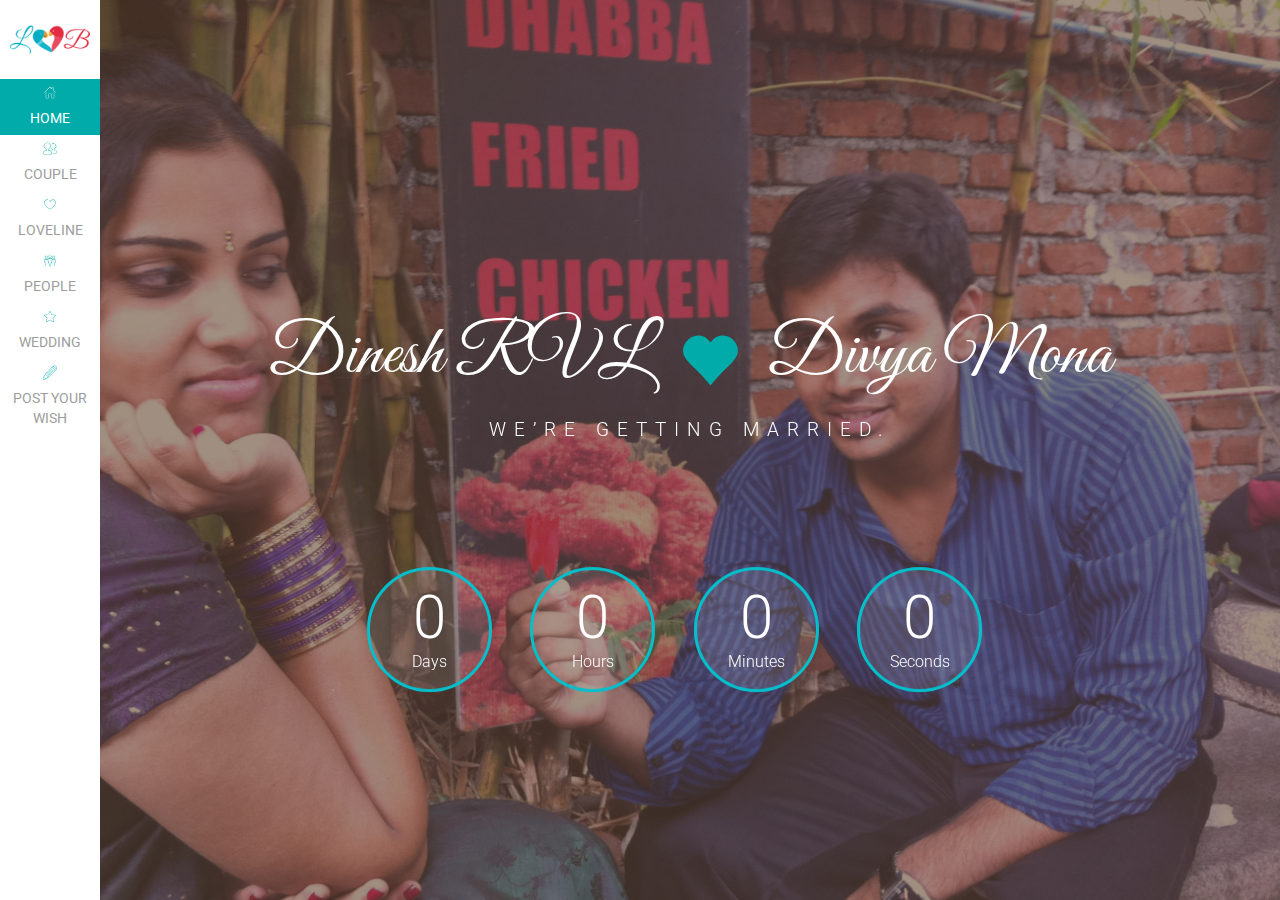
==== commit 90f975e7: "Integrated airtable" ====
--- a/index.html
+++ b/index.html
@@ -189,7 +189,7 @@
     c0.077,0.236,0.012,0.495-0.166,0.668l-9.353,9.086l2.226,12.848c0.042,0.245-0.058,0.492-0.259,0.638
     C37.105,43.822,36.97,43.864,36.835,43.864z" />
       </svg>WEDDING </a> </li>
-    <li data-animation="8"> <a href="#0" data-menu="Wishes"> <svg version="1.1" id="Layer_8" x="0px" y="0px"
+    <li data-animation="7"> <a href="#0" data-menu="Wishes"> <svg version="1.1" id="Layer_8" x="0px" y="0px"
                          viewBox="0 0 50 50" enable-background="new 0 0 50 50" xml:space="preserve">
       <g>
         <g>
@@ -247,7 +247,7 @@
             c0.254-0.254,0.667-0.254,0.921,0c0.254,0.254,0.254,0.667,0,0.921L16.128,30.882C16,31.009,15.834,31.072,15.667,31.072z" />
         </g>
       </g>
-      </svg>WISHES </a> </li>
+      </svg>POST YOUR WISH </a> </li>
     <!-- menu for web ends here-->
   </ul>
 </div>
@@ -1041,72 +1041,23 @@
 
     <!--RSVP-->
     <div class="pt-page pt-page-8">
-      <div class="container-fluid display_none bg-main-image">
-        <div class="blur-img bg-rsvp"></div>
+   
+      <div >
+        
         <div class="page-fixed">
           <div class="bg-main-image-overlay-fixed ">
             <div class="main-section">
-              <div class="col-md-12">
-                <div class="page-title wow fadeInUp" data-class="fadeInUp">
-                  <h2>Rsvp / Contact<span><i class="glyphicon glyphicon-heart"></i></span></h2>
-                </div>
-                <div class="container">
-                  <div class="rsvp">
-                    <div class="rsvp-form white-box wow fadeInUp col-md-6 col-md-offset-3 col-sm-8 col-sm-offset-2 col-xs-12" data-class="fadeInUp">
-                      <p> If you received an invitation, we’d like to plan in advance. Kindly reply, for any question please fill the form by <br>
-                        <span>17 Nov 2016</span> </p>
-                      <div id="Success" class="successalert" style=" display:none;"> <strong>Thank you</strong>. </div>
-                      <div id="Error" class="errorelert" style="display:none;"> <strong>Error occurred while sending email.</strong> Try again later. </div>
-                      <form class="form floating-label text-left form-validate" name="frm" id="frm">
-                        <div class="form-group">
-                          <input type="text" class="form-control" id="Name" name="Name" required data-rule-minlength="2" />
-                          <label for="Name">Name</label>
-                        </div>
-                        <div class="form-group">
-                          <input type="text" class="form-control" id="Contactnumber" name="Contactnumber" data-rule-number="true" required />
-                          <label for="Contactnumber">Contact Number</label>
-                        </div>
-                        <div class="form-group">
-                          <input type="email" class="form-control" id="Emailaddress" name="Emailaddress" required />
-                          <label for="Emailaddress">Email Address</label>
-                        </div>
-                        <div class="row">
-                          <div class="col-md-6">
-                            <div class="form-group">
-                              <select id="attendiesDetails" name="attendiesDetails" class="form-control select2-list dirty" required>
-                                <option value="">Select Presense</option>
-                                <option value='0'>Yes</option>
-                                <option value='1'>No</option>
-                                <option value='2'>Not Sure</option>
-                              </select>
-                              <label for="attendiesDetails">I am attending?</label>
-                            </div>
-                          </div>
-                          <div class="col-md-6">
-                            <div class="form-group">
-                              <select id="guestDetails" name="guestDetails" class="form-control select2-list dirty" required>
-                                <option value="">Select Attendee(s)</option>
-                                <option value='0'>0</option>
-                                <option value='1'>1</option>
-                                <option value='2'>2</option>
-                                <option value='3'>3</option>
-                              </select>
-                              <label for="guestDetails">Guests</label>
-                            </div>
-                          </div>
-                        </div>
-                        <div class="form-group">
-                          <textarea class="form-control" id="message" name="message"></textarea>
-                          <label>Drop line to </label>
-                        </div>
-                        <div class="rsvp-button text-center">
-                          <button type="submit" class="hvr-sweep-to-right">Submit</button>
-                          <div id="loding" style="display:none; padding-left:20px;"><img src="images/ajax-loader.gif" alt="Loader"></div>
-                        </div>
-                      </form>
-                    </div>
-                  </div>
-                </div>
+
+              <div >
+                <div >
+                  <h2>Please add contribution to our memories!<span><i class="glyphicon glyphicon-heart"></i></span></h2>
+
+                  <iframe class="airtable-embed" src="./sample.html" frameborder="0" onmousewheel="" width="100%" height="800""></iframe>
+                </div>
+
+              
+
+                
               </div>
             </div>
           </div>
@@ -1245,7 +1196,7 @@
                         <span class="label label-default">05 May 2016</span> </div>
                       <div class="timeline-body">
                         <div class="embed-responsive embed-responsive-4by3 tour-video">
-                          <iframe class="embed-responsive-item" src="https://www.youtube.com/embed/KRY0Z9CAZdk"></iframe>
+                          <iframe class="embed-responsive-item" src="https://airtable.com/embed/shrVRS4QzEgNgxY8K?backgroundColor=cyan"></iframe>
                         </div>
                       </div>
                     </div>
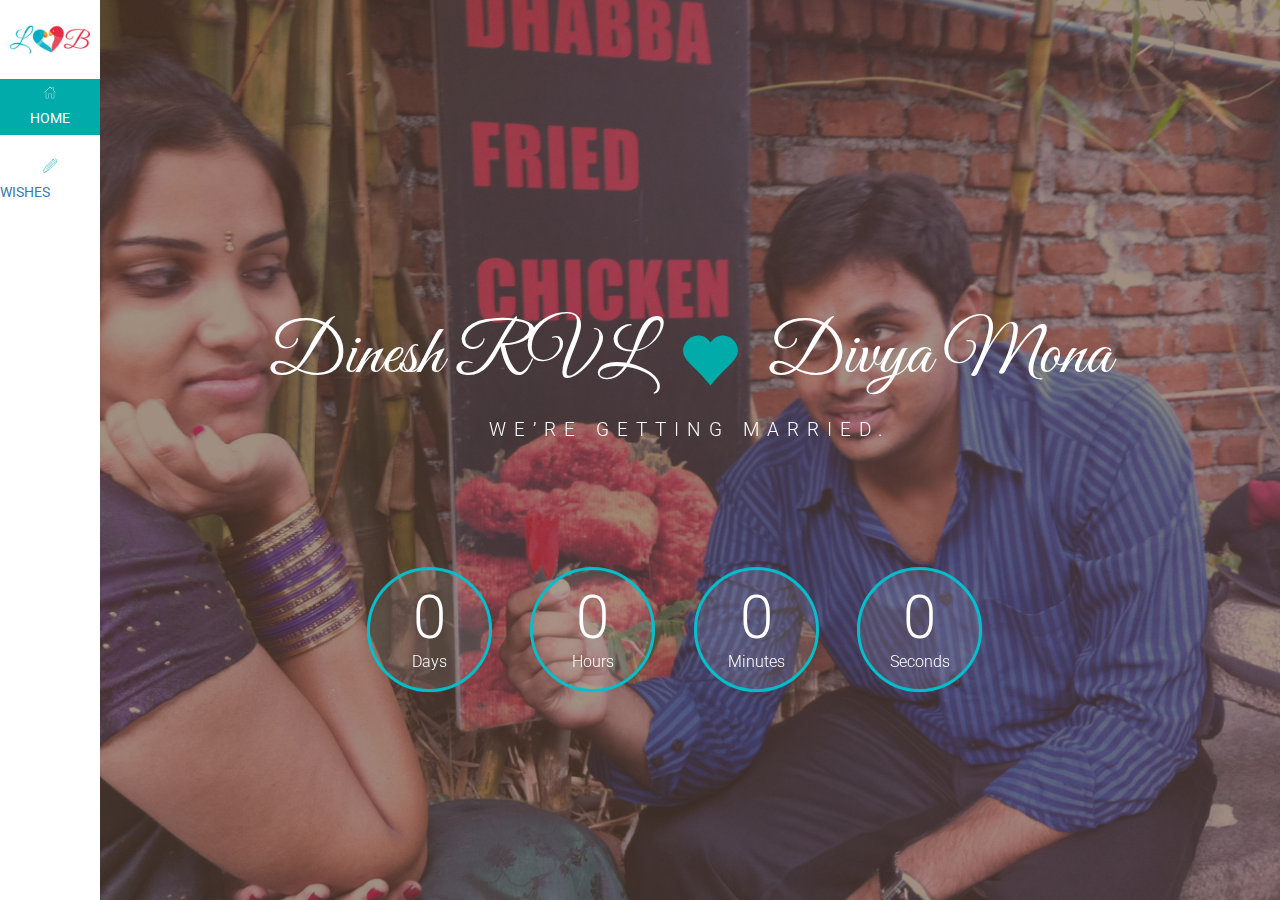
==== commit 8d6465a5: "deleting other pages" ====
--- a/index.html
+++ b/index.html
@@ -61,124 +61,6 @@
         </g>
       </g>
       </svg>Home </a> </li>
-    <li data-animation="2"> <a href="#0" data-menu="couple"> <svg version="1.1" id="Layer_2" x="0px" y="0px" viewBox="0 0 50 50" enable-background="new 0 0 50 50" xml:space="preserve">
-      <g>
-        <g>
-          <path d="M16.363,45.372c-3.876,0-7.493-0.221-10.186-0.621c-3.556-0.529-5.142-1.296-5.142-2.487c0-0.089,0.018-0.177,0.054-0.259
-            l1.66-3.834c0.073-3.544,2.96-6.408,6.512-6.446l3.43-0.732v-2.76c-2.056-1.346-3.913-3.741-5.189-6.685
-            c-0.078,0.012-0.158,0.018-0.237,0.018c-1.233,0-2.435-1.456-2.923-3.54c-0.236-1.007-0.26-2.01-0.069-2.825
-            c0.228-0.973,0.743-1.599,1.448-1.765c0.143-0.033,0.292-0.045,0.44-0.037C6.99,8.42,11.388,4.628,16.509,4.628
-            c5.175,0,9.522,3.728,10.35,8.768c0.707,0.133,1.249,0.731,1.526,1.686c0.233,0.804,0.26,1.807,0.075,2.825
-            c-0.401,2.219-1.67,3.808-2.961,3.68c-1.342,3.082-3.299,5.53-5.462,6.83v2.57l3.71,0.74c3.561,0.035,6.455,2.912,6.517,6.467
-            l1.389,3.85c0.026,0.071,0.039,0.146,0.039,0.221c0,1.191-1.586,1.958-5.142,2.487C23.857,45.152,20.239,45.372,16.363,45.372z
-             M2.379,42.305c0.619,0.764,5.635,1.765,13.984,1.765c8.395,0,13.421-1.013,13.994-1.778l-1.357-3.761
-            c-0.026-0.071-0.039-0.146-0.039-0.221c0-2.912-2.369-5.281-5.281-5.281c-0.043,0-0.085-0.004-0.127-0.012l-4.295-0.856
-            c-0.305-0.061-0.524-0.328-0.524-0.639v-3.482c0-0.239,0.131-0.459,0.342-0.573c2.134-1.152,4.172-3.742,5.45-6.929
-            c0.073-0.183,0.225-0.322,0.413-0.38c0.188-0.058,0.392-0.027,0.555,0.083c0.039,0.026,0.074,0.042,0.105,0.048
-            c0.015,0.003,0.029,0.004,0.042,0.004c0.444,0,1.242-0.995,1.536-2.616c0.147-0.812,0.131-1.625-0.045-2.231
-            c-0.125-0.433-0.328-0.734-0.517-0.769c-0.042-0.008-0.081-0.001-0.135,0.016c-0.185,0.055-0.387,0.026-0.548-0.081
-            c-0.162-0.107-0.267-0.281-0.287-0.474c-0.498-4.678-4.425-8.206-9.137-8.206c-4.722,0-8.742,3.681-9.152,8.381
-            C7.338,14.537,7.202,14.736,7,14.837c-0.203,0.102-0.443,0.09-0.636-0.03c-0.138-0.086-0.256-0.123-0.346-0.102
-            c-0.187,0.044-0.374,0.355-0.477,0.794c-0.144,0.614-0.119,1.427,0.069,2.231c0.368,1.57,1.211,2.534,1.654,2.534
-            c0.019,0,0.037-0.002,0.054-0.006c0.034-0.008,0.073-0.03,0.117-0.067c0.161-0.133,0.375-0.182,0.577-0.129
-            c0.202,0.052,0.367,0.197,0.444,0.391c1.216,3.073,3.166,5.638,5.218,6.862c0.197,0.118,0.318,0.33,0.318,0.559v3.647
-            c0,0.307-0.215,0.573-0.515,0.637l-4.011,0.856c-0.045,0.009-0.09,0.014-0.136,0.014c-2.912,0-5.281,2.369-5.281,5.281
-            c0,0.089-0.018,0.177-0.054,0.259L2.379,42.305z" />
-        </g>
-        <g>
-          <path d="M29.319,32.04c-0.301,0-0.571-0.21-0.636-0.516c-0.075-0.352,0.149-0.698,0.501-0.773l2.831-0.604v-2.158
-            c-1.404-0.937-2.723-2.483-3.742-4.396c-0.169-0.318-0.049-0.712,0.268-0.881c0.317-0.17,0.712-0.049,0.881,0.268
-            c0.986,1.85,2.256,3.303,3.578,4.091c0.197,0.118,0.318,0.33,0.318,0.559v3.044c0,0.307-0.215,0.573-0.515,0.637l-3.346,0.714
-            C29.41,32.035,29.364,32.04,29.319,32.04z" />
-        </g>
-        <g>
-          <path d="M35.958,42.105c-0.172,0-0.317,0-0.434-0.001c-0.36-0.002-0.649-0.296-0.647-0.656c0.003-0.36,0.296-0.644,0.656-0.647
-            c7.024,0.046,11.41-0.764,12.085-1.403l-1.108-3.072c-0.026-0.071-0.039-0.146-0.039-0.221c0-2.371-1.928-4.299-4.298-4.299
-            c-0.043,0-0.085-0.004-0.127-0.012l-3.584-0.713c-0.305-0.061-0.524-0.328-0.524-0.639v-2.906c0-0.239,0.131-0.46,0.342-0.573
-            c1.759-0.949,3.441-3.089,4.499-5.727c0.073-0.183,0.226-0.323,0.414-0.381c0.188-0.057,0.393-0.027,0.556,0.084
-            c0.011,0.007,0.031,0.02,0.046,0.022c0.074,0.017,0.283-0.085,0.522-0.408c0.305-0.409,0.548-1.024,0.668-1.685
-            c0.12-0.662,0.107-1.322-0.035-1.812c-0.112-0.386-0.272-0.552-0.347-0.565c-0.007-0.001-0.027-0.001-0.061,0.01
-            c-0.185,0.056-0.387,0.027-0.549-0.08c-0.162-0.107-0.267-0.281-0.288-0.474c-0.409-3.848-3.64-6.751-7.516-6.751
-            c-1.822,0-3.582,0.658-4.955,1.852c-0.271,0.236-0.683,0.207-0.919-0.064c-0.236-0.271-0.207-0.683,0.064-0.919
-            c1.61-1.4,3.674-2.171,5.81-2.171c4.346,0,8.001,3.114,8.73,7.334c0.596,0.145,1.05,0.662,1.282,1.467
-            c0.199,0.687,0.222,1.541,0.066,2.406c-0.157,0.865-0.478,1.657-0.904,2.231c-0.47,0.631-1.037,0.956-1.605,0.933
-            c-1.117,2.534-2.732,4.553-4.518,5.646v1.995l2.999,0.597c3.019,0.035,5.471,2.471,5.534,5.484l1.153,3.196
-            c0.026,0.071,0.039,0.146,0.039,0.221c0,0.221-0.068,0.552-0.392,0.874C46.867,41.972,38.528,42.105,35.958,42.105z" />
-        </g>
-      </g>
-      </svg>couple </a> </li>
-    <li data-animation="3"> <a href="#0" data-menu="loveline"> <svg version="1.1" id="Layer_3" x="0px" y="0px" viewBox="0 0 50 50" enable-background="new 0 0 50 50" xml:space="preserve">
-      <path d="M25,41.457c-0.099,0-0.199-0.023-0.29-0.068c-0.188-0.094-4.654-2.336-9.194-6.235C9.441,29.934,6.23,24.242,6.23,18.692
-    c0-4.906,2.233-10.148,8.5-10.148c1.243,0,2.438,0.161,3.551,0.479c0.346,0.099,0.546,0.459,0.448,0.805
-    c-0.099,0.346-0.458,0.547-0.805,0.447c-0.997-0.285-2.071-0.429-3.193-0.429c-6.678,0-7.197,6.771-7.197,8.846
-    c0,11.653,15.165,20.157,17.467,21.38c2.303-1.224,17.468-9.735,17.468-21.38c0-2.075-0.519-8.846-7.197-8.846
-    c-7.18,0-9.643,5.901-9.667,5.961c-0.099,0.246-0.338,0.408-0.604,0.408l0,0c-0.266,0-0.505-0.161-0.604-0.408
-    c-0.007-0.017-0.789-1.897-2.711-3.525c-0.275-0.232-0.308-0.643-0.076-0.918c0.232-0.275,0.644-0.308,0.918-0.076
-    c1.196,1.013,1.996,2.103,2.479,2.893c1.199-1.93,4.28-5.638,10.264-5.638c6.266,0,8.499,5.242,8.499,10.148
-    c0,5.55-3.211,11.243-9.286,16.462c-4.539,3.9-9.006,6.141-9.194,6.235C25.199,41.434,25.1,41.457,25,41.457z" />
-      </svg>LOVELINE </a> </li>
-    <li data-animation="4"> <a href="#0" data-menu="people"> <svg version="1.1" id="Layer_4" x="0px" y="0px" viewBox="0 0 50 50" enable-background="new 0 0 50 50" xml:space="preserve">
-      <g>
-        <g>
-          <g>
-            <g>
-              <path d="M25.038,17.105c-2.9,0-4.999-3.802-4.999-6.365c0-2.756,2.242-4.998,4.999-4.998s4.999,2.242,4.999,4.998
-                    C30.037,13.303,27.938,17.105,25.038,17.105z M25.038,7.044c-2.038,0-3.696,1.658-3.696,3.696c0,2.21,1.792,5.063,3.696,5.063
-                    c1.904,0,3.696-2.852,3.696-5.063C28.734,8.702,27.076,7.044,25.038,7.044z" />
-            </g>
-            <g>
-              <path d="M31.061,31.541h-2.275c-0.36,0-0.651-0.292-0.651-0.651c0-0.36,0.292-0.651,0.651-0.651h1.671l0.752-9.932
-                    c-0.708-0.402-2.735-1.345-6.172-1.345c-3.433,0-5.461,0.942-6.172,1.345l0.752,9.932h1.671c0.36,0,0.651,0.292,0.651,0.651
-                    c0,0.36-0.292,0.651-0.651,0.651h-2.275c-0.341,0-0.624-0.263-0.65-0.602l-0.827-10.925c-0.017-0.221,0.08-0.435,0.257-0.569
-                    c0.097-0.073,2.42-1.786,7.243-1.786c4.824,0,7.147,1.713,7.243,1.786c0.177,0.134,0.274,0.348,0.257,0.569l-0.827,10.925
-                    C31.685,31.278,31.402,31.541,31.061,31.541z" />
-            </g>
-            <g>
-              <path d="M27.408,44.259h-4.741c-0.333,0-0.612-0.251-0.648-0.581L20.641,30.96c-0.039-0.358,0.22-0.679,0.577-0.718
-                    c0.358-0.04,0.679,0.22,0.718,0.577l1.316,12.136h3.572l1.315-12.136c0.039-0.358,0.359-0.617,0.718-0.577
-                    c0.357,0.039,0.616,0.36,0.577,0.718l-1.378,12.718C28.02,44.008,27.741,44.259,27.408,44.259z" />
-            </g>
-          </g>
-          <g>
-            <g>
-              <path d="M37.227,19.757c-2.653,0-4.574-3.469-4.574-5.807c0-2.522,2.052-4.574,4.574-4.574c2.522,0,4.574,2.052,4.574,4.574
-                    C41.801,16.288,39.88,19.757,37.227,19.757z M37.227,10.678c-1.804,0-3.271,1.468-3.271,3.271c0,1.967,1.586,4.505,3.271,4.505
-                    c1.685,0,3.271-2.538,3.271-4.505C40.498,12.146,39.031,10.678,37.227,10.678z" />
-            </g>
-            <g>
-              <path d="M42.662,32.783H40.61c-0.36,0-0.651-0.292-0.651-0.651s0.292-0.651,0.651-0.651h1.449l0.664-8.767
-                    c-1.058-0.381-3.745-1.281-5.495-1.281c-2.211,0-5.23,1.119-5.261,1.13c-0.336,0.125-0.712-0.045-0.838-0.382
-                    c-0.126-0.337,0.045-0.712,0.382-0.838c0.132-0.049,3.268-1.213,5.717-1.213c2.453,0,6.258,1.474,6.418,1.537
-                    c0.267,0.104,0.434,0.37,0.413,0.656l-0.746,9.858C43.286,32.52,43.003,32.783,42.662,32.783z" />
-            </g>
-            <g>
-              <path d="M39.366,42.852c-0.027,0-0.053-0.002-0.081-0.005c-0.357-0.044-0.611-0.369-0.567-0.726l1.244-10.068
-                    c0.044-0.357,0.368-0.611,0.726-0.567c0.357,0.044,0.611,0.369,0.567,0.726L40.012,42.28
-                    C39.971,42.61,39.691,42.852,39.366,42.852z" />
-            </g>
-          </g>
-          <g>
-            <g>
-              <path d="M12.773,19.757c-2.653,0-4.574-3.469-4.574-5.807c0-2.522,2.052-4.574,4.574-4.574c2.522,0,4.574,2.052,4.574,4.574
-                    C17.347,16.288,15.427,19.757,12.773,19.757z M12.773,10.678c-1.804,0-3.271,1.468-3.271,3.271c0,1.967,1.586,4.505,3.271,4.505
-                    c1.685,0,3.271-2.538,3.271-4.505C16.045,12.146,14.577,10.678,12.773,10.678z" />
-            </g>
-            <g>
-              <path d="M9.391,32.783H7.338c-0.341,0-0.624-0.263-0.65-0.602l-0.747-9.858c-0.022-0.285,0.146-0.552,0.413-0.656
-                    c0.161-0.063,3.965-1.537,6.419-1.537c2.456,0,5.679,1.277,5.815,1.331c0.334,0.134,0.496,0.512,0.363,0.846
-                    c-0.133,0.334-0.512,0.498-0.846,0.363c-0.031-0.012-3.128-1.238-5.331-1.238c-1.752,0-4.438,0.9-5.495,1.281l0.664,8.767h1.449
-                    c0.36,0,0.651,0.292,0.651,0.651S9.75,32.783,9.391,32.783z" />
-            </g>
-            <g>
-              <path d="M10.634,42.852c-0.324,0-0.605-0.242-0.646-0.571L8.744,32.212c-0.044-0.357,0.21-0.682,0.567-0.726
-                    c0.361-0.044,0.682,0.21,0.726,0.567l1.244,10.068c0.044,0.357-0.21,0.682-0.567,0.726C10.687,42.85,10.66,42.852,10.634,42.852
-                    z" />
-            </g>
-          </g>
-        </g>
-      </g>
-      </svg>PEOPLE </a> </li>
-    <li data-animation="5"> <a href="#0" data-menu="wedding"> <svg version="1.1" id="Layer_5" x="0px" y="0px" viewBox="0 0 50 50" enable-background="new 0 0 50 50" xml:space="preserve">
       <path d="M36.835,43.864c-0.104,0-0.209-0.025-0.304-0.075L25,37.702l-11.531,6.087c-0.219,0.116-0.486,0.097-0.687-0.049
     c-0.201-0.146-0.301-0.393-0.259-0.638l2.226-12.848l-9.353-9.086C5.218,20.995,5.154,20.736,5.23,20.5
     c0.077-0.236,0.281-0.408,0.527-0.443l9.853-1.415c0.359-0.049,0.686,0.196,0.737,0.552c0.051,0.356-0.196,0.686-0.552,0.737
@@ -247,7 +129,7 @@
             c0.254-0.254,0.667-0.254,0.921,0c0.254,0.254,0.254,0.667,0,0.921L16.128,30.882C16,31.009,15.834,31.072,15.667,31.072z" />
         </g>
       </g>
-      </svg>POST YOUR WISH </a> </li>
+      </svg>WISHES </a> </li>
     <!-- menu for web ends here-->
   </ul>
 </div>
@@ -1042,20 +924,19 @@
     <!--RSVP-->
     <div class="pt-page pt-page-8">
    
-      <div >
-        
+      <div class="container-fluid display_none bg-main-image">
+        <div class="blur-img bg-rsvp"></div>
         <div class="page-fixed">
           <div class="bg-main-image-overlay-fixed ">
             <div class="main-section">
 
-              <div >
-                <div >
+              <div class="col-md-12">
+                <div class="page-title wow fadeInUp" data-class="fadeInUp">
                   <h2>Please add contribution to our memories!<span><i class="glyphicon glyphicon-heart"></i></span></h2>
-
-                  <iframe class="airtable-embed" src="./sample.html" frameborder="0" onmousewheel="" width="100%" height="800""></iframe>
-                </div>
-
-              
+                </div>
+                <div class="embed-responsive">
+                          <iframe class="embed-responsive-item" src="https://airtable.com/embed/shrVRS4QzEgNgxY8K?backgroundColor=cyan"></iframe>
+                </div>
 
                 
               </div>
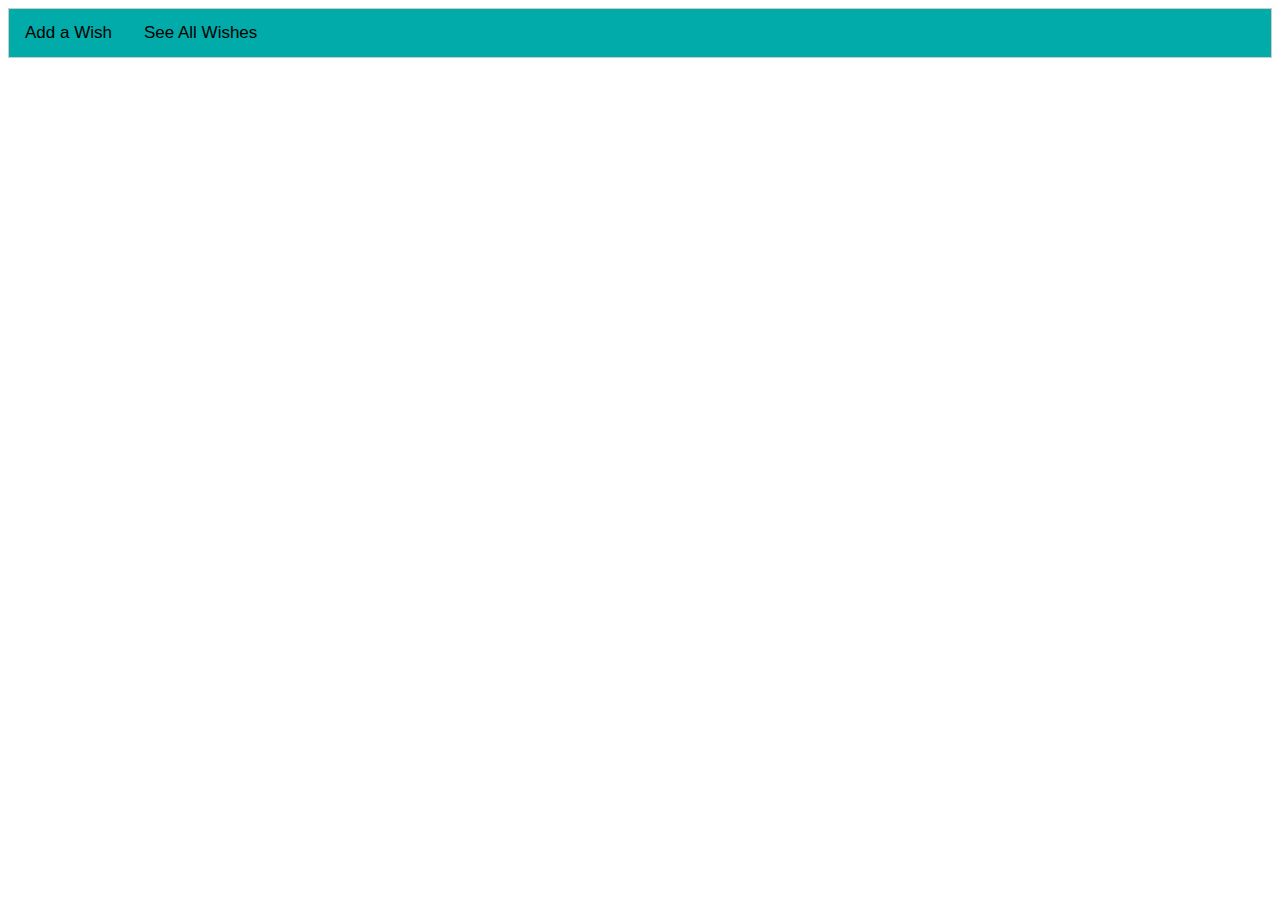
==== commit 1db1261f: "only wishes" ====
--- a/index.html
+++ b/index.html
@@ -1,1421 +1,87 @@
-﻿<!DOCTYPE html>
-<html xmlns="http://www.w3.org/1999/xhtml" lang="en" xml:lang="en">
 
-<!-- Mirrored from lithemes.com/lovebirds/vertical-menu/index.html by HTTrack Website Copier/3.x [XR&CO'2014], Tue, 26 Dec 2017 10:37:15 GMT -->
+<html>
 <head>
-<link rel="icon" href="images/favicon.ico" type="image/gif" sizes="16x16">
-<meta charset="UTF-8">
-<meta name="viewport" content="width=device-width, initial-scale=1.0">
-    <link href='https://fonts.googleapis.com/css?family=Great+Vibes' rel='stylesheet' type='text/css'>
-    <link href='https://fonts.googleapis.com/css?family=Roboto:400,100,300,500,700,900' rel='stylesheet' type='text/css'>
-    <link type="text/css" rel="stylesheet" href="css/style.css">
-    <link type="text/css" rel="stylesheet" href="css/bootstrap.css">
-    <link type="text/css" rel="stylesheet" href="css/timer.css">
-    <link type="text/css" rel="stylesheet" href="css/animations.css">
-    <link type="text/css" rel="stylesheet" href="css/component.css">
-    <link type="text/css" rel="stylesheet" href="css/slick.css">
-    <link type="text/css" rel="stylesheet" href="css/slick-theme.css">
-    <link type="text/css" href="css/jquery.countdown.css" rel="stylesheet">
-    <link type="text/css" rel="stylesheet" href="css/gridlayout.css">
-    <link type="text/css" rel="stylesheet" href="css/jquery.fancybox.css" media="screen" />
-    <link type="text/css" rel="stylesheet" href="css/materialadmin.css">
-    <link type="text/css" rel="stylesheet" href="css/font-awesome.css">
-    <link type="text/css" rel="stylesheet" href="css/animate.css">
-    <link type="text/css" rel="stylesheet" href="css/hover.css">
-    <link type="text/css" rel="stylesheet" href="css/slidebars.css">
-<title>Lovebird</title>
-<style>
-.has-error .form-control:focus ~ label, .has-error .form-control.dirty ~ label {
-	color: #f44336;
+	<style>
+body {font-family: Arial;}
+
+/* Style the tab */
+.tab {
+    overflow: hidden;
+    border: 1px solid #ccc;
+    background-color: #00aba9;
+}
+
+/* Style the buttons inside the tab */
+.tab button {
+    background-color: inherit;
+    float: left;
+    border: none;
+    outline: none;
+    cursor: pointer;
+    padding: 14px 16px;
+    transition: 0.3s;
+    font-size: 17px;
+}
+
+/* Change background color of buttons on hover */
+.tab button:hover {
+    background-color: #ddd;
+}
+
+/* Create an active/current tablink class */
+.tab button.active {
+    background-color: #ccc;
+}
+
+/* Style the tab content */
+.tabcontent {
+    display: none;
+    padding: 6px 12px;
+    border: 1px solid #ccc;
+    border-top: none;
 }
 </style>
-</head>
-<body>
-<!--menu bar starts from here-->
-<div class="resonsive-tab">
-  <div class="header">
-    <div class="container">
-      <div class="logo-responsive pull-left"> <a href="index.html"><img src="images/logo.png" alt="Logo"></a></div>
-      <div class="hamburger pull-right"> <img src="images/1466014460_menu-alt.png" alt="Navicon"> </div>
-    </div>
-    <div class="clearfix"></div>
-  </div>
+</head><body>
+<div class="tab">
+  <button class="tablinks" onclick="openCity(event, 'London')">Add a Wish</button>
+  <button class="tablinks" onclick="openCity(event, 'Paris')">See All Wishes</button>
 </div>
-<div id="dl-menu" class="section1 navbar navbar-inverse navbar-fixed-left">
-  <div class="logo"> <a href="index.html" data-menu="index"> <img src="images/logo.png" alt="Logo" /> </a> </div>
-  <ul class="dl-menu nav navbar-nav menubar vertical_iconmenu">
-    <li data-animation="1" class="active"> <a href="#0" class="selected active" data-menu="index"> <svg version="1.1" id="Layer_1" x="0px" y="0px" viewBox="0 0 50 50" enable-background="new 0 0 50 50" xml:space="preserve" fill="#f0394d">
-      <g>
-        <g>
-          <path d="M6.355,25.149c-0.17,0-0.34-0.066-0.467-0.198c-0.251-0.258-0.244-0.671,0.014-0.921l18.645-18.09
-            c0.253-0.245,0.654-0.245,0.907,0l5.376,5.216V8.003c0-0.36,0.292-0.651,0.651-0.651h5.099c0.36,0,0.651,0.292,0.651,0.651v9.364
-            l6.867,6.663c0.258,0.25,0.264,0.663,0.014,0.921c-0.25,0.258-0.662,0.265-0.921,0.014l-7.065-6.855
-            c-0.126-0.123-0.198-0.291-0.198-0.468V8.654h-3.797v4.04c0,0.262-0.156,0.498-0.397,0.6c-0.241,0.102-0.52,0.049-0.708-0.132
-            L25,7.314L6.809,24.965C6.682,25.087,6.518,25.149,6.355,25.149z" />
-        </g>
-        <g>
-          <path d="M38.386,44.244h-8.393c-0.36,0-0.651-0.292-0.651-0.651V30.221h-8.684v13.372c0,0.36-0.292,0.651-0.651,0.651h-8.393
-            c-0.36,0-0.651-0.292-0.651-0.651V24.076c0-0.36,0.292-0.651,0.651-0.651c0.36,0,0.651,0.292,0.651,0.651v18.865h7.09V29.569
-            c0-0.36,0.292-0.651,0.651-0.651h9.987c0.36,0,0.651,0.292,0.651,0.651v13.372h7.09V24.604c0-0.36,0.292-0.651,0.651-0.651
-            c0.36,0,0.651,0.292,0.651,0.651v18.989C39.038,43.953,38.746,44.244,38.386,44.244z" />
-        </g>
-      </g>
-      </svg>Home </a> </li>
-      <path d="M36.835,43.864c-0.104,0-0.209-0.025-0.304-0.075L25,37.702l-11.531,6.087c-0.219,0.116-0.486,0.097-0.687-0.049
-    c-0.201-0.146-0.301-0.393-0.259-0.638l2.226-12.848l-9.353-9.086C5.218,20.995,5.154,20.736,5.23,20.5
-    c0.077-0.236,0.281-0.408,0.527-0.443l9.853-1.415c0.359-0.049,0.686,0.196,0.737,0.552c0.051,0.356-0.196,0.686-0.552,0.737
-    l-8.541,1.226l8.649,8.402c0.154,0.15,0.225,0.366,0.188,0.578l-2.059,11.881l10.663-5.629c0.19-0.1,0.418-0.1,0.608,0l10.663,5.629
-    l-2.059-11.881c-0.037-0.212,0.034-0.428,0.188-0.578l8.649-8.402L30.81,19.443c-0.213-0.031-0.397-0.164-0.492-0.357L25,8.264
-    l-3.924,7.984c-0.159,0.323-0.55,0.456-0.872,0.297c-0.323-0.159-0.456-0.549-0.297-0.872L24.415,6.5
-    c0.11-0.223,0.336-0.364,0.585-0.364s0.475,0.141,0.585,0.364l5.751,11.703l12.907,1.853c0.246,0.035,0.45,0.207,0.527,0.443
-    c0.077,0.236,0.012,0.495-0.166,0.668l-9.353,9.086l2.226,12.848c0.042,0.245-0.058,0.492-0.259,0.638
-    C37.105,43.822,36.97,43.864,36.835,43.864z" />
-      </svg>WEDDING </a> </li>
-    <li data-animation="7"> <a href="#0" data-menu="Wishes"> <svg version="1.1" id="Layer_8" x="0px" y="0px"
-                         viewBox="0 0 50 50" enable-background="new 0 0 50 50" xml:space="preserve">
-      <g>
-        <g>
-          <path d="M13.666,26.761c-0.167,0-0.333-0.064-0.461-0.191c-0.254-0.254-0.254-0.667,0-0.921L35.246,3.61
-            c0.254-0.254,0.667-0.254,0.921,0c0.254,0.254,0.254,0.667,0,0.921l-22.041,22.04C13.999,26.698,13.832,26.761,13.666,26.761z" />
-        </g>
-        <g>
-          <path d="M3.81,48.617c-0.914,0-1.387-0.275-1.689-0.576c-0.771-0.771-1.367-2.666,2.356-10.181
-            c1.963-3.963,4.245-7.687,4.268-7.724c0.027-0.044,0.058-0.083,0.094-0.12l5.076-5.077c0.254-0.254,0.667-0.254,0.921,0
-            c0.254,0.254,0.254,0.667,0,0.921l-5.022,5.022c-0.31,0.51-2.379,3.936-4.174,7.562c-3.554,7.177-2.789,8.486-2.599,8.675
-            c0.19,0.189,1.499,0.955,8.681-2.603c3.626-1.796,7.047-3.861,7.556-4.171l2.684-2.686c0.254-0.254,0.667-0.254,0.921,0
-            c0.254,0.254,0.254,0.667,0,0.921l-2.74,2.741c-0.036,0.036-0.076,0.068-0.12,0.094c-0.037,0.023-3.761,2.304-7.724,4.268
-            C7.725,47.95,5.233,48.617,3.81,48.617z" />
-        </g>
-        <g>
-          <path d="M22.894,38.302c-0.167,0-0.333-0.064-0.46-0.191c-0.254-0.254-0.254-0.667,0-0.921L45.63,13.994
-            c0.254-0.254,0.667-0.254,0.921,0c0.254,0.254,0.254,0.667,0,0.921L23.355,38.111C23.228,38.238,23.061,38.302,22.894,38.302z" />
-        </g>
-        <g>
-          <path d="M9.156,46.274c-0.273,0-0.527-0.173-0.618-0.445c-0.009-0.026-0.468-1.356-1.485-2.374
-            c-1.038-1.038-2.451-1.561-2.465-1.566c-0.338-0.123-0.512-0.497-0.389-0.835c0.123-0.338,0.498-0.512,0.835-0.389
-            c0.069,0.025,1.7,0.629,2.94,1.868c1.246,1.247,1.778,2.817,1.8,2.883c0.113,0.341-0.071,0.71-0.412,0.824
-            C9.293,46.263,9.224,46.274,9.156,46.274z" />
-        </g>
-        <g>
-          <path d="M19.405,41.102c-0.217,0-0.429-0.109-0.553-0.306c-0.016-0.026-1.634-2.596-4.045-5.007
-            c-2.417-2.417-5.15-4.196-5.177-4.213c-0.302-0.195-0.389-0.599-0.193-0.901c0.195-0.302,0.598-0.389,0.9-0.193
-            c0.116,0.075,2.873,1.868,5.391,4.386c2.521,2.52,4.16,5.128,4.229,5.238c0.191,0.305,0.098,0.707-0.207,0.897
-            C19.642,41.07,19.523,41.102,19.405,41.102z" />
-        </g>
-        <g>
-          <path d="M46.091,15.106c-0.208,0-0.412-0.099-0.538-0.284c-0.021-0.031-2.104-3.067-4.625-5.588
-            c-2.525-2.525-5.558-4.605-5.588-4.626C35.042,4.405,34.966,4,35.169,3.703c0.203-0.297,0.608-0.373,0.905-0.17
-            c0.128,0.087,3.164,2.17,5.774,4.781c2.609,2.61,4.692,5.646,4.78,5.775c0.203,0.297,0.126,0.702-0.17,0.905
-            C46.345,15.069,46.217,15.106,46.091,15.106z" />
-        </g>
-        <g>
-          <path d="M42.254,18.942c-0.208,0-0.412-0.099-0.538-0.284c-0.021-0.03-2.104-3.067-4.626-5.588
-            c-2.525-2.524-5.558-4.604-5.588-4.625c-0.297-0.203-0.373-0.608-0.171-0.905c0.203-0.297,0.609-0.374,0.905-0.171
-            c0.128,0.087,3.165,2.17,5.775,4.78c2.61,2.61,4.693,5.646,4.78,5.774c0.203,0.297,0.126,0.702-0.17,0.905
-            C42.508,18.905,42.381,18.942,42.254,18.942z" />
-        </g>
-        <g>
-          <path d="M45.784,13.82c-0.167,0-0.333-0.064-0.461-0.191c-0.254-0.254-0.254-0.667,0-0.921c1.371-1.371,1.961-2.673,1.803-3.979
-            c-0.142-1.174-0.892-2.425-2.292-3.825c-2.876-2.876-5.023-2.971-7.655-0.338c-0.254,0.254-0.667,0.254-0.921,0
-            c-0.254-0.254-0.254-0.667,0-0.921c4.105-4.104,7.386-1.772,9.497,0.338c1.614,1.615,2.486,3.116,2.664,4.59
-            c0.209,1.73-0.502,3.383-2.176,5.056C46.117,13.757,45.951,13.82,45.784,13.82z" />
-        </g>
-        <g>
-          <path d="M19.402,34.809c-0.167,0-0.333-0.064-0.461-0.191c-0.254-0.254-0.254-0.667,0-0.921l16.874-16.873
-            c0.254-0.254,0.667-0.254,0.921,0c0.254,0.254,0.254,0.667,0,0.921L19.863,34.618C19.735,34.745,19.569,34.809,19.402,34.809z" />
-        </g>
-        <g>
-          <path d="M15.667,31.072c-0.167,0-0.333-0.064-0.46-0.191c-0.254-0.254-0.254-0.667,0-0.921l16.873-16.873
-            c0.254-0.254,0.667-0.254,0.921,0c0.254,0.254,0.254,0.667,0,0.921L16.128,30.882C16,31.009,15.834,31.072,15.667,31.072z" />
-        </g>
-      </g>
-      </svg>WISHES </a> </li>
-    <!-- menu for web ends here-->
-  </ul>
+
+<!-- Tab content -->
+<div id="London" class="tabcontent">
+  <h3>Please contribute to your wish by adding a wish for us</h3>
+<div width="100%" height="80%">
+		<iframe class="airtable-embed" src="https://airtable.com/embed/shrMhOSGe6j8GC0uo?backgroundColor=cyan" frameborder="0" onmousewheel="" width="100%" height="100%" style="background: transparent; border: 1px solid #ccc;"></iframe>
+
 </div>
-<!--menu bar ends here-->
-<div class="main-page-area">
-  <div id="pt-main" class="pt-perspective"> 
-    <!--HOMEPAGE-->
-    <div class="pt-page pt-page-1 home-overflow">
-      <div class="container-fluid bg-main-image">
-        <div class=" blur-img bg-home"></div>
-        <div class="page-fixed">
-          <div class="bg-main-image-overlay">
-            <div class="main-section">
-              <div class=" inner-data">
-                <div class="couple-name">
-                  <h1 class="wow fadeInLeft">Dinesh RVL</h1>
-                  <span class="glyphicon glyphicon-heart"></span>
-                  <h1 class="wow fadeInRight">Divya Mona</h1>
-                </div>
-                <div class="tag-line wow fadeInUp">
-                  <p><span>We’re getting married.</span></p>
-                </div>
-                <div class="clearfix"></div>
-                <div class="countdown countdown-container container">
-                  <div class="clock row">
-                    <div class="clock-item clock-days countdown-time-value wow bounceInUp" data-wow-duration="1.5s" data-wow-delay="0.25s">
-                      <div class="wrap">
-                        <div class="inner">
-                          <div id="canvas-days" class="clock-canvas"></div>
-                          <div class="text">
-                            <p class="val">0</p>
-                            <p class="type-days type-time">days</p>
-                          </div>
-                        </div>
-                      </div>
-                    </div>
-                    <div class="clock-item clock-hours countdown-time-value wow bounceInUp" data-wow-duration="1.5s" data-wow-delay="0.35s">
-                      <div class="wrap">
-                        <div class="inner">
-                          <div id="canvas-hours" class="clock-canvas"></div>
-                          <div class="text">
-                            <p class="val">0</p>
-                            <p class="type-hours type-time">hours</p>
-                          </div>
-                        </div>
-                      </div>
-                    </div>
-                    <div class="clock-item clock-minutes countdown-time-value wow bounceInUp" data-wow-duration="1.5s" data-wow-delay="0.45s">
-                      <div class="wrap">
-                        <div class="inner">
-                          <div id="canvas-minutes" class="clock-canvas"></div>
-                          <div class="text">
-                            <p class="val">0</p>
-                            <p class="type-minutes type-time">minutes</p>
-                          </div>
-                        </div>
-                      </div>
-                    </div>
-                    <div class="clock-item clock-seconds countdown-time-value wow bounceInUp" data-wow-duration="1.5s" data-wow-delay="0.55s">
-                      <div class="wrap">
-                        <div class="inner">
-                          <div id="canvas-seconds" class="clock-canvas"></div>
-                          <div class="text">
-                            <p class="val">0</p>
-                            <p class="type-seconds type-time">seconds</p>
-                          </div>
-                        </div>
-                      </div>
-                    </div>
-                  </div>
-                </div>
-              </div>
-            </div>
-          </div>
-        </div>
-      </div>
-    </div>
-    <!--HOMEPAGE  ends--> 
-    <!-- COUPLE -->
-    <div class="pt-page pt-page-2">
-      <div class="container-fluid display_none bg-main-image">
-        <div class="blur-img bg-couple"></div>
-        <div class="page-fixed">
-          <div class="bg-main-image-overlay-fixed">
-            <div class="main-section">
-              <div class="col-md-12">
-                <div class="page-title wow fadeInUp" data-class="fadeInUp">
-                  <h2>The Couple <span><i class="glyphicon glyphicon-heart"></i></span></h2>
-                </div>
-                <div class="container">
-                  <div class="col-md-6 col-md-offset-0 col-sm-6 col-sm-offset-0 col-xs-10 col-xs-offset-1 wow fadeInLeft responsive-margin couple-responsive-padding" data-class="fadeInLeft">
-                    <div class="col-md-12 couple-responsive-padding ">
-                      <div class="the-couple groom-color text-center">
-                        <div class="the-couple-title">
-                          <p><span>Groom</span></p>
-                        </div>
-                        <div class="the-couple-img col-md-12 col-md-offset-0 col-xs-12">
-                          <div class="person-image img-circle"> <img src="images/groom.jpg" alt="the-couple" class="img-circle img-responsive">
-                            <div class="the-couple-img-hover">
-                              <div class="social text-center"><a class="fb-color" href="#" target="_blank"><i class="fa fa-facebook"></i></a><a class="tw-color" href="#" target="_blank"><i class="fa fa-twitter"></i></a><a class="gp-color" href="#" target="_blank"><i class="fa fa-google-plus"></i></a></div>
-                            </div>
-                          </div>
-                        </div>
-                        <div class="the-couple-data">
-                          <h3>Dinesh RVL</h3>
-                          <p>02/02/1990</p>
-                          <p class="about-the-couple">Lorem ipsum dolor sit amet, consectetur adipiscing elit. Mauris volutpat dui non justo scelerisque interdum. Mauris cursus gravida efficitur. Aliquam viverra semper sodales. Cras sed scelerisque orci. Vivamus vitae nulla quis justo suscipit interdum.</p>
-                        </div>
-                      </div>
-                    </div>
-                  </div>
-                  <div class="col-md-6 col-md-offset-0 col-sm-6 col-sm-offset-0 col-xs-10 col-xs-offset-1 wow fadeInRight responsive-margin couple-responsive-padding" data-class="fadeInRight">
-                    <div class="col-md-12 couple-responsive-padding">
-                      <div class="the-couple bride-color text-center">
-                        <div class="the-couple-title">
-                          <p><span>Bride</span></p>
-                        </div>
-                        <div class="the-couple-img col-md-12 col-md-offset-0 col-xs-12">
-                          <div class="person-image img-circle"> <img src="images/BRIDE.jpg" alt="the-couple" class="img-circle img-responsive">
-                            <div class="the-couple-img-hover">
-                              <div class="social text-center"><a class="fb-color" href="#" target="_blank"><i class="fa fa-facebook"></i></a><a class="tw-color" href="#" target="_blank"><i class="fa fa-twitter"></i></a><a class="gp-color" href="#" target="_blank"><i class="fa fa-google-plus"></i></a></div>
-                            </div>
-                          </div>
-                        </div>
-                        <div class="the-couple-data">
-                          <h3>Divya Mona </h3>
-                          <p>22/05/1992</p>
-                          <p class="about-the-couple">Lorem ipsum dolor sit amet, consectetur adipiscing elit. Mauris volutpat dui non justo scelerisque interdum. Mauris cursus gravida efficitur. Aliquam viverra semper sodales. Cras sed scelerisque orci. Vivamus vitae nulla quis justo suscipit interdum.</p>
-                        </div>
-                      </div>
-                    </div>
-                  </div>
-                </div>
-              </div>
-            </div>
-          </div>
-        </div>
-      </div>
-    </div>
-    <!-- COUPLE ends--> 
-    <!--LOVELINE-->
-    <div class="pt-page pt-page-3">
-      <div class="container-fluid display_none bg-main-image">
-        <div class="blur-img bg-loveline"></div>
-        <div class="page-scroll">
-          <div class="bg-main-image-overlay-2">
-            <div class="main-section">
-              <div class="col-md-12">
-                <div class="page-title wow fadeInUp" data-class="fadeInUp">
-                  <h2>Loveline <span><i class="glyphicon glyphicon-heart"></i></span></h2>
-                </div>
-                <div class="col-md-12 text-center vector-img wow fadeInUp" data-class="fadeInUp"> <img class="img" src="images/loveline-vector.png" alt="Vectorimage" /> </div>
-                <div class="clearfix"></div>
-                <div class="container-fluid display_none">
-                  <ul class="timeline">
-                    <li>
-                      <div class="timeline-badge"><a><i class="glyphicon glyphicon-heart"></i></a></div>
-                      <div class="timeline-panel wow fadeInLeft" data-class="fadeInLeft" data-wow-delay="1s">
-                        <div class="timeline-heading">
-                          <h3 class="timeline-title">How we met</h3>
-                          <span class="label label-default">02 Jan 2015</span> </div>
-                        <div class="timeline-body">
-                          <p>Lorem ipsum dolor sit amet, consectetur adipiscing elit. Mauris volutpat dui non justo scelerisque interdum. Mauris cursus gravida efficitur. Aliquam viverra semper sodales. Cras sed scelerisque orci. Vivamus vitae nulla quis justo suscipit interdum. Suspendisse potenti. Quisque felis est, blandit sed laoreet quis.</p>
-                        </div>
-                      </div>
-                    </li>
-                    <li class="timeline-inverted">
-                      <div class="timeline-badge"><a href="#" target="_blank"><i class="glyphicon glyphicon-heart"></i></a></div>
-                      <div class="timeline-panel wow fadeInRight" data-class="fadeInRight" data-wow-delay="1.3s">
-                        <div class="timeline-heading">
-                          <h3 class="timeline-title">The first date</h3>
-                          <span class="label label-default">10 Feb 2015</span> </div>
-                        <div class="timeline-img"> <img class="img-responsive" src="images/first-date.jpg" alt="coupledateimage" /> </div>
-                        <div class="timeline-body">
-                          <p>Lorem ipsum dolor sit amet, consectetur adipiscing elit. Mauris volutpat dui non justo scelerisque interdum. Mauris cursus gravida efficitur. Aliquam viverra semper sodales. Cras sed scelerisque orci. Vivamus vitae nulla quis justo suscipit interdum. Suspendisse potenti. Quisque felis est, blandit sed laoreet quis.</p>
-                        </div>
-                      </div>
-                    </li>
-                    <li>
-                      <div class="timeline-badge"><a><i class="glyphicon glyphicon-heart"></i></a></div>
-                      <div class="timeline-panel wow fadeInLeft" data-class="fadeInLeft" data-wow-delay="1.6s">
-                        <div class="timeline-heading">
-                          <h3 class="timeline-title">We are Engaged</h3>
-                          <span class="label label-default">05 Mar 2016</span> </div>
-                        <div class="ceremony-slider">
-                          <div> <img class="img-responsive" src="images/timeline-slider/1.jpg" alt="engaged1" /> </div>
-                          <div> <img class="img-responsive" src="images/timeline-slider/2.jpg" alt="engaged2" /> </div>
-                          <div> <img class="img-responsive" src="images/timeline-slider/3.jpg" alt="engaged3" /> </div>
-                          <div> <img class="img-responsive" src="images/timeline-slider/4.jpg" alt="engaged4" /> </div>
-                          <div> <img class="img-responsive" src="images/timeline-slider/5.jpg" alt="engaged5" /> </div>
-                          <div> <img class="img-responsive" src="images/timeline-slider/6.jpg" alt="engaged6" /> </div>
-                          <div> <img class="img-responsive" src="images/timeline-slider/7.jpg" alt="engaged7" /> </div>
-                          <div> <img class="img-responsive" src="images/timeline-slider/8.jpg" alt="engaged8" /> </div>
-                          <div> <img class="img-responsive" src="images/timeline-slider/9.jpg" alt="engaged9" /> </div>
-                        </div>
-                        <div class="timeline-body">
-                          <p>Lorem ipsum dolor sit amet, consectetur adipiscing elit. Mauris volutpat dui non justo scelerisque interdum. Mauris cursus gravida efficitur. Aliquam viverra semper sodales. Cras sed scelerisque orci. Vivamus vitae nulla quis justo suscipit interdum. Suspendisse potenti. Quisque felis est, blandit sed laoreet quis.</p>
-                        </div>
-                      </div>
-                    </li>
-                    <li>
-                      <div class="timeline-badge"><a><i class="glyphicon glyphicon-heart"></i></a></div>
-                      <div class="timeline-panel wow fadeInLeft" data-class="fadeInLeft" data-wow-delay="2.2s">
-                        <div class="timeline-heading">
-                          <h3 class="timeline-title">Getting married</h3>
-                          <span class="label label-default">05 May 2016</span> </div>
-                        <div class="timeline-body">
-                          <p>Lorem ipsum dolor sit amet, consectetur adipiscing elit. Mauris volutpat dui non justo scelerisque interdum. Mauris cursus gravida efficitur. Aliquam viverra semper sodales. Cras sed scelerisque orci. Vivamus vitae nulla quis justo suscipit interdum. Suspendisse potenti. Quisque felis est, blandit sed laoreet quis.</p>
-                        </div>
-                      </div>
-                    </li>
-                    <li class="clearfix no-float"></li>
-                  </ul>
-                </div>
-              </div>
-            </div>
-          </div>
-        </div>
-      </div>
-    </div>
-    <!-- LOVELINE ends--> 
-    <!--PEOPLE-->
-    <div class="pt-page pt-page-4">
-      <div class="container-fluid display_none bg-main-image">
-        <div class="blur-img bg-people"></div>
-        <div class="page-fixed">
-          <div class="bg-main-image-overlay-fixed">
-            <div class="main-section">
-              <div class="col-md-12">
-                <div class="page-title wow fadeInUp" data-class="fadeInUp">
-                  <h2>The people <span><i class="glyphicon glyphicon-heart"></i></span></h2>
-                </div>
-                <div class="container">
-                  <div class="col-md-12 about-the-people">
-                    <p>Lorem ipsum dolor sit amet, consectetur adipiscing elit. Mauris volutpat dui non justo scelerisque interdum. Mauris cursus gravida efficitur. Aliquam viverra semper sodales. Cras sed scelerisque orci. Vivamus vitae nulla quis justo suscipit interdum. Suspendisse potenti. Quisque felis est, blandit sed laoreet quis.</p>
-                  </div>
-                </div>
-                <div class="container">
-                  <div class="col-md-6 col-md-offset-0 col-sm-6 col-sm-offset-0 col-xs-12 wow fadeInLeft responsive-margin-double" data-class="fadeInLeft">
-                    <div class="col-md-12 text-center couple-responsive-padding">
-                      <div class="cat-title">
-                        <p><span class="label label-default">GROOMSMeN</span></p>
-                      </div>
-                      <div class="the-people  text-center">
-                        <div class="the-people-slider">
-                          <div>
-                            <div class="the-couple-img col-md-12 padding-left-right-zero">
-                              <div class="person-image img-circle"> <img src="images/groom/1.jpg" alt="the-couple" class="img-circle img-responsive">
-                                <div class="the-couple-img-hover">
-                                  <div class="social text-center"><a class="fb-color" href="#" target="_blank"><i class="fa fa-facebook"></i></a><a class="tw-color" href="#" target="_blank"><i class="fa fa-twitter"></i></a><a class="gp-color" href="#" target="_blank"><i class="fa fa-google-plus"></i></a></div>
-                                </div>
-                              </div>
-                            </div>
-                            <div class="the-couple-data">
-                              <h4>John Snow</h4>
-                              <p>Best Men</p>
-                            </div>
-                          </div>
-                          <div>
-                            <div class="the-couple-img col-md-12 padding-left-right-zero">
-                              <div class="person-image  img-circle"> <img src="images/groom/2.jpg" alt="the-couple" class="img-circle img-responsive">
-                                <div class="the-couple-img-hover">
-                                  <div class="social text-center"><a class="fb-color" href="#" target="_blank"><i class="fa fa-facebook"></i></a><a class="tw-color" href="#" target="_blank"><i class="fa fa-twitter"></i></a><a class="gp-color" href="#" target="_blank"><i class="fa fa-google-plus"></i></a></div>
-                                </div>
-                              </div>
-                            </div>
-                            <div class="the-couple-data">
-                              <h4>Edward Moore</h4>
-                              <p>Brother</p>
-                            </div>
-                          </div>
-                          <div>
-                            <div class="the-couple-img col-md-12 padding-left-right-zero">
-                              <div class="person-image  img-circle"> <img src="images/groom/3.jpg" alt="the-couple" class="img-circle img-responsive">
-                                <div class="the-couple-img-hover">
-                                  <div class="social text-center"><a class="fb-color" href="#" target="_blank"><i class="fa fa-facebook"></i></a><a class="tw-color" href="#" target="_blank"><i class="fa fa-twitter"></i></a><a class="gp-color" href="#" target="_blank"><i class="fa fa-google-plus"></i></a></div>
-                                </div>
-                              </div>
-                            </div>
-                            <div class="the-couple-data">
-                              <h4>David Smith </h4>
-                              <p>class Mate</p>
-                            </div>
-                          </div>
-                          <div>
-                            <div class="the-couple-img col-md-12 padding-left-right-zero">
-                              <div class="person-image  img-circle"> <img src="images/groom/4.jpg" alt="the-couple" class="img-circle img-responsive">
-                                <div class="the-couple-img-hover">
-                                  <div class="social text-center"><a class="fb-color" href="#" target="_blank"><i class="fa fa-facebook"></i></a><a class="tw-color" href="#" target="_blank"><i class="fa fa-twitter"></i></a><a class="gp-color" href="#" target="_blank"><i class="fa fa-google-plus"></i></a></div>
-                                </div>
-                              </div>
-                            </div>
-                            <h4>Joseph Brown </h4>
-                            <p>Best Friend</p>
-                          </div>
-                          <div>
-                            <div class="the-couple-img col-md-12 padding-left-right-zero">
-                              <div class="person-image  img-circle"> <img src="images/groom/5.jpg" alt="the-couple" class="img-circle img-responsive">
-                                <div class="the-couple-img-hover">
-                                  <div class="social text-center"><a class="fb-color" href="#" target="_blank"><i class="fa fa-facebook"></i></a><a class="tw-color" href="#" target="_blank"><i class="fa fa-twitter"></i></a><a class="gp-color" href="#" target="_blank"><i class="fa fa-google-plus"></i></a></div>
-                                </div>
-                              </div>
-                            </div>
-                            <h4>Robert Green </h4>
-                            <p>College Friend</p>
-                          </div>
-                          <div>
-                            <div class="the-couple-img col-md-12 padding-left-right-zero">
-                              <div class="person-image  img-circle"> <img src="images/groom/6.jpg" alt="the-couple" class="img-circle img-responsive">
-                                <div class="the-couple-img-hover">
-                                  <div class="social text-center"><a class="fb-color" href="#" target="_blank"><i class="fa fa-facebook"></i></a><a class="tw-color" href="#" target="_blank"><i class="fa fa-twitter"></i></a><a class="gp-color" href="#" target="_blank"><i class="fa fa-google-plus"></i></a></div>
-                                </div>
-                              </div>
-                            </div>
-                            <h4>Jeff Nelson </h4>
-                            <p>College Friend</p>
-                          </div>
-                          <div>
-                            <div class="the-couple-img col-md-12 padding-left-right-zero">
-                              <div class="person-image  img-circle"> <img src="images/groom/7.jpg" alt="the-couple" class="img-circle img-responsive">
-                                <div class="the-couple-img-hover">
-                                  <div class="social text-center"><a class="fb-color" href="#" target="_blank"><i class="fa fa-facebook"></i></a><a class="tw-color" href="#" target="_blank"><i class="fa fa-twitter"></i></a><a class="gp-color" href="#" target="_blank"><i class="fa fa-google-plus"></i></a></div>
-                                </div>
-                              </div>
-                            </div>
-                            <h4>Kevin Wilson </h4>
-                            <p>College Friend</p>
-                          </div>
-                          <div>
-                            <div class="the-couple-img col-md-12 padding-left-right-zero">
-                              <div class="person-image  img-circle"> <img src="images/groom/8.jpg" alt="the-couple" class="img-circle img-responsive">
-                                <div class="the-couple-img-hover">
-                                  <div class="social text-center"><a class="fb-color" href="#" target="_blank"><i class="fa fa-facebook"></i></a><a class="tw-color" href="#" target="_blank"><i class="fa fa-twitter"></i></a><a class="gp-color" href="#" target="_blank"><i class="fa fa-google-plus"></i></a></div>
-                                </div>
-                              </div>
-                            </div>
-                            <h4>Jason Parker </h4>
-                            <p>College Friend</p>
-                          </div>
-                        </div>
-                      </div>
-                    </div>
-                  </div>
-                  <div class="col-md-6 col-md-offset-0 col-sm-6 col-sm-offset-0 col-xs-12 pull-right wow fadeInRight  responsive-margin-double" data-class="fadeInRight">
-                    <div class="col-md-12  text-center couple-responsive-padding">
-                      <div class="cat-title">
-                        <p><span class="label label bride-color">Bridesmaids</span></p>
-                      </div>
-                      <div class="the-people  text-center">
-                        <div class="the-people-slider">
-                          <div>
-                            <div class="the-couple-img col-md-12 padding-left-right-zero">
-                              <div class="person-image  img-circle"> <img src="images/bride/1.jpg" alt="the-couple" class="img-circle img-responsive">
-                                <div class="the-couple-img-hover">
-                                  <div class="social text-center"><a class="fb-color" href="#" target="_blank"><i class="fa fa-facebook"></i></a><a class="tw-color" href="#" target="_blank"><i class="fa fa-twitter"></i></a><a class="gp-color" href="#" target="_blank"><i class="fa fa-google-plus"></i></a></div>
-                                </div>
-                              </div>
-                            </div>
-                            <div class="the-couple-data">
-                              <h4>Patricia Adams </h4>
-                              <p>Best Women</p>
-                            </div>
-                          </div>
-                          <div>
-                            <div class="the-couple-img col-md-12 padding-left-right-zero">
-                              <div class="person-image  img-circle"> <img src="images/bride/2.jpg" alt="the-couple" class="img-circle img-responsive">
-                                <div class="the-couple-img-hover">
-                                  <div class="social text-center"><a class="fb-color" href="#" target="_blank"><i class="fa fa-facebook"></i></a><a class="tw-color" href="#" target="_blank"><i class="fa fa-twitter"></i></a><a class="gp-color" href="#" target="_blank"><i class="fa fa-google-plus"></i></a></div>
-                                </div>
-                              </div>
-                            </div>
-                            <div class="the-couple-data">
-                              <h4>Linda Mitchell </h4>
-                              <p>Sister</p>
-                            </div>
-                          </div>
-                          <div>
-                            <div class="the-couple-img col-md-12 padding-left-right-zero">
-                              <div class="person-image  img-circle"> <img src="images/bride/3.jpg" alt="the-couple" class="img-circle img-responsive">
-                                <div class="the-couple-img-hover">
-                                  <div class="social text-center"><a class="fb-color" href="#" target="_blank"><i class="fa fa-facebook"></i></a><a class="tw-color" href="#" target="_blank"><i class="fa fa-twitter"></i></a><a class="gp-color" href="#" target="_blank"><i class="fa fa-google-plus"></i></a></div>
-                                </div>
-                              </div>
-                            </div>
-                            <div class="the-couple-data">
-                              <h4>Lisa Jones </h4>
-                              <p>Best Friend</p>
-                            </div>
-                          </div>
-                          <div>
-                            <div class="the-couple-img col-md-12 padding-left-right-zero">
-                              <div class="person-image  img-circle"> <img src="images/bride/4.jpg" alt="the-couple" class="img-circle img-responsive">
-                                <div class="the-couple-img-hover">
-                                  <div class="social text-center"><a class="fb-color" href="#" target="_blank"><i class="fa fa-facebook"></i></a><a class="tw-color" href="#" target="_blank"><i class="fa fa-twitter"></i></a><a class="gp-color" href="#" target="_blank"><i class="fa fa-google-plus"></i></a></div>
-                                </div>
-                              </div>
-                            </div>
-                            <h4>Jennifer Lewis </h4>
-                            <p>Class Mate</p>
-                          </div>
-                          <div>
-                            <div class="the-couple-img col-md-12 padding-left-right-zero">
-                              <div class="person-image  img-circle"> <img src="images/bride/5.jpg" alt="the-couple" class="img-circle img-responsive">
-                                <div class="the-couple-img-hover">
-                                  <div class="social text-center"><a class="fb-color" href="#" target="_blank"><i class="fa fa-facebook"></i></a><a class="tw-color" href="#" target="_blank"><i class="fa fa-twitter"></i></a><a class="gp-color" href="#" target="_blank"><i class="fa fa-google-plus"></i></a></div>
-                                </div>
-                              </div>
-                            </div>
-                            <h4>Susan Edwards </h4>
-                            <p>College Friend</p>
-                          </div>
-                          <div>
-                            <div class="the-couple-img col-md-12 padding-left-right-zero">
-                              <div class="person-image  img-circle"> <img src="images/bride/6.jpg" alt="the-couple" class="img-circle img-responsive">
-                                <div class="the-couple-img-hover">
-                                  <div class="social text-center"><a class="fb-color" href="#" target="_blank"><i class="fa fa-facebook"></i></a><a class="tw-color" href="#" target="_blank"><i class="fa fa-twitter"></i></a><a class="gp-color" href="#" target="_blank"><i class="fa fa-google-plus"></i></a></div>
-                                </div>
-                              </div>
-                            </div>
-                            <h4>Nancy Lee </h4>
-                            <p>College Friend</p>
-                          </div>
-                          <div>
-                            <div class="the-couple-img col-md-12 padding-left-right-zero">
-                              <div class="person-image  img-circle"> <img src="images/bride/7.jpg" alt="the-couple" class="img-circle img-responsive">
-                                <div class="the-couple-img-hover">
-                                  <div class="social text-center"><a class="fb-color" href="#" target="_blank"><i class="fa fa-facebook"></i></a><a class="tw-color" href="#" target="_blank"><i class="fa fa-twitter"></i></a><a class="gp-color" href="#" target="_blank"><i class="fa fa-google-plus"></i></a></div>
-                                </div>
-                              </div>
-                            </div>
-                            <h4>Carol Williams </h4>
-                            <p>College Friend</p>
-                          </div>
-                          <div>
-                            <div class="the-couple-img col-md-12 padding-left-right-zero">
-                              <div class="person-image  img-circle"> <img src="images/bride/8.jpg" alt="the-couple" class="img-circle img-responsive">
-                                <div class="the-couple-img-hover">
-                                  <div class="social text-center"><a class="fb-color" href="#" target="_blank"><i class="fa fa-facebook"></i></a><a class="tw-color" href="#" target="_blank"><i class="fa fa-twitter"></i></a><a class="gp-color" href="#" target="_blank"><i class="fa fa-google-plus"></i></a></div>
-                                </div>
-                              </div>
-                            </div>
-                            <h4>Sharon Lopez </h4>
-                            <p>College Friend</p>
-                          </div>
-                        </div>
-                      </div>
-                    </div>
-                  </div>
-                  <div class="clearfix"></div>
-                </div>
-              </div>
-            </div>
-          </div>
-        </div>
-      </div>
-    </div>
-    <!-- PEOPLE ends--> 
-    <!--WEDDING-->
-    <div class="pt-page pt-page-5">
-      <div class="container-fluid display_none bg-main-image">
-        <div class="blur-img bg-wedding"></div>
-        <div class="page-fixed">
-          <div class="bg-main-image-overlay-fixed ">
-            <div class="main-section">
-              <div class="page-title wow fadeInUp" data-class="fadeInUp">
-                <h2>Wedding<span><i class="glyphicon glyphicon-heart"></i></span></h2>
-              </div>
-              <div class="container wedding-person">
-                <div class="couple-name">
-                  <h1 class="wow fadeInLeft" data-class="fadeInLeft">Dinesh RVL</h1>
-                  <span class="glyphicon glyphicon-heart"></span>
-                  <h1 class="wow fadeInRight" data-class="fadeInRight">Divya Mona </h1>
-                </div>
-              </div>
-              <div class="container">
-                <div class="col-md-12 about-the-people">
-                  <p class="col-md-6 col-md-offset-3 col-xs-12">Lorem ipsum dolor sit amet, consectetur adipiscing elit. Mauris volutpat dui non justo scelerisque interdum. Mauris cursus gravida efficitur.</p>
-                </div>
-              </div>
-              <div class="container ceremony-section">
-                <div class="col-md-4 col-md-offset-0 col-sm-10 col-sm-offset-1 col-xs-10 col-xs-offset-1 text-center wow fadeInLeft responsive-margin padding-left-right-zero" data-class="fadeInLeft">
-                  <div class="white-box ceremony-detail"> <svg version="1.1" x="0px" y="0px" width="338.7px" height="355.1px" viewBox="0 0 338.7 355.1" style="enable-background: new 0 0 338.7 355.1;" xml:space="preserve">
-                    <defs></defs>
-                    <path class="st0" d="M338.1,3.8C337,1.5,334.7,0,332.2,0H6.5C4,0,1.7,1.5,0.6,3.8c-1.1,2.3-0.7,5,0.9,6.9l125.7,148.5v151.1h-12.9
-    c-12.4,0-22.4,10.1-22.4,22.4c0,12.4,10.1,22.4,22.4,22.4h110.1c12.4,0,22.4-10.1,22.4-22.4c0-12.4-10.1-22.4-22.4-22.4h-12.9V159.2
-    l78.8-93.1c2.3-2.7,2-6.8-0.8-9.2c-2.7-2.3-6.8-2-9.2,0.8L200,152.6c-1,1.2-1.5,2.7-1.5,4.2v153.5h-58.2V156.8c0-1.5-0.5-3-1.5-4.2
-    L20.5,13h297.6l-15.4,18.2c-2.3,2.7-2,6.8,0.8,9.2c2.7,2.3,6.8,2,9.2-0.8l24.5-28.9C338.8,8.8,339.2,6.1,338.1,3.8z M233.8,332.7
-    c0,5.2-4.2,9.4-9.4,9.4H114.3c-5.2,0-9.4-4.2-9.4-9.4s4.2-9.4,9.4-9.4h110.1C229.6,323.3,233.8,327.5,233.8,332.7z"></path>
-                    </svg>
-                    <h5> Bachelor<br>
-                      party </h5>
-                    <h4>04 Mar 2016 at 7:30 pm</h4>
-                    <img class="pin-icon" src="images/pin.png" alt="Location-pin">
-                    <p>121 King Street, Melbourne, Victoria 3000 Australia </p>
-                  </div>
-                </div>
-                <div class="col-md-4 col-md-offset-0 col-sm-10 col-sm-offset-1 col-xs-10 col-xs-offset-1 text-center wow fadeInUp responsive-margin padding-left-right-zero" data-class="fadeInUp">
-                  <div class="white-box ceremony-detail"> <svg version="1.1" x="0px" y="0px" width="150.273px" height="161.365px" viewBox="0 0 150.273 161.365" enable-background="new 0 0 150.273 161.365" xml:space="preserve">
-                    <defs></defs>
-                    <g>
-                      <g>
-                        <g>
-                          <g>
-                            <path d="M28.969,54.002c-13.733,0-23.674-18.113-23.674-30.324C5.295,10.622,15.915,0,28.969,0
-					s23.674,10.622,23.674,23.678C52.643,35.889,42.702,54.002,28.969,54.002z M28.969,5c-10.297,0-18.674,8.379-18.674,18.678
-					c0,11.058,9.056,25.324,18.674,25.324c9.618,0,18.674-14.267,18.674-25.324C47.643,13.379,39.266,5,28.969,5z"></path>
-                          </g>
-                          <g>
-                            <path d="M14.485,109.707H5.695c-1.308,0-2.395-1.008-2.493-2.312L0.007,65.185
-					c-0.064-0.848,0.308-1.671,0.986-2.184c0.373-0.281,9.346-6.897,27.976-6.897c18.632,0,27.602,6.616,27.975,6.898
-					c0.539,0.406,0.89,1.014,0.974,1.683l4.628,36.883c0.172,1.37-0.799,2.62-2.169,2.792c-1.372,0.176-2.62-0.8-2.792-2.169
-					l-4.482-35.726c-2.451-1.444-10.369-5.361-24.133-5.361c-13.282,0-21.122,3.648-23.862,5.205l2.907,38.398h6.471
-					c1.381,0,2.5,1.119,2.5,2.5C16.985,108.588,15.865,109.707,14.485,109.707z"></path>
-                          </g>
-                          <g>
-                            <path d="M38.126,158.842H19.811c-1.276,0-2.348-0.962-2.485-2.23l-5.326-49.135
-					c-0.148-1.373,0.844-2.606,2.216-2.755c1.37-0.157,2.606,0.843,2.755,2.216l5.084,46.904h13.828l5.084-46.904
-					c0.149-1.373,1.376-2.373,2.755-2.216c1.372,0.148,2.364,1.382,2.216,2.755l-5.325,49.135
-					C40.474,157.88,39.403,158.842,38.126,158.842z"></path>
-                          </g>
-                        </g>
-                        <g>
-                          <g>
-                            <path d="M80.321,54.002c-13.733,0-23.675-18.113-23.675-30.324C56.647,10.622,67.267,0,80.321,0
-					c13.054,0,23.674,10.622,23.674,23.678C103.995,35.889,94.055,54.002,80.321,54.002z M80.321,5
-					c-10.297,0-18.675,8.379-18.675,18.678c0,11.058,9.056,25.324,18.675,25.324c9.618,0,18.674-14.267,18.674-25.324
-					C98.995,13.379,90.618,5,80.321,5z"></path>
-                          </g>
-                          <g>
-                            <path d="M80.321,139.924c-28.066,0-40.193-8.449-40.696-8.809c-1.123-0.804-1.382-2.365-0.578-3.488
-					c0.801-1.12,2.354-1.381,3.479-0.584c0.127,0.089,11.55,7.881,37.795,7.881c0.39-0.003,0.811,0,1.209-0.004
-					c1.38-0.029,2.512,1.096,2.524,2.476c0.013,1.381-1.096,2.511-2.476,2.524C81.165,139.924,80.744,139.924,80.321,139.924z"></path>
-                          </g>
-                          <g>
-                            <path d="M109.909,100.562c-0.977,0-1.904-0.576-2.306-1.533l-14.106-33.58
-					c-1.694-1.045-6.998-3.983-13.028-3.983c-13.488,0-23.706,5.653-23.808,5.711c-1.2,0.677-2.728,0.249-3.404-0.955
-					c-0.676-1.204-0.249-2.728,0.955-3.404c0.462-0.259,11.474-6.352,26.257-6.352c8.926,0,16.174,5.048,16.478,5.263
-					c0.383,0.271,0.682,0.643,0.862,1.074l14.404,34.291c0.535,1.273-0.064,2.738-1.337,3.273
-					C110.561,100.498,110.233,100.562,109.909,100.562z"></path>
-                          </g>
-                          <g>
-                            <path d="M90.06,139.635c-1.341,0-2.45-1.063-2.496-2.413c-0.048-1.38,1.031-2.538,2.411-2.585
-					c15.297-0.53,24.827-3.201,29.281-4.814l-20.483-23.241c-0.912-1.036-0.813-2.616,0.223-3.529
-					c1.037-0.912,2.616-0.813,3.529,0.223l22.783,25.852c0.503,0.571,0.719,1.341,0.586,2.09c-0.134,0.75-0.601,1.397-1.27,1.761
-					c-0.439,0.238-11.025,5.845-34.476,6.656C90.118,139.635,90.089,139.635,90.06,139.635z"></path>
-                          </g>
-                          <g>
-                            <path d="M87.403,161.365H74.451c-1.253,0-2.312-0.927-2.478-2.168l-2.871-21.441
-					c-0.184-1.369,0.777-2.627,2.146-2.81c1.368-0.187,2.627,0.777,2.81,2.145l2.581,19.273h8.527l2.175-19.508
-					c0.153-1.372,1.387-2.357,2.762-2.207c1.372,0.152,2.36,1.39,2.207,2.762l-2.423,21.73
-					C89.746,160.408,88.676,161.365,87.403,161.365z"></path>
-                          </g>
-                        </g>
-                      </g>
-                      <g>
-                        <path d="M28.969,86.436c-0.861,0-1.664-0.443-2.122-1.178L16.749,69.057c-0.729-1.172-0.372-2.714,0.8-3.444
-			c1.169-0.728,2.712-0.374,3.444,0.8L28.777,78.9l10.587-20.287c0.64-1.226,2.15-1.699,3.373-1.061
-			c1.225,0.64,1.699,2.149,1.061,3.373L31.186,85.092c-0.415,0.796-1.225,1.308-2.121,1.342C29.032,86.435,29,86.436,28.969,86.436z
-			"></path>
-                      </g>
-                      <g>
-                        <path d="M110.21,87.061c-1.342,0-2.451-1.064-2.497-2.416l-0.607-18.053c-0.046-1.38,1.035-2.536,2.415-2.583
-			c1.385-0.065,2.536,1.035,2.583,2.415l0.607,18.053c0.046,1.38-1.035,2.536-2.415,2.583
-			C110.268,87.061,110.238,87.061,110.21,87.061z"></path>
-                      </g>
-                      <g>
-                        <path d="M109.908,100.561c-0.623,0-1.246-0.231-1.731-0.696c-0.996-0.956-1.028-2.539-0.072-3.535l25.209-26.262
-			c0.957-0.996,2.537-1.027,3.535-0.072c0.996,0.956,1.028,2.539,0.072,3.535l-25.209,26.262
-			C111.221,100.303,110.565,100.561,109.908,100.561z"></path>
-                      </g>
-                      <g>
-                        <path d="M126.394,77.464c-1.124,0-2.256-0.119-3.363-0.354c-4.406-0.935-8.133-3.602-10.44-7.413
-			c-0.643-0.023-1.281-0.102-1.905-0.235c-6.065-1.289-9.952-7.271-8.663-13.336c0.702-3.305,2.882-6.112,5.848-7.649
-			c0.781-5.492,5.516-9.729,11.221-9.729c4.481,0,8.516,2.674,10.325,6.674c0.108,0.021,0.218,0.042,0.326,0.065
-			c4.359,0.926,8.067,3.556,10.382,7.309c0.417,0.038,0.828,0.101,1.231,0.186c2.943,0.625,5.463,2.356,7.1,4.876
-			c1.637,2.519,2.193,5.524,1.569,8.463c-1.096,5.163-5.719,8.911-10.99,8.911l0,0c-0.784,0-1.573-0.083-2.346-0.247
-			c-0.403-0.086-0.806-0.196-1.207-0.331C132.804,76.474,129.63,77.464,126.394,77.464z M114.052,64.641
-			c0.956,0,1.841,0.549,2.258,1.429c1.51,3.182,4.338,5.423,7.759,6.149c3.325,0.706,6.838-0.173,9.452-2.344
-			c0.761-0.632,1.821-0.756,2.707-0.316c0.509,0.253,1,0.427,1.499,0.533c0.432,0.092,0.871,0.138,1.307,0.138
-			c2.925,0,5.49-2.081,6.1-4.95c0.347-1.632,0.037-3.301-0.872-4.7c-0.908-1.4-2.309-2.361-3.941-2.708
-			c-0.495-0.104-1.034-0.143-1.575-0.12c-0.965,0.044-1.916-0.499-2.355-1.39c-1.527-3.09-4.328-5.271-7.683-5.984
-			c-0.446-0.094-0.896-0.161-1.334-0.198c-1.037-0.09-1.91-0.813-2.191-1.814c-0.766-2.719-3.271-4.618-6.092-4.618
-			c-3.473,0-6.302,2.809-6.334,6.274c0.003,0.053,0.005,0.11,0.005,0.149c0,1.075-0.688,2.029-1.707,2.371
-			c-2.13,0.712-3.678,2.44-4.142,4.623c-0.716,3.368,1.443,6.69,4.813,7.406c0.662,0.14,1.36,0.166,2.033,0.088
-			C113.857,64.646,113.954,64.641,114.052,64.641z"></path>
-                      </g>
-                    </g>
-                    </svg>
-                    <h5> the wedding<br>
-                      ceremony </h5>
-                    <h4>05 Mar 2016 at 3:30 pm</h4>
-                    <img class="pin-icon" src="images/pin.png" alt="Location-pin">
-                    <p>121 King Street, Melbourne, Victoria 3000 Australia </p>
-                  </div>
-                </div>
-                <div class="col-md-4 col-md-offset-0 col-sm-10 col-sm-offset-1  col-xs-10 col-xs-offset-1 text-center wow fadeInRight padding-left-right-zero" data-class="fadeInRight">
-                  <div class="white-box ceremony-detail"> <svg version="1.1" x="0px" y="0px" width="150.273px" height="161.365px" viewBox="0 0 150.273 161.365" enable-background="new 0 0 150.273 161.365" xml:space="preserve">
-                    <defs></defs>
-                    <g>
-                      <g>
-                        <g>
-                          <g>
-                            <path d="M28.969,54.002c-13.733,0-23.674-18.113-23.674-30.324C5.295,10.622,15.915,0,28.969,0
-					s23.674,10.622,23.674,23.678C52.643,35.889,42.702,54.002,28.969,54.002z M28.969,5c-10.297,0-18.674,8.379-18.674,18.678
-					c0,11.058,9.056,25.324,18.674,25.324c9.618,0,18.674-14.267,18.674-25.324C47.643,13.379,39.266,5,28.969,5z"></path>
-                          </g>
-                          <g>
-                            <path d="M14.485,109.707H5.695c-1.308,0-2.395-1.008-2.493-2.312L0.007,65.185
-					c-0.064-0.848,0.308-1.671,0.986-2.184c0.373-0.281,9.346-6.897,27.976-6.897c18.632,0,27.602,6.616,27.975,6.898
-					c0.539,0.406,0.89,1.014,0.974,1.683l4.628,36.883c0.172,1.37-0.799,2.62-2.169,2.792c-1.372,0.176-2.62-0.8-2.792-2.169
-					l-4.482-35.726c-2.451-1.444-10.369-5.361-24.133-5.361c-13.282,0-21.122,3.648-23.862,5.205l2.907,38.398h6.471
-					c1.381,0,2.5,1.119,2.5,2.5C16.985,108.588,15.865,109.707,14.485,109.707z"></path>
-                          </g>
-                          <g>
-                            <path d="M38.126,158.842H19.811c-1.276,0-2.348-0.962-2.485-2.23l-5.326-49.135
-					c-0.148-1.373,0.844-2.606,2.216-2.755c1.37-0.157,2.606,0.843,2.755,2.216l5.084,46.904h13.828l5.084-46.904
-					c0.149-1.373,1.376-2.373,2.755-2.216c1.372,0.148,2.364,1.382,2.216,2.755l-5.325,49.135
-					C40.474,157.88,39.403,158.842,38.126,158.842z"></path>
-                          </g>
-                        </g>
-                        <g>
-                          <g>
-                            <path d="M80.321,54.002c-13.733,0-23.675-18.113-23.675-30.324C56.647,10.622,67.267,0,80.321,0
-					c13.054,0,23.674,10.622,23.674,23.678C103.995,35.889,94.055,54.002,80.321,54.002z M80.321,5
-					c-10.297,0-18.675,8.379-18.675,18.678c0,11.058,9.056,25.324,18.675,25.324c9.618,0,18.674-14.267,18.674-25.324
-					C98.995,13.379,90.618,5,80.321,5z"></path>
-                          </g>
-                          <g>
-                            <path d="M80.321,139.924c-28.066,0-40.193-8.449-40.696-8.809c-1.123-0.804-1.382-2.365-0.578-3.488
-					c0.801-1.12,2.354-1.381,3.479-0.584c0.127,0.089,11.55,7.881,37.795,7.881c0.39-0.003,0.811,0,1.209-0.004
-					c1.38-0.029,2.512,1.096,2.524,2.476c0.013,1.381-1.096,2.511-2.476,2.524C81.165,139.924,80.744,139.924,80.321,139.924z"></path>
-                          </g>
-                          <g>
-                            <path d="M109.909,100.562c-0.977,0-1.904-0.576-2.306-1.533l-14.106-33.58
-					c-1.694-1.045-6.998-3.983-13.028-3.983c-13.488,0-23.706,5.653-23.808,5.711c-1.2,0.677-2.728,0.249-3.404-0.955
-					c-0.676-1.204-0.249-2.728,0.955-3.404c0.462-0.259,11.474-6.352,26.257-6.352c8.926,0,16.174,5.048,16.478,5.263
-					c0.383,0.271,0.682,0.643,0.862,1.074l14.404,34.291c0.535,1.273-0.064,2.738-1.337,3.273
-					C110.561,100.498,110.233,100.562,109.909,100.562z"></path>
-                          </g>
-                          <g>
-                            <path d="M90.06,139.635c-1.341,0-2.45-1.063-2.496-2.413c-0.048-1.38,1.031-2.538,2.411-2.585
-					c15.297-0.53,24.827-3.201,29.281-4.814l-20.483-23.241c-0.912-1.036-0.813-2.616,0.223-3.529
-					c1.037-0.912,2.616-0.813,3.529,0.223l22.783,25.852c0.503,0.571,0.719,1.341,0.586,2.09c-0.134,0.75-0.601,1.397-1.27,1.761
-					c-0.439,0.238-11.025,5.845-34.476,6.656C90.118,139.635,90.089,139.635,90.06,139.635z"></path>
-                          </g>
-                          <g>
-                            <path d="M87.403,161.365H74.451c-1.253,0-2.312-0.927-2.478-2.168l-2.871-21.441
-					c-0.184-1.369,0.777-2.627,2.146-2.81c1.368-0.187,2.627,0.777,2.81,2.145l2.581,19.273h8.527l2.175-19.508
-					c0.153-1.372,1.387-2.357,2.762-2.207c1.372,0.152,2.36,1.39,2.207,2.762l-2.423,21.73
-					C89.746,160.408,88.676,161.365,87.403,161.365z"></path>
-                          </g>
-                        </g>
-                      </g>
-                      <g>
-                        <path d="M28.969,86.436c-0.861,0-1.664-0.443-2.122-1.178L16.749,69.057c-0.729-1.172-0.372-2.714,0.8-3.444
-			c1.169-0.728,2.712-0.374,3.444,0.8L28.777,78.9l10.587-20.287c0.64-1.226,2.15-1.699,3.373-1.061
-			c1.225,0.64,1.699,2.149,1.061,3.373L31.186,85.092c-0.415,0.796-1.225,1.308-2.121,1.342C29.032,86.435,29,86.436,28.969,86.436z
-			"></path>
-                      </g>
-                      <g>
-                        <path d="M110.21,87.061c-1.342,0-2.451-1.064-2.497-2.416l-0.607-18.053c-0.046-1.38,1.035-2.536,2.415-2.583
-			c1.385-0.065,2.536,1.035,2.583,2.415l0.607,18.053c0.046,1.38-1.035,2.536-2.415,2.583
-			C110.268,87.061,110.238,87.061,110.21,87.061z"></path>
-                      </g>
-                      <g>
-                        <path d="M109.908,100.561c-0.623,0-1.246-0.231-1.731-0.696c-0.996-0.956-1.028-2.539-0.072-3.535l25.209-26.262
-			c0.957-0.996,2.537-1.027,3.535-0.072c0.996,0.956,1.028,2.539,0.072,3.535l-25.209,26.262
-			C111.221,100.303,110.565,100.561,109.908,100.561z"></path>
-                      </g>
-                      <g>
-                        <path d="M126.394,77.464c-1.124,0-2.256-0.119-3.363-0.354c-4.406-0.935-8.133-3.602-10.44-7.413
-			c-0.643-0.023-1.281-0.102-1.905-0.235c-6.065-1.289-9.952-7.271-8.663-13.336c0.702-3.305,2.882-6.112,5.848-7.649
-			c0.781-5.492,5.516-9.729,11.221-9.729c4.481,0,8.516,2.674,10.325,6.674c0.108,0.021,0.218,0.042,0.326,0.065
-			c4.359,0.926,8.067,3.556,10.382,7.309c0.417,0.038,0.828,0.101,1.231,0.186c2.943,0.625,5.463,2.356,7.1,4.876
-			c1.637,2.519,2.193,5.524,1.569,8.463c-1.096,5.163-5.719,8.911-10.99,8.911l0,0c-0.784,0-1.573-0.083-2.346-0.247
-			c-0.403-0.086-0.806-0.196-1.207-0.331C132.804,76.474,129.63,77.464,126.394,77.464z M114.052,64.641
-			c0.956,0,1.841,0.549,2.258,1.429c1.51,3.182,4.338,5.423,7.759,6.149c3.325,0.706,6.838-0.173,9.452-2.344
-			c0.761-0.632,1.821-0.756,2.707-0.316c0.509,0.253,1,0.427,1.499,0.533c0.432,0.092,0.871,0.138,1.307,0.138
-			c2.925,0,5.49-2.081,6.1-4.95c0.347-1.632,0.037-3.301-0.872-4.7c-0.908-1.4-2.309-2.361-3.941-2.708
-			c-0.495-0.104-1.034-0.143-1.575-0.12c-0.965,0.044-1.916-0.499-2.355-1.39c-1.527-3.09-4.328-5.271-7.683-5.984
-			c-0.446-0.094-0.896-0.161-1.334-0.198c-1.037-0.09-1.91-0.813-2.191-1.814c-0.766-2.719-3.271-4.618-6.092-4.618
-			c-3.473,0-6.302,2.809-6.334,6.274c0.003,0.053,0.005,0.11,0.005,0.149c0,1.075-0.688,2.029-1.707,2.371
-			c-2.13,0.712-3.678,2.44-4.142,4.623c-0.716,3.368,1.443,6.69,4.813,7.406c0.662,0.14,1.36,0.166,2.033,0.088
-			C113.857,64.646,113.954,64.641,114.052,64.641z"></path>
-                      </g>
-                    </g>
-                    </svg>
-                    <h5> reception<br>
-                      ceremony </h5>
-                    <h4>06 Mar 2016 at 6:30 pm</h4>
-                    <img class="pin-icon" src="images/pin.png" alt="Location-pin">
-                    <p>121 King Street, Melbourne, Victoria 3000 Australia </p>
-                  </div>
-                </div>
-                <div class="clearfix"></div>
-                <div class="col-md-12 text-center padding-left-right-zero">
-                  <div class="timer rsvp-button">
-                    <ul id="example">
-                      <li class="timer-border-right">
-                        <h2 class="days">00</h2>
-                        <p class="days_text">Days</p>
-                      </li>
-                      <li class="timer-border-right">
-                        <h2 class="hours">00</h2>
-                        <p class="hours_text">Hours</p>
-                      </li>
-                      <li class="timer-border-right">
-                        <h2 class="minutes">00</h2>
-                        <p class="minutes_text">Minutes</p>
-                      </li>
-                      <li>
-                        <h2 class="seconds">00</h2>
-                        <p class="seconds_text">Seconds</p>
-                      </li>
-                    </ul>
-                  </div>
-                  <div class="clearfix"></div>
-                </div>
-                <div class="clearfix"></div>
-              </div>
-            </div>
-          </div>
-        </div>
-      </div>
-    </div>
-    <!--WEDDING ends--> 
-    <!--GALLERY-->
-    <div class="pt-page pt-page-6">
-      <div class="container-fluid display_none bg-main-image">
-        <div class="blur-img bg-gallery"></div>
-        <div class="page-scroll">
-          <div class="bg-main-image-overlay-2-gallery">
-            <div class="main-section">
-              <div class="col-md-12">
-                <div class="page-title wow fadeInUp" data-class="fadeInUp">
-                  <h2>Gallery<span><i class="glyphicon glyphicon-heart"></i></span></h2>
-                </div>
-                <div class="page-top display_none">
-                  <div class="gridlayout-main">
-                    <div class="gridlayout">
-                      <div class="grid-item"> <a class="fancybox" href="images/gallery/shutterstock_100589818.jpg" data-fancybox-group="gallery"> <img class="img-responsive" alt="gallery-image" src="images/gallery/shutterstock_100589818.jpg">
-                        <div class="gallery-image-hover"><i class="glyphicon glyphicon-search"></i></div>
-                        </a> </div>
-                      <div class="grid-item"> <a class="fancybox" href="images/gallery/shutterstock_168631928.jpg" data-fancybox-group="gallery"> <img class="img-responsive" alt="gallery-image" src="images/gallery/shutterstock_168631928.jpg">
-                        <div class="gallery-image-hover"><i class="glyphicon glyphicon-search"></i></div>
-                        </a> </div>
-                      <div class="grid-item"> <a class="fancybox" href="images/gallery/shutterstock_208711399.jpg" data-fancybox-group="gallery"> <img class="img-responsive" alt="gallery-image" src="images/gallery/shutterstock_208711399.jpg">
-                        <div class="gallery-image-hover"><i class="glyphicon glyphicon-search"></i></div>
-                        </a> </div>
-                      <div class="grid-item"> <a class="fancybox" href="images/gallery/shutterstock_247468876.jpg" data-fancybox-group="gallery"> <img class="img-responsive" alt="gallery-image" src="images/gallery/shutterstock_247468876.jpg">
-                        <div class="gallery-image-hover"><i class="glyphicon glyphicon-search"></i></div>
-                        </a> </div>
-                      <div class="grid-item"> <a class="fancybox" href="images/gallery/shutterstock_260753231.jpg" data-fancybox-group="gallery"> <img class="img-responsive" alt="gallery-image" src="images/gallery/shutterstock_260753231.jpg">
-                        <div class="gallery-image-hover"><i class="glyphicon glyphicon-search"></i></div>
-                        </a> </div>
-                      <div class="grid-item"> <a class="fancybox" href="images/gallery/shutterstock_302834375.jpg" data-fancybox-group="gallery"> <img class="img-responsive" alt="gallery-image" src="images/gallery/shutterstock_302834375.jpg">
-                        <div class="gallery-image-hover"><i class="glyphicon glyphicon-search"></i></div>
-                        </a> </div>
-                      <div class="grid-item"> <a class="fancybox" href="images/gallery/shutterstock_331200281.jpg" data-fancybox-group="gallery"> <img class="img-responsive" alt="gallery-image" src="images/gallery/shutterstock_331200281.jpg">
-                        <div class="gallery-image-hover"><i class="glyphicon glyphicon-search"></i></div>
-                        </a> </div>
-                      <div class="grid-item"> <a class="fancybox" href="images/gallery/shutterstock_362067602.jpg" data-fancybox-group="gallery"> <img class="img-responsive" alt="gallery-image" src="images/gallery/shutterstock_362067602.jpg">
-                        <div class="gallery-image-hover"><i class="glyphicon glyphicon-search"></i></div>
-                        </a> </div>
-                      <div class="grid-item"> <a class="fancybox" href="images/gallery/shutterstock_367304696.jpg" data-fancybox-group="gallery"> <img class="img-responsive" alt="gallery-image" src="images/gallery/shutterstock_367304696.jpg">
-                        <div class="gallery-image-hover"><i class="glyphicon glyphicon-search"></i></div>
-                        </a> </div>
-                      <div class="grid-item"> <a class="fancybox" href="images/gallery/shutterstock_376909501.jpg" data-fancybox-group="gallery"> <img class="img-responsive" alt="gallery-image" src="images/gallery/shutterstock_376909501.jpg">
-                        <div class="gallery-image-hover"><i class="glyphicon glyphicon-search"></i></div>
-                        </a> </div>
-                      <div class="grid-item"> <a class="fancybox" href="images/gallery/shutterstock_379972348.jpg" data-fancybox-group="gallery"> <img class="img-responsive" alt="gallery-image" src="images/gallery/shutterstock_379972348.jpg">
-                        <div class="gallery-image-hover"><i class="glyphicon glyphicon-search"></i></div>
-                        </a> </div>
-                      <div class="grid-item"> <a class="fancybox" href="images/gallery/shutterstock_381423748.jpg" data-fancybox-group="gallery"> <img class="img-responsive" alt="gallery-image" src="images/gallery/shutterstock_381423748.jpg">
-                        <div class="gallery-image-hover"><i class="glyphicon glyphicon-search"></i></div>
-                        </a> </div>
-                      <div class="grid-item"> <a class="fancybox" href="images/gallery/shutterstock_394250656.jpg" data-fancybox-group="gallery"> <img class="img-responsive" alt="gallery-image" src="images/gallery/shutterstock_394250656.jpg">
-                        <div class="gallery-image-hover"><i class="glyphicon glyphicon-search"></i></div>
-                        </a> </div>
-                    </div>
-                  </div>
-                </div>
-              </div>
-            </div>
-          </div>
-        </div>
-      </div>
-    </div>
-    <!--GALLERY ends--> 
-    <!--GIFTS-->
+</div>
 
-    <!--RSVP-->
-    <div class="pt-page pt-page-8">
-   
-      <div class="container-fluid display_none bg-main-image">
-        <div class="blur-img bg-rsvp"></div>
-        <div class="page-fixed">
-          <div class="bg-main-image-overlay-fixed ">
-            <div class="main-section">
+<div id="Paris" class="tabcontent">
+  <h3>Lovely Wishes</h3>
+  <div width="100%" height="100%">
+		<iframe class="airtable-embed" src="https://airtable.com/embed/shrvlY6INpYzwwBwl?backgroundColor=cyan" frameborder="0" onmousewheel="" width="100%" height="533" style="background: transparent; border: 1px solid #ccc;"></iframe>
+</div>
+</div>
 
-              <div class="col-md-12">
-                <div class="page-title wow fadeInUp" data-class="fadeInUp">
-                  <h2>Please add contribution to our memories!<span><i class="glyphicon glyphicon-heart"></i></span></h2>
-                </div>
-                <div class="embed-responsive">
-                          <iframe class="embed-responsive-item" src="https://airtable.com/embed/shrVRS4QzEgNgxY8K?backgroundColor=cyan"></iframe>
-                </div>
+<script>
+function openCity(evt, cityName) {
+    var i, tabcontent, tablinks;
+    tabcontent = document.getElementsByClassName("tabcontent");
+    for (i = 0; i < tabcontent.length; i++) {
+        tabcontent[i].style.display = "none";
+    }
+    tablinks = document.getElementsByClassName("tablinks");
+    for (i = 0; i < tablinks.length; i++) {
+        tablinks[i].className = tablinks[i].className.replace(" active", "");
+    }
+    document.getElementById(cityName).style.display = "block";
+    evt.currentTarget.className += " active";
+}
+</script>
 
-                
-              </div>
-            </div>
-          </div>
-        </div>
-      </div>
-    </div>
-    <!--RSVP ends--> 
-    <!--couple style 2-->
-    <div class="pt-page pt-page-9">
-      <div class="container-fluid display_none bg-main-image">
-        <div class="blur-img bg-couple"></div>
-        <div class="page-fixed">
-          <div class="bg-main-image-overlay-fixed">
-            <div class="main-section">
-              <div class="col-md-12">
-                <div class="page-title wow fadeInUp" data-class="fadeInUp">
-                  <h2>The Couple <span><i class="glyphicon glyphicon-heart"></i></span></h2>
-                </div>
-                <div class="container">
-                  <div class="col-md-6 col-md-offset-0 col-sm-6 col-sm-offset-0 col-xs-10 col-xs-offset-1  wow fadeInLeft responsive-margin couple-responsive-padding" data-class="fadeInLeft">
-                    <div class="couple-area-s2">
-                      <div class="the-couple groom-color text-center">
-                        <div class="the-couple-title">
-                          <p><span>Groom</span></p>
-                        </div>
-                        <div class="the-couple-img-s2"> <img src="images/groom-bi.jpg" alt="the-couple-image" class="img-rounded">
-                          <div class="the-couple-img-s2-hover">
-                            <div class="social-s2 text-center"><a class="fb-color" href="#"><i class="fa fa-facebook"></i></a><a class="tw-color" href="#"><i class="fa fa-twitter"></i></a><a class="gp-color" href="#"><i class="fa fa-google-plus"></i></a></div>
-                          </div>
-                        </div>
-                        <div class="the-couple-data">
-                          <h3>Dinesh RVL</h3>
-                          <p>02/02/1990</p>
-                          <p class="about-the-couple">Lorem ipsum dolor sit amet, consectetur adipiscing elit. Mauris volutpat dui non justo scelerisque interdum. Mauris cursus gravida efficitur. Aliquam viverra semper sodales. Cras sed scelerisque orci. Vivamus vitae nulla quis justo suscipit interdum.</p>
-                        </div>
-                      </div>
-                    </div>
-                  </div>
-                  <div class="col-md-6 col-md-offset-0 col-sm-6 col-sm-offset-0 col-xs-10 col-xs-offset-1 wow fadeInRight responsive-margin couple-responsive-padding" data-class="fadeInRight">
-                    <div class="couple-area-s2">
-                      <div class="the-couple bride-color text-center">
-                        <div class="the-couple-title">
-                          <p><span>Bride</span></p>
-                        </div>
-                        <div class="the-couple-img-s2"> <img src="images/bride-bi.jpg" alt="the-couple image" class="img-rounded">
-                          <div class="the-couple-img-s2-hover">
-                            <div class="social-s2 text-center"><a class="fb-color" href="#"><i class="fa fa-facebook"></i></a><a class="tw-color" href="#"><i class="fa fa-twitter"></i></a><a class="gp-color" href="#"><i class="fa fa-google-plus"></i></a></div>
-                          </div>
-                        </div>
-                        <div class="the-couple-data">
-                          <h3>Divya Mona </h3>
-                          <p>22/05/1992</p>
-                          <p class="about-the-couple">Lorem ipsum dolor sit amet, consectetur adipiscing elit. Mauris volutpat dui non justo scelerisque interdum. Mauris cursus gravida efficitur. Aliquam viverra semper sodales. Cras sed scelerisque orci. Vivamus vitae nulla quis justo suscipit interdum.</p>
-                        </div>
-                      </div>
-                    </div>
-                  </div>
-                </div>
-              </div>
-            </div>
-          </div>
-        </div>
-      </div>
-    </div>
-    <!--couple ends--> 
-    <!--loveline style 2-->
-    <div class="pt-page pt-page-10">
-      <div class="container-fluid display_none bg-main-image">
-        <div class="blur-img bg-loveline"></div>
-        <div class="page-scroll">
-          <div class="bg-main-image-overlay-2">
-            <div class="main-section">
-              <div class="col-md-12">
-                <div class="page-title wow fadeInUp" data-class="fadeInUp">
-                  <h2>Loveline <span><i class="glyphicon glyphicon-heart"></i></span></h2>
-                </div>
-                <div class="col-md-12 text-center timeline-year wow fadeInUp" data-class="fadeInUp"><span class="label label-default">2015</span> </div>
-                <div class="clearfix"></div>
-                <ul class="timeline">
-                  <li>
-                    <div class="timeline-badge"><a><i class="glyphicon glyphicon-heart"></i></a></div>
-                    <div class="timeline-panel wow fadeInLeft" data-class="fadeInLeft">
-                      <div class="timeline-heading">
-                        <h3 class="timeline-title">How we met</h3>
-                        <span class="label label-default">02 Jan 2015</span> </div>
-                      <div class="timeline-body">
-                        <p>Lorem ipsum dolor sit amet, consectetur adipiscing elit. Mauris volutpat dui non justo scelerisque interdum. Mauris cursus gravida efficitur. Aliquam viverra semper sodales. Cras sed scelerisque orci. Vivamus vitae nulla quis justo suscipit interdum. Suspendisse potenti. Quisque felis est, blandit sed laoreet quis.</p>
-                      </div>
-                    </div>
-                  </li>
-                  <li class="timeline-inverted">
-                    <div class="timeline-badge"><a href="#"><i class="glyphicon glyphicon-heart"></i></a></div>
-                    <div class="timeline-panel wow fadeInRight" data-class="fadeInRight">
-                      <div class="timeline-heading">
-                        <h3 class="timeline-title">The first date</h3>
-                        <span class="label label-default">10 Feb 2015</span> </div>
-                      <div class="timeline-img"> <img class="img-responsive" src="images/first-date.jpg" alt="Coupledateimage" /> </div>
-                      <div class="timeline-body">
-                        <p>Lorem ipsum dolor sit amet, consectetur adipiscing elit. Mauris volutpat dui non justo scelerisque interdum. Mauris cursus gravida efficitur. Aliquam viverra semper sodales. Cras sed scelerisque orci. Vivamus vitae nulla quis justo suscipit interdum. Suspendisse potenti. Quisque felis est, blandit sed laoreet quis.</p>
-                      </div>
-                    </div>
-                  </li>
-                  <li class="clearfix no-float"></li>
-                </ul>
-                <div class="clearfix"></div>
-                <div class="col-md-12 text-center timeline-year wow fadeInUp" data-class="fadeInUp"><span class="label label-default">2016</span> </div>
-                <div class="clearfix"></div>
-                <ul class="timeline">
-                  <li>
-                    <div class="timeline-badge"><a><i class="glyphicon glyphicon-heart"></i></a></div>
-                    <div class="timeline-panel wow fadeInLeft" data-class="fadeInLeft">
-                      <div class="timeline-heading">
-                        <h3 class="timeline-title">We are Engaged</h3>
-                        <span class="label label-default">05 Mar 2016</span> </div>
-                      <div class="ceremony-slider">
-                        <div> <img class="img-responsive" src="images/timeline-slider/1.jpg" alt="engaged1" /> </div>
-                        <div> <img class="img-responsive" src="images/timeline-slider/2.jpg" alt="engaged2" /> </div>
-                        <div> <img class="img-responsive" src="images/timeline-slider/3.jpg" alt="engaged3" /> </div>
-                        <div> <img class="img-responsive" src="images/timeline-slider/4.jpg" alt="engaged4" /> </div>
-                        <div> <img class="img-responsive" src="images/timeline-slider/5.jpg" alt="engaged5" /> </div>
-                        <div> <img class="img-responsive" src="images/timeline-slider/6.jpg" alt="engaged6" /> </div>
-                        <div> <img class="img-responsive" src="images/timeline-slider/7.jpg" alt="engaged7" /> </div>
-                        <div> <img class="img-responsive" src="images/timeline-slider/8.jpg" alt="engaged8" /> </div>
-                        <div> <img class="img-responsive" src="images/timeline-slider/9.jpg" alt="engaged9" /> </div>
-                      </div>
-                      <div class="timeline-body">
-                        <p>Lorem ipsum dolor sit amet, consectetur adipiscing elit. Mauris volutpat dui non justo scelerisque interdum. Mauris cursus gravida efficitur. Aliquam viverra semper sodales. Cras sed scelerisque orci. Vivamus vitae nulla quis justo suscipit interdum. Suspendisse potenti. Quisque felis est, blandit sed laoreet quis.</p>
-                      </div>
-                    </div>
-                  </li>
-                  <li class="timeline-inverted">
-                    <div class="timeline-badge"><a><i class="glyphicon glyphicon-heart"></i></a></div>
-                    <div class="timeline-panel">
-                      <div class="timeline-heading">
-                        <h3 class="timeline-title">Outdoor Tour</h3>
-                        <span class="label label-default">05 May 2016</span> </div>
-                      <div class="timeline-body">
-                        <div class="embed-responsive embed-responsive-4by3 tour-video">
-                          <iframe class="embed-responsive-item" src="https://airtable.com/embed/shrVRS4QzEgNgxY8K?backgroundColor=cyan"></iframe>
-                        </div>
-                      </div>
-                    </div>
-                  </li>
-                  <li>
-                    <div class="timeline-badge"><a><i class="glyphicon glyphicon-heart"></i></a></div>
-                    <div class="timeline-panel wow fadeInLeft" data-class="fadeInLeft">
-                      <div class="timeline-heading">
-                        <h3 class="timeline-title">Getting married</h3>
-                        <span class="label label-default">05 May 2016</span> </div>
-                      <div class="timeline-body">
-                        <p>Lorem ipsum dolor sit amet, consectetur adipiscing elit. Mauris volutpat dui non justo scelerisque interdum. Mauris cursus gravida efficitur. Aliquam viverra semper sodales. Cras sed scelerisque orci. Vivamus vitae nulla quis justo suscipit interdum. Suspendisse potenti. Quisque felis est, blandit sed laoreet quis.</p>
-                      </div>
-                    </div>
-                  </li>
-                  <li class="clearfix no-float"></li>
-                </ul>
-              </div>
-            </div>
-          </div>
-        </div>
-      </div>
-    </div>
-    <!--loveline ends--> 
-    <!---people style 2-->
-    <div class="pt-page pt-page-11">
-      <div class="container-fluid display_none bg-main-image">
-        <div class="blur-img bg-people"></div>
-        <div class="page-fixed">
-          <div class="bg-main-image-overlay-fixed">
-            <div class="main-section">
-              <div class="col-md-12">
-                <div class="page-title wow fadeInUp" data-class="fadeInUp">
-                  <h2>The people <span><i class="glyphicon glyphicon-heart"></i></span></h2>
-                </div>
-                <div class="container">
-                  <div id="parentHorizontalTab">
-                    <ul class="resp-tabs-list hor_1">
-                      <li class="groom-acc groom-tab wow fadeInLeft" data-class="fadeInLeft">groomsman </li>
-                      <li class="bride-acc bride-tab wow fadeInRight" data-class="fadeInRight">Bridesmaids</li>
-                    </ul>
-                    <div class="resp-tabs-container hor_1 fadeInUp" data-class="fadeInUp">
-                      <div>
-                        <div class="the-people-s2 wow fadeInUp" data-class="fadeInUp">
-                          <div class="the-couple-img">
-                            <div class="person-image  img-circle"> <img src="images/groom/1.jpg" alt="the-couple" class="img-circle img-responsive">
-                              <div class="the-couple-img-hover">
-                                <div class="social text-center"> <a class="fb-color" href="#" target="_blank"><i class="fa fa-facebook"></i></a><a class="tw-color" href="#" target="_blank"><i class="fa fa-twitter"></i></a><a class="gp-color" href="#" target="_blank"><i class="fa fa-google-plus"></i></a> </div>
-                              </div>
-                            </div>
-                          </div>
-                          <div class="the-couple-data">
-                            <h4>John Snow</h4>
-                            <p>Best Men</p>
-                          </div>
-                        </div>
-                        <div class="the-people-s2 wow fadeInUp" data-class="fadeInUp">
-                          <div class="the-couple-img">
-                            <div class="person-image  img-circle"> <img src="images/groom/2.jpg" alt="the-couple" class="img-circle img-responsive">
-                              <div class="the-couple-img-hover">
-                                <div class="social text-center"> <a class="fb-color" href="#" target="_blank"><i class="fa fa-facebook"></i></a><a class="tw-color" href="#" target="_blank"><i class="fa fa-twitter"></i></a><a class="gp-color" href="#" target="_blank"><i class="fa fa-google-plus"></i></a> </div>
-                              </div>
-                            </div>
-                          </div>
-                          <div class="the-couple-data">
-                            <h4>Edward Moore </h4>
-                            <p>Brother</p>
-                          </div>
-                        </div>
-                        <div class="the-people-s2 wow fadeInUp" data-class="fadeInUp">
-                          <div class="the-couple-img">
-                            <div class="person-image  img-circle"> <img src="images/groom/3.jpg" alt="the-couple" class="img-circle img-responsive">
-                              <div class="the-couple-img-hover">
-                                <div class="social text-center"> <a class="fb-color" href="#" target="_blank"><i class="fa fa-facebook"></i></a><a class="tw-color" href="#" target="_blank"><i class="fa fa-twitter"></i></a><a class="gp-color" href="#" target="_blank"><i class="fa fa-google-plus"></i></a> </div>
-                              </div>
-                            </div>
-                          </div>
-                          <div class="the-couple-data">
-                            <h4>David Smith </h4>
-                            <p>class Mate</p>
-                          </div>
-                        </div>
-                        <div class="the-people-s2 wow fadeInUp" data-class="fadeInUp">
-                          <div class="the-couple-img">
-                            <div class="person-image  img-circle"> <img src="images/groom/4.jpg" alt="the-couple" class="img-circle img-responsive">
-                              <div class="the-couple-img-hover">
-                                <div class="social text-center"> <a class="fb-color" href="#" target="_blank"><i class="fa fa-facebook"></i></a><a class="tw-color" href="#" target="_blank"><i class="fa fa-twitter"></i></a><a class="gp-color" href="#" target="_blank"><i class="fa fa-google-plus"></i></a> </div>
-                              </div>
-                            </div>
-                          </div>
-                          <div class="the-couple-data">
-                            <h4>Joseph Brown </h4>
-                            <p>Best Friend</p>
-                          </div>
-                        </div>
-                        <div class="the-people-s2 wow fadeInUp" data-class="fadeInUp">
-                          <div class="the-couple-img">
-                            <div class="person-image  img-circle"> <img src="images/groom/5.jpg" alt="the-couple" class="img-circle img-responsive">
-                              <div class="the-couple-img-hover">
-                                <div class="social text-center"> <a class="fb-color" href="#" target="_blank"><i class="fa fa-facebook"></i></a><a class="tw-color" href="#" target="_blank"><i class="fa fa-twitter"></i></a><a class="gp-color" href="#" target="_blank"><i class="fa fa-google-plus"></i></a> </div>
-                              </div>
-                            </div>
-                          </div>
-                          <div class="the-couple-data">
-                            <h4>Robert Green </h4>
-                            <p>College Friend</p>
-                          </div>
-                        </div>
-                        <div class="the-people-s2 wow fadeInUp" data-class="fadeInUp">
-                          <div class="the-couple-img">
-                            <div class="person-image  img-circle"> <img src="images/groom/6.jpg" alt="the-couple" class="img-circle img-responsive">
-                              <div class="the-couple-img-hover">
-                                <div class="social text-center"> <a class="fb-color" href="#" target="_blank"><i class="fa fa-facebook"></i></a><a class="tw-color" href="#" target="_blank"><i class="fa fa-twitter"></i></a><a class="gp-color" href="#" target="_blank"><i class="fa fa-google-plus"></i></a> </div>
-                              </div>
-                            </div>
-                          </div>
-                          <div class="the-couple-data">
-                            <h4>Jeff Nelson </h4>
-                            <p>College Friend</p>
-                          </div>
-                        </div>
-                        <div class="the-people-s2 wow fadeInUp" data-class="fadeInUp">
-                          <div class="the-couple-img">
-                            <div class="person-image  img-circle"> <img src="images/groom/7.jpg" alt="the-couple" class="img-circle img-responsive">
-                              <div class="the-couple-img-hover">
-                                <div class="social text-center"> <a class="fb-color" href="#" target="_blank"><i class="fa fa-facebook"></i></a><a class="tw-color" href="#" target="_blank"><i class="fa fa-twitter"></i></a><a class="gp-color" href="#" target="_blank"><i class="fa fa-google-plus"></i></a> </div>
-                              </div>
-                            </div>
-                          </div>
-                          <div class="the-couple-data">
-                            <h4>Kevin Wilson </h4>
-                            <p>College Friend</p>
-                          </div>
-                        </div>
-                        <div class="the-people-s2 wow fadeInUp" data-class="fadeInUp">
-                          <div class="the-couple-img">
-                            <div class="person-image  img-circle"> <img src="images/groom/8.jpg" alt="the-couple" class="img-circle img-responsive">
-                              <div class="the-couple-img-hover">
-                                <div class="social text-center"> <a class="fb-color" href="#" target="_blank"><i class="fa fa-facebook"></i></a><a class="tw-color" href="#" target="_blank"><i class="fa fa-twitter"></i></a><a class="gp-color" href="#" target="_blank"><i class="fa fa-google-plus"></i></a> </div>
-                              </div>
-                            </div>
-                          </div>
-                          <div class="the-couple-data">
-                            <h4>Jason Parker </h4>
-                            <p>College Friend</p>
-                          </div>
-                        </div>
-                      </div>
-                      <div>
-                        <div class="the-people-s2 wow fadeInUp" data-class="fadeInUp">
-                          <div class="the-couple-img">
-                            <div class="person-image  img-circle"> <img src="images/bride/1.jpg" alt="the-couple" class="img-circle img-responsive">
-                              <div class="the-couple-img-hover">
-                                <div class="social text-center"> <a class="fb-color" href="#" target="_blank"><i class="fa fa-facebook"></i></a><a class="tw-color" href="#" target="_blank"><i class="fa fa-twitter"></i></a><a class="gp-color" href="#" target="_blank"><i class="fa fa-google-plus"></i></a> </div>
-                              </div>
-                            </div>
-                          </div>
-                          <div class="the-couple-data">
-                            <h4>Patricia Adams </h4>
-                            <p>Best Women</p>
-                          </div>
-                        </div>
-                        <div class="the-people-s2 wow fadeInUp" data-class="fadeInUp">
-                          <div class="the-couple-img">
-                            <div class="person-image  img-circle"> <img src="images/bride/2.jpg" alt="the-couple" class="img-circle img-responsive">
-                              <div class="the-couple-img-hover">
-                                <div class="social text-center"> <a class="fb-color" href="#" target="_blank"><i class="fa fa-facebook"></i></a><a class="tw-color" href="#" target="_blank"><i class="fa fa-twitter"></i></a><a class="gp-color" href="#" target="_blank"><i class="fa fa-google-plus"></i></a> </div>
-                              </div>
-                            </div>
-                          </div>
-                          <div class="the-couple-data">
-                            <h4>Linda Mitchell </h4>
-                            <p>Sister</p>
-                          </div>
-                        </div>
-                        <div class="the-people-s2 wow fadeInUp" data-class="fadeInUp">
-                          <div class="the-couple-img">
-                            <div class="person-image  img-circle"> <img src="images/bride/3.jpg" alt="the-couple" class="img-circle img-responsive">
-                              <div class="the-couple-img-hover">
-                                <div class="social text-center"> <a class="fb-color" href="#" target="_blank"><i class="fa fa-facebook"></i></a><a class="tw-color" href="#" target="_blank"><i class="fa fa-twitter"></i></a><a class="gp-color" href="#" target="_blank"><i class="fa fa-google-plus"></i></a> </div>
-                              </div>
-                            </div>
-                          </div>
-                          <div class="the-couple-data">
-                            <h4>Lisa Jones </h4>
-                            <p>Best Friend</p>
-                          </div>
-                        </div>
-                        <div class="the-people-s2 wow fadeInUp" data-class="fadeInUp">
-                          <div class="the-couple-img">
-                            <div class="person-image  img-circle"> <img src="images/bride/4.jpg" alt="the-couple" class="img-circle img-responsive">
-                              <div class="the-couple-img-hover">
-                                <div class="social text-center"> <a class="fb-color" href="#" target="_blank"><i class="fa fa-facebook"></i></a><a class="tw-color" href="#" target="_blank"><i class="fa fa-twitter"></i></a><a class="gp-color" href="#" target="_blank"><i class="fa fa-google-plus"></i></a> </div>
-                              </div>
-                            </div>
-                          </div>
-                          <div class="the-couple-data">
-                            <h4>Jennifer Lewis </h4>
-                            <p>Class Mate</p>
-                          </div>
-                        </div>
-                        <div class="the-people-s2 wow fadeInUp" data-class="fadeInUp">
-                          <div class="the-couple-img">
-                            <div class="person-image  img-circle"> <img src="images/bride/5.jpg" alt="the-couple" class="img-circle img-responsive">
-                              <div class="the-couple-img-hover">
-                                <div class="social text-center"> <a class="fb-color" href="#" target="_blank"><i class="fa fa-facebook"></i></a><a class="tw-color" href="#" target="_blank"><i class="fa fa-twitter"></i></a><a class="gp-color" href="#" target="_blank"><i class="fa fa-google-plus"></i></a> </div>
-                              </div>
-                            </div>
-                          </div>
-                          <div class="the-couple-data">
-                            <h4>Susan Edwards</h4>
-                            <p>College Friend</p>
-                          </div>
-                        </div>
-                        <div class="the-people-s2 wow fadeInUp" data-class="fadeInUp">
-                          <div class="the-couple-img">
-                            <div class="person-image  img-circle"> <img src="images/bride/6.jpg" alt="the-couple" class="img-circle img-responsive">
-                              <div class="the-couple-img-hover">
-                                <div class="social text-center"> <a class="fb-color" href="#" target="_blank"><i class="fa fa-facebook"></i></a><a class="tw-color" href="#" target="_blank"><i class="fa fa-twitter"></i></a><a class="gp-color" href="#" target="_blank"><i class="fa fa-google-plus"></i></a> </div>
-                              </div>
-                            </div>
-                          </div>
-                          <div class="the-couple-data">
-                            <h4>Nancy Lee </h4>
-                            <p>College Friend</p>
-                          </div>
-                        </div>
-                        <div class="the-people-s2 wow fadeInUp" data-class="fadeInUp">
-                          <div class="the-couple-img">
-                            <div class="person-image  img-circle"> <img src="images/bride/7.jpg" alt="the-couple" class="img-circle img-responsive">
-                              <div class="the-couple-img-hover">
-                                <div class="social text-center"> <a class="fb-color" href="#" target="_blank"><i class="fa fa-facebook"></i></a><a class="tw-color" href="#" target="_blank"><i class="fa fa-twitter"></i></a><a class="gp-color" href="#" target="_blank"><i class="fa fa-google-plus"></i></a> </div>
-                              </div>
-                            </div>
-                          </div>
-                          <div class="the-couple-data">
-                            <h4>Carol Williams </h4>
-                            <p>College Friend</p>
-                          </div>
-                        </div>
-                        <div class="the-people-s2 wow fadeInUp" data-class="fadeInUp">
-                          <div class="the-couple-img">
-                            <div class="person-image  img-circle"> <img src="images/bride/8.jpg" alt="the-couple" class="img-circle img-responsive">
-                              <div class="the-couple-img-hover">
-                                <div class="social text-center"> <a class="fb-color" href="#" target="_blank"><i class="fa fa-facebook"></i></a><a class="tw-color" href="#" target="_blank"><i class="fa fa-twitter"></i></a><a class="gp-color" href="#" target="_blank"><i class="fa fa-google-plus"></i></a> </div>
-                              </div>
-                            </div>
-                          </div>
-                          <div class="the-couple-data">
-                            <h4>Sharon Lopez </h4>
-                            <p>College Friend</p>
-                          </div>
-                        </div>
-                      </div>
-                    </div>
-                  </div>
-                </div>
-              </div>
-            </div>
-          </div>
-        </div>
-      </div>
-    </div>
-    <!--people style 2 ends--> 
-    <!---gallery style 2-->
-    <div class="pt-page pt-page-12">
-      <div class="container-fluid display_none bg-main-image">
-        <div class="blur-img bg-gallery"></div>
-        <div class="page-scroll">
-          <div class="bg-main-image-overlay-2">
-            <div class="main-section">
-              <div class="col-md-12">
-                <div class="page-title wow fadeInUp" data-class="fadeInUp">
-                  <h2>Gallery<span><i class="glyphicon glyphicon-heart"></i></span></h2>
-                </div>
-                <div class="page-top display_none">
-                  <div class="gridlayout-main">
-                    <div class="gridlayout-s2">
-                      <div class="grid-item-s2"> <a class="fancybox2" href="images/gallery/shutterstock_208711399.jpg" data-fancybox-group="gallery"> <img class="img-responsive img-circle" src="images/gallery2/shutterstock_208711399.jpg" alt="Galleryimage">
-                        <div class="gallery-image-hover-s2"><i class="glyphicon glyphicon-search"></i></div>
-                        </a> </div>
-                      <div class="grid-item-s2"> <a class="fancybox2" href="images/gallery/shutterstock_247468876.jpg" data-fancybox-group="gallery"> <img class="img-responsive img-circle" src="images/gallery2/shutterstock_247468876.jpg" alt="Galleryimage">
-                        <div class="gallery-image-hover-s2"><i class="glyphicon glyphicon-search"></i></div>
-                        </a> </div>
-                      <div class="grid-item-s2"> <a class="fancybox2" href="images/gallery/shutterstock_260753231.jpg" data-fancybox-group="gallery"> <img class="img-responsive img-circle" src="images/gallery2/shutterstock_260753231.jpg" alt="Galleryimage">
-                        <div class="gallery-image-hover-s2"><i class="glyphicon glyphicon-search"></i></div>
-                        </a> </div>
-                      <div class="grid-item-s2"> <a class="fancybox2" href="images/gallery/shutterstock_302834375.jpg" data-fancybox-group="gallery"> <img class="img-responsive img-circle" src="images/gallery2/shutterstock_302834375.jpg" alt="Galleryimage">
-                        <div class="gallery-image-hover-s2"><i class="glyphicon glyphicon-search"></i></div>
-                        </a> </div>
-                      <div class="grid-item-s2"> <a class="fancybox2" href="images/gallery/shutterstock_362067602.jpg" data-fancybox-group="gallery"> <img class="img-responsive img-circle" src="images/gallery2/shutterstock_362067602.jpg" alt="Galleryimage">
-                        <div class="gallery-image-hover-s2"><i class="glyphicon glyphicon-search"></i></div>
-                        </a> </div>
-                      <div class="grid-item-s2"> <a class="fancybox2" href="images/gallery/shutterstock_367304696.jpg" data-fancybox-group="gallery"> <img class="img-responsive img-circle" src="images/gallery2/shutterstock_367304696.jpg" alt="Galleryimage">
-                        <div class="gallery-image-hover-s2"><i class="glyphicon glyphicon-search"></i></div>
-                        </a> </div>
-                      <div class="grid-item-s2"> <a class="fancybox2" href="images/gallery/shutterstock_376909501.jpg" data-fancybox-group="gallery"> <img class="img-responsive img-circle" src="images/gallery2/shutterstock_376909501.jpg" alt="Galleryimage">
-                        <div class="gallery-image-hover-s2"><i class="glyphicon glyphicon-search"></i></div>
-                        </a> </div>
-                      <div class="grid-item-s2"> <a class="fancybox2" href="images/gallery/shutterstock_379972348.jpg" data-fancybox-group="gallery"> <img class="img-responsive img-circle" src="images/gallery2/shutterstock_379972348.jpg" alt="Galleryimage">
-                        <div class="gallery-image-hover-s2"><i class="glyphicon glyphicon-search"></i></div>
-                        </a> </div>
-                      <div class="grid-item-s2"> <a class="fancybox2" href="images/gallery2/shutterstock_381423748.jpg" data-fancybox-group="gallery"> <img class="img-responsive img-circle" src="images/gallery2/shutterstock_381423748.jpg" alt="Galleryimage">
-                        <div class="gallery-image-hover-s2"><i class="glyphicon glyphicon-search"></i></div>
-                        </a> </div>
-                      <div class="grid-item-s2"> <a class="fancybox2" href="images/gallery2/shutterstock_394250656.jpg" data-fancybox-group="gallery"> <img class="img-responsive img-circle" src="images/gallery2/shutterstock_394250656.jpg" alt="Galleryimage">
-                        <div class="gallery-image-hover-s2"><i class="glyphicon glyphicon-search"></i></div>
-                        </a> </div>
-                    </div>
-                  </div>
-                </div>
-              </div>
-            </div>
-          </div>
-        </div>
-      </div>
-    </div>
-    <!--gallery ends--> 
-  </div>
-</div>
-<script type="text/javascript" src="js/jquery-2.1.4.js"></script> 
-<script type="text/javascript" src="js/modernizr.custom.js"></script> 
-<script type="text/javascript" src="js/function.js"></script> 
-<script type="text/javascript" src="js/bootstrap.js"></script> 
-<script type="text/javascript" src="js/slick.js"></script> 
-<script type="text/javascript" src="js/easyResponsiveTabs.js"></script> 
-<script type="text/javascript" src="js/timer.js"></script> 
-<script type="text/javascript" src="js/jquery.final-countdown.js"></script> 
-<script type="text/javascript" src="js/jquery.dlmenu.js"></script> 
-<script type="text/javascript" src="js/pagetransitions.js"></script> 
-<script type="text/javascript" src="js/jquery.countdown.js"></script> 
-<script type="text/javascript" src="js/jquery.masonarygrid.js"></script> 
-<script type="text/javascript" src="js/jquery.fancybox.js"></script> 
-<script type="text/javascript" src="js/menu.js"></script> 
-<script type="text/javascript" src="js/wow.js"></script> 
-<script type="text/javascript" src="js/jquery.validate.min.js"></script> 
-<script type="text/javascript" src="js/formValidation.js"></script>
+
+
+
 </body>
 
-<!-- Mirrored from lithemes.com/lovebirds/vertical-menu/index.html by HTTrack Website Copier/3.x [XR&CO'2014], Tue, 26 Dec 2017 10:37:43 GMT -->
-</html>+</html>
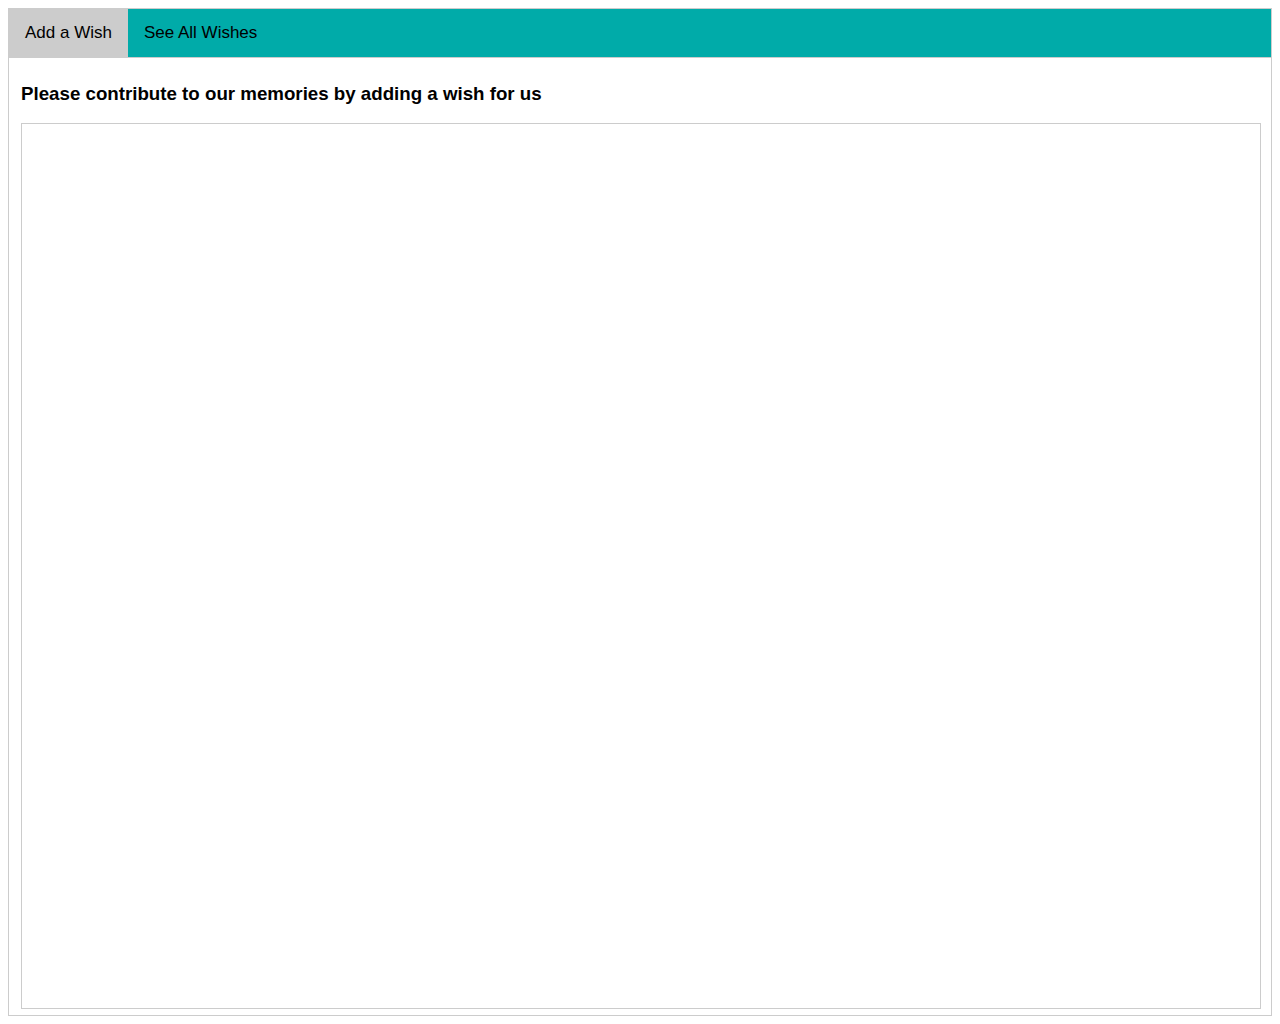
==== commit 2555925d: "corrected typos" ====
--- a/index.html
+++ b/index.html
@@ -44,12 +44,13 @@
 </head><body>
 <div class="tab">
   <button class="tablinks" onclick="openCity(event, 'London')">Add a Wish</button>
+
   <button class="tablinks" onclick="openCity(event, 'Paris')">See All Wishes</button>
 </div>
 
 <!-- Tab content -->
 <div id="London" class="tabcontent">
-  <h3>Please contribute to your wish by adding a wish for us</h3>
+  <h3>Please contribute to our memories by adding a wish for us</h3>
 <div width="100%" height="80%">
 		<iframe class="airtable-embed" src="https://airtable.com/embed/shrMhOSGe6j8GC0uo?backgroundColor=cyan" frameborder="0" onmousewheel="" width="100%" height="100%" style="background: transparent; border: 1px solid #ccc;"></iframe>
 
@@ -59,7 +60,7 @@
 <div id="Paris" class="tabcontent">
   <h3>Lovely Wishes</h3>
   <div width="100%" height="100%">
-		<iframe class="airtable-embed" src="https://airtable.com/embed/shrvlY6INpYzwwBwl?backgroundColor=cyan" frameborder="0" onmousewheel="" width="100%" height="533" style="background: transparent; border: 1px solid #ccc;"></iframe>
+		<iframe class="airtable-embed" src="https://airtable.com/embed/shrvlY6INpYzwwBwl?backgroundColor=cyan" frameborder="0" onmousewheel="" width="100%" height="100%" style="background: transparent; border: 1px solid #ccc;"></iframe>
 </div>
 </div>
 
@@ -76,8 +77,15 @@
     }
     document.getElementById(cityName).style.display = "block";
     evt.currentTarget.className += " active";
+	
 }
+document.getElementsByClassName("tablinks")[0].click();
+
+
+
+
 </script>
+
 
 
 
